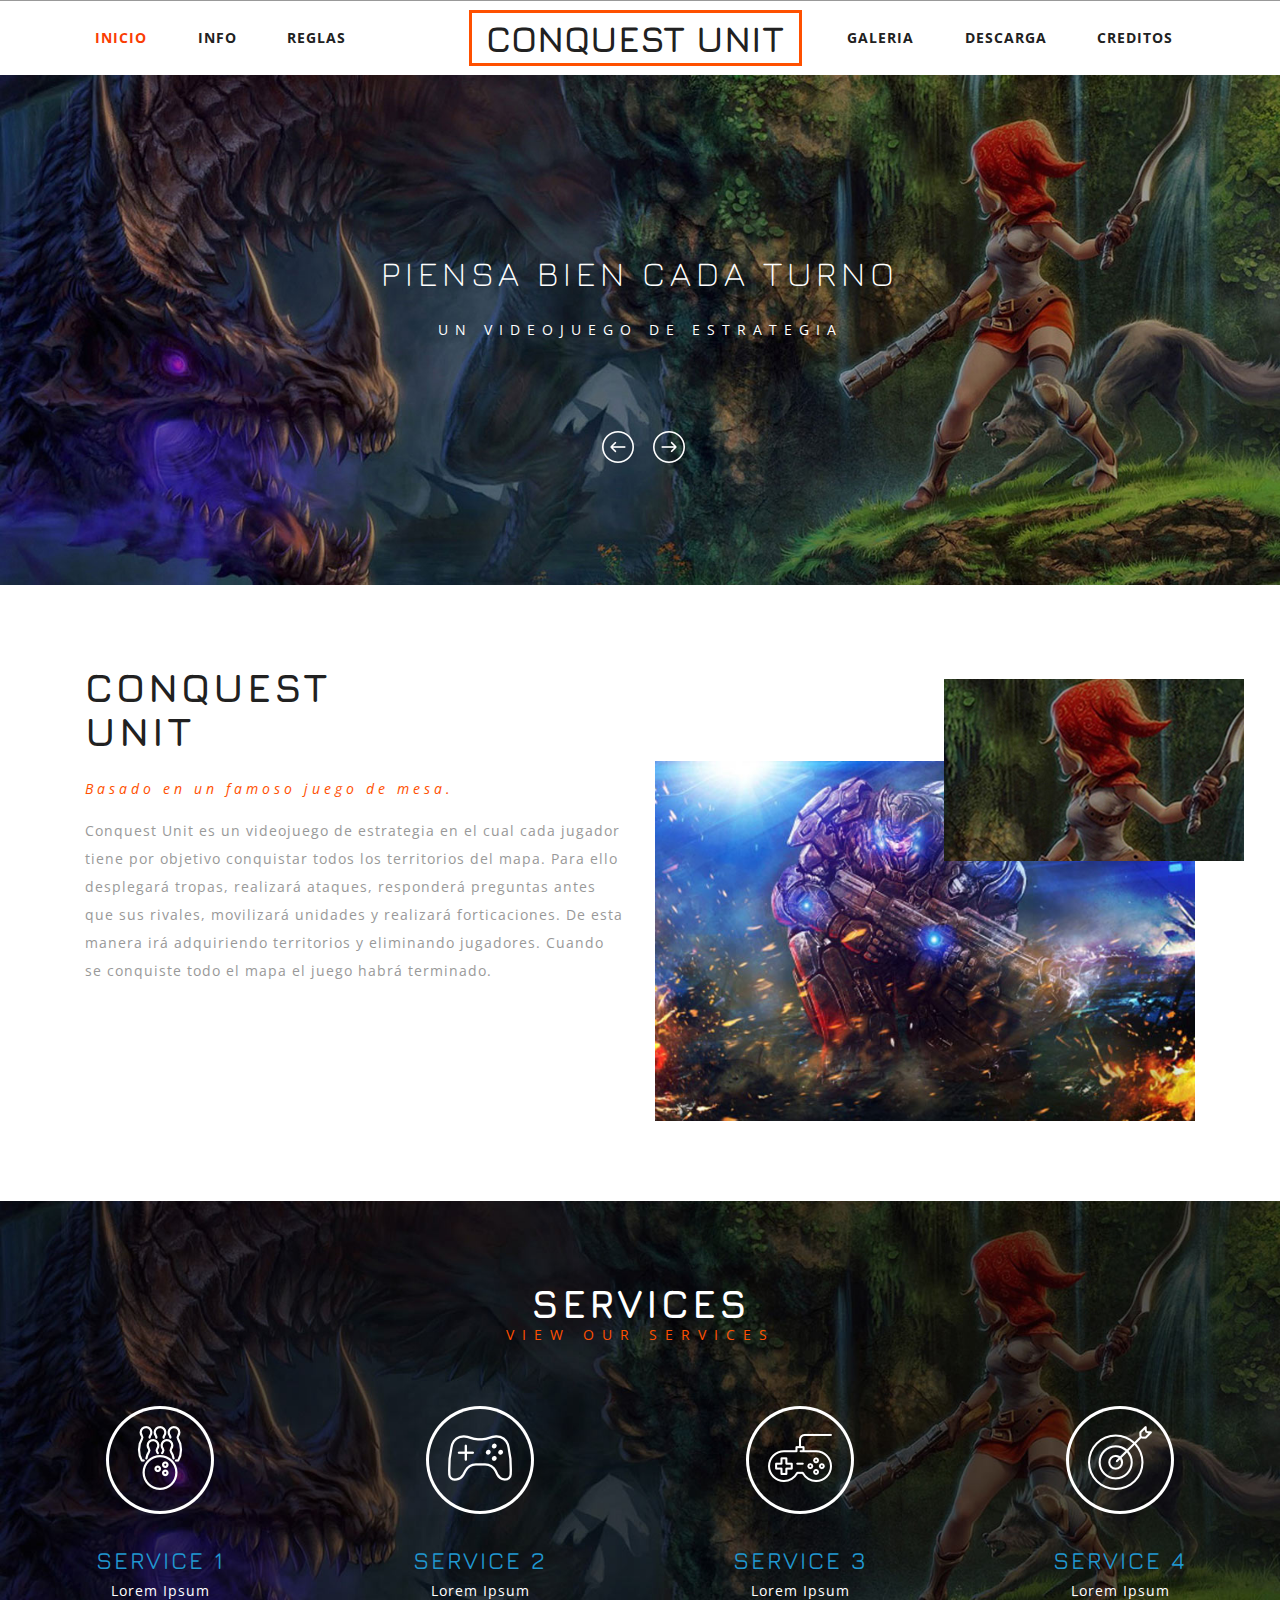
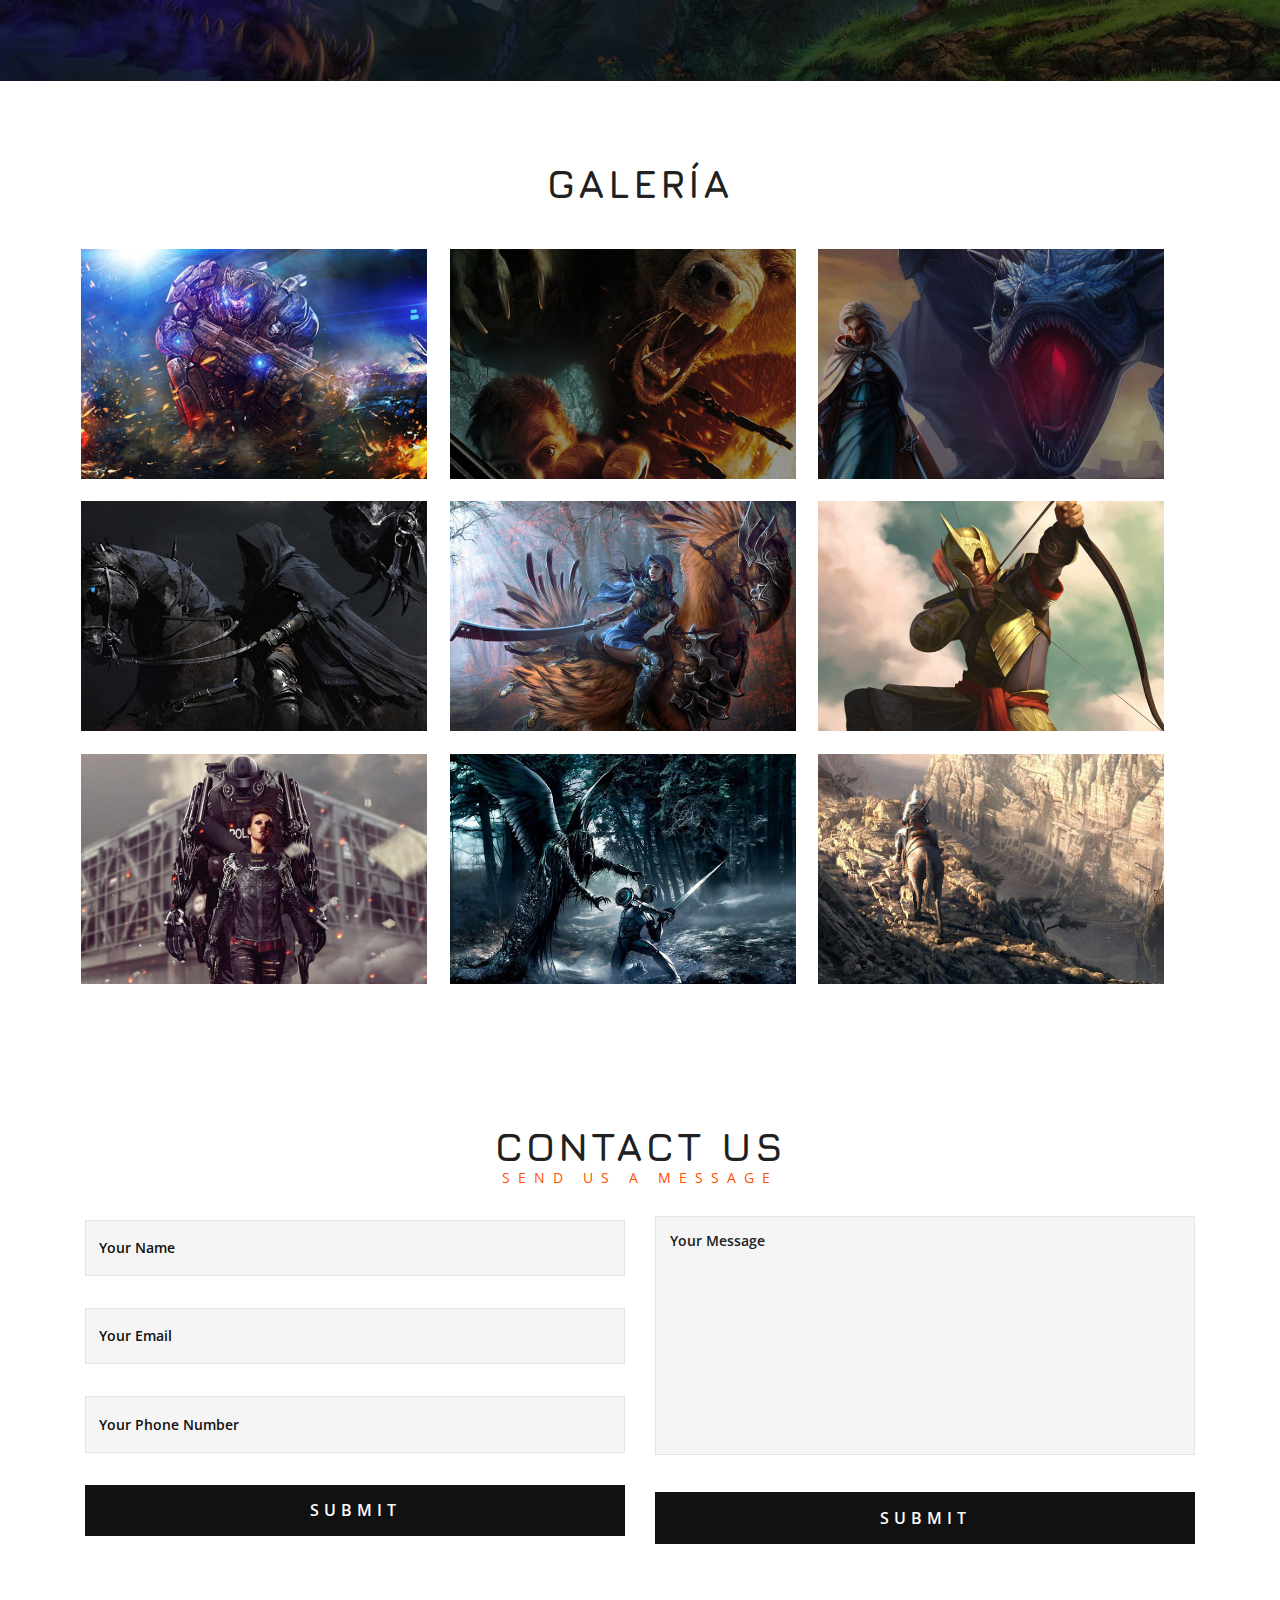
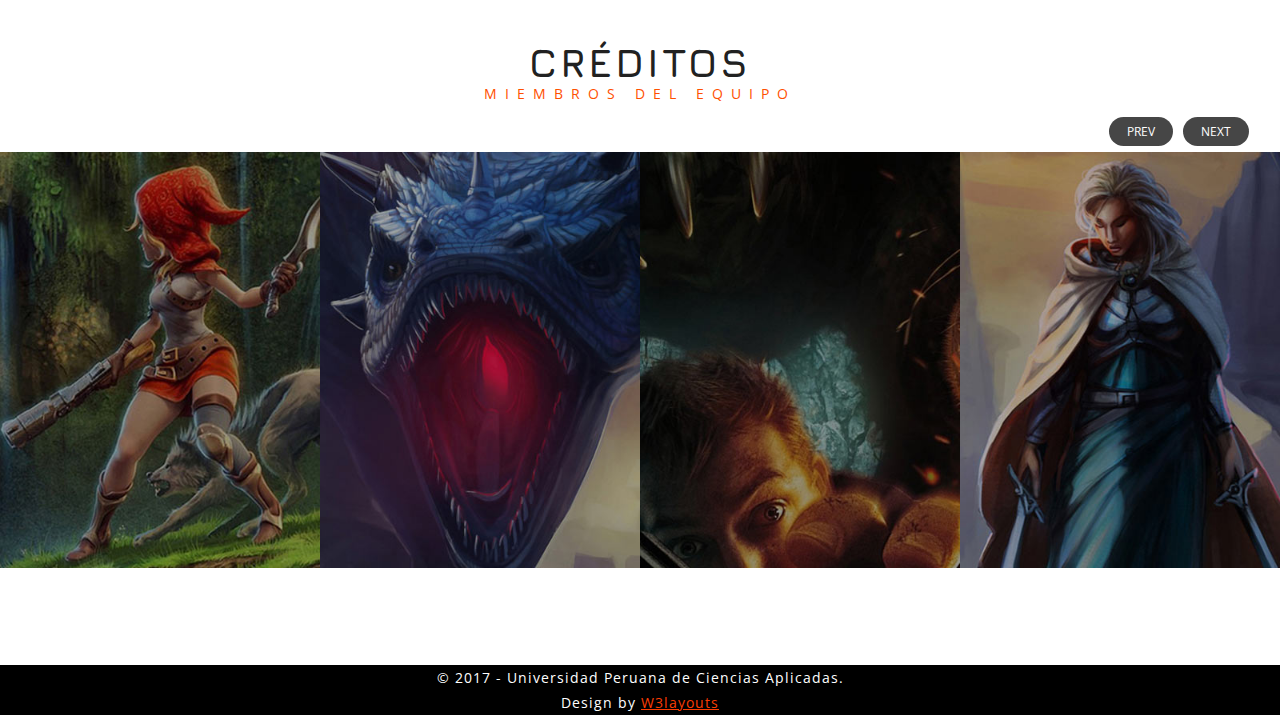
==== LandingPage/index.html @ 90d0a1b6 "Plantilla landing page para Conquest Unit" ====
﻿<!--
author: W3layouts
author URL: http://w3layouts.com
License: Creative Commons Attribution 3.0 Unported
License URL: http://creativecommons.org/licenses/by/3.0/
-->
<!DOCTYPE html>
<html lang="en">

<!-- Mirrored from p.w3layouts.com/demos_new/30-01-2017/fantasy_world-demo_Free/702005732/web/index.html by HTTrack Website Copier/3.x [XR&CO'2014], Wed, 31 May 2017 03:12:36 GMT -->
<head>
    <title>Conquest Unit</title>
    <link rel="icon" href="images/favicon.png">
    <!-- for-mobile-apps -->
    <meta name="viewport" content="width=device-width, initial-scale=1">
    <meta http-equiv="Content-Type" content="text/html; charset=utf-8" />
    <meta name="keywords" content="Game based on Risk, answer questions instead of dices. Play with your friends. Just consider to be connected in the same Wi-Fi network. Enjoy." />
    <script type="application/x-javascript">
        addEventListener("load", function() { setTimeout(hideURLbar, 0); }, false);
               function hideURLbar(){ window.scrollTo(0,1); } </script>
    <!-- //for-mobile-apps -->
    <link href="css/bootstrap.css" rel="stylesheet" type="text/css" media="all" />
    <link href="css/style.css" rel="stylesheet" type="text/css" media="all" />
    <!-- gallery -->
    <link rel="stylesheet" href="css/lightGallery.css" type="text/css" media="all" />
    <!-- //gallery -->
    <!-- font-awesome icons -->
    <link href="css/font-awesome.css" rel="stylesheet">

    <!-- //font-awesome icons -->
    <link href="http://fonts.googleapis.com/css?family=Questrial" rel="stylesheet">
    <link href="http://fonts.googleapis.com/css?family=Jura:300,400,500,600" rel="stylesheet">
    <link href='http://fonts.googleapis.com/css?family=Open+Sans:400,300,300italic,400italic,600,600italic,700,700italic,800,800italic' rel='stylesheet' type='text/css'>

</head>

<!--<body>
<script src='../../../../../../ajax.googleapis.com/ajax/libs/jquery/1.10.2/jquery.min.js'></script><script>
  (function(i,s,o,g,r,a,m){i['GoogleAnalyticsObject']=r;i[r]=i[r]||function(){
  (i[r].q=i[r].q||[]).push(arguments)},i[r].l=1*new Date();a=s.createElement(o),
  m=s.getElementsByTagName(o)[0];a.async=1;a.src=g;m.parentNode.insertBefore(a,m)
  })(window,document,'script','../../../../../../www.google-analytics.com/analytics.js','ga');
ga('create', 'UA-30027142-1', 'w3layouts.com');
  ga('send', 'pageview');
</script>
<script async type='text/javascript' src='../../../../../../cdn.fancybar.net/ac/fancybar6a2f.js?zoneid=1502&amp;serve=C6ADVKE&amp;placement=w3layouts' id='_fancybar_js'></script>
<style type='text/css'>  .adsense_fixed{position:fixed;bottom:-8px;width:100%;z-index:999999999999;}.adsense_content{width:720px;margin:0 auto;position:relative;background:#fff;}.adsense_btn_close,.adsense_btn_info{font-size:12px;color:#fff;height:20px;width:20px;vertical-align:middle;text-align:center;background:#000;top:4px;left:4px;position:absolute;z-index:99999999;font-family:Georgia;cursor:pointer;line-height:18px}.adsense_btn_info{left:26px;font-family:Georgia;font-style:italic}.adsense_info_content{display:none;width:260px;height:340px;position:absolute;top:-360px;background:rgba(255,255,255,.9);font-size:14px;padding:20px;font-family:Arial;border-radius:4px;-webkit-box-shadow:0 1px 26px -2px rgba(0,0,0,.3);-moz-box-shadow:0 1px 26px -2px rgba(0,0,0,.3);box-shadow:0 1px 26px -2px rgba(0,0,0,.3)}.adsense_info_content:after{content:'';position:absolute;left:25px;top:100%;width:0;height:0;border-left:10px solid transparent;border-right:10px solid transparent;border-top:10px solid #fff;clear:both}.adsense_info_content #adsense_h3{color:#000;margin:0;font-size:18px!important;font-family:'Arial'!important;margin-bottom:20px!important;}.adsense_info_content .adsense_p{color:#888;font-size:13px!important;line-height:20px;font-family:'Arial'!important;margin-bottom:20px!important;}.adsense_fh5co-team{color:#000;font-style:italic;}</style>
<script>

    $(function() {
      $('.adsense_btn_close').click(function() {
        $(this).closest('.adsense_fixed').css('display', 'none');
      });

      $('.adsense_btn_info').click(function() {
        if ($('.adsense_info_content').is(':visible')) {
          $('.adsense_info_content').css('display', 'none');
        } else {
          $('.adsense_info_content').css('display', 'block');
        }
      });

    });

  </script>
<body>

<div class='adsense_fixed'>
<div class='adsense_content'> <span class='adsense_btn_close' title='Hide Ads'>x</span>
  <div class='adsense_info_content'>
    <h3 id='adsense_h3'>Why Ads?</h3>
    <p class='adsense_p'>We hope you'll understand us why we display Ads here at w3layouts. We use Ads in order for us to continue working and provide you new template every day. As we all know domain, hosting servers and designers is not free and
      for us to pay it we have to display Ads. Thank you for Supporting Us.</p>
    <p class='adsense_p'>Love,
      <br><span class='adsense_fh5co-team'>w3layouts Team</span></p>
  </div><span class='adsense_btn_info' title='Why Ads'>i</span>

<script async src='../../../../../../pagead2.googlesyndication.com/pagead/js/f.txt'></script>
<ins class='adsbygoogle'
     style='display:block'
     data-ad-client='ca-pub-9153409599391170'
     data-ad-slot='7722137086'
     data-ad-format='auto'></ins>
<script>
(adsbygoogle = window.adsbygoogle || []).push({});
</script>

<ins class='adsbygoogle'
     style='display:inline-block;width:728px;height:90px'
     data-ad-client='ca-pub-9153409599391170'
     data-ad-slot='6850850687'></ins>
<script>
(adsbygoogle = window.adsbygoogle || []).push({});
</script>

  </div>
  </div>-->
<!-- header -->
<!--<div class="header">
    <div class="w3layouts_header_left">
            <div class="top-nav-text">
                    <p>Call Us : <span class="call">+00 111 2222 333</span></p>
                    <p>Email Us : <span class="mail"><a href="mailto:info@example.com">info@example.com</a></span></p>
                </div>
    </div>
    <div class="w3layouts_header_right">
             <form action="#" method="post">
                    <input name="Search heare" type="search" placeholder="Search" required="">

                    <input type="submit" value="">
                </form>
    </div>
    <div class="clearfix"> </div>
</div>-->
<body>
    <div class="w3_navigation">
        <div class="container">
            <nav class="navbar navbar-default">
                <div class="navbar-header navbar-left">
                    <button type="button" class="navbar-toggle collapsed" data-toggle="collapse" data-target="#bs-example-navbar-collapse-1">
                        <span class="sr-only">Toggle navigation</span>
                        <span class="icon-bar"></span>
                        <span class="icon-bar"></span>
                        <span class="icon-bar"></span>
                    </button>
                    <div class="w3_navigation_pos">
                        <h1><a href="index.html"><span>Conquest</span> Unit</a></h1>
                    </div>
                </div>
                <!-- Collect the nav links, forms, and other content for toggling -->
                <div class="collapse navbar-collapse navbar-right" id="bs-example-navbar-collapse-1">
                    <nav class="cl-effect-5" id="cl-effect-5">
                        <ul class="nav navbar-nav">
                            <li class="active"><a href="index.html"><span data-hover="Inicio">Inicio</span></a></li>
                            <li><a href="#about" class="scroll"><span data-hover="Info">Info</span></a></li>
                            <li><a href="#services" class="scroll"><span data-hover="Reglas">Reglas</span></a></li>
                            <li><a href="#work" class="scroll"><span data-hover="Galeria">Galeria</span></a></li>
                            <li><a href="#mail" class="scroll"><span data-hover="Descarga">Descarga</span></a></li>
                            <li><a href="#projects" class="scroll"><span data-hover="Creditos">Creditos</span></a></li>
                        </ul>
                    </nav>
                </div>
            </nav>
        </div>
    </div>
    <!-- //header -->
    <!-- banner -->
    <div class="banner">
        <!--Slider-->
        <div class="slider">
            <div class="callbacks_container">
                <ul class="rslides" id="slider3">
                    <li>
                        <div class="slider-img">
                            <img src="images/banner/banner1.jpg" class="img-responsive" alt="Fantasy World">
                        </div>
                        <div class="slider-info">
                            <h4>Piensa bien cada turno</h4>
                            <p>Un videojuego de estrategia </p>
                            <!--<a href="#about" class="hvr-shutter-in-horizontal scroll">Read More</a>-->
                        </div>
                    </li>
                    <li>
                        <div class="slider-img">
                            <img src="images/banner/banner2.jpg" class="img-responsive" alt="Fantasy World">
                        </div>
                        <div class="slider-info">
                            <h4>Cada movimiento es vital</h4>
                            <p>Un videojuego de estrategia </p>
                            <!--<a href="#about" class="hvr-shutter-in-horizontal scroll">Read More</a>-->
                        </div>
                    </li>
                    <li>
                        <div class="slider-img">
                            <img src="images/banner/banner3.jpg" class="img-responsive" alt="Fantasy World">
                        </div>
                        <div class="slider-info">
                            <h4>No dejes que te derroten</h4>
                            <p>World building is component of fantasy </p>
                            <!--<a href="#about" class="hvr-shutter-in-horizontal scroll">Read More</a>-->
                        </div>
                    </li>
                    <!--<li>
                        <div class="slider-img">
                            <img src="images/banner/splash.jpg" class="img-responsive" alt="Fantasy World">
                        </div>
                    </li>
                    <li>
                        <div class="slider-img">
                            <img src="images/banner/mesa.jpg" class="img-responsive" alt="Fantasy World">
                        </div>
                    </li>-->
                </ul>
            </div>
            <div class="clearfix"></div>
        </div>
        <!--//Slider-->
    </div>
    <!-- //banner -->
    <!-- Modal1 -->
    <!--<div class="modal fade" id="myModal1" role="dialog">
        <div class="modal-dialog">
            <div class="modal-content">
                <div class="modal-header">
                    <button type="button" class="close" data-dismiss="modal">&times;</button>
                    <h4>Contracts</h4>
                    <img src="images/ab.jpg" class="img-responsive">
                    <h5>Donec lobortis pharetra dolor</h5>
                    <p>Lorem Ipsum is simply dummy text of the printing and typesetting industry. Lorem Ipsum has been the industry's standard dummy text ever since the 1500s, rds which don't look even slightly believable. If you are going to use a passage of Lorem Ipsum, you need to be sure there isn't anything embarrassing hidden in the middle of text.</p>
                </div>
            </div>
        </div>
    </div>-->
    <!-- //Modal1 -->
    <!-- about -->
    <div class="about" id="about">
        <div class="container">
            <!---728x90--->
            <div class="col-md-4 agileits_about_left">
                <h3 class="w3l_head">Conquest Unit</h3>
                <!--<p class="w3ls_head_para">who we are</p>-->
            </div>
            <div class="agileits_banner_bottom_grids">
                <div class="col-md-6 agileits_banner_bottom_grid_l">
                    <!--<h4>Aliquam a nunc non erat lobortis</h4>-->
                    <p>
                        <i>
                            Basado en un famoso juego de mesa.
                        </i>
                        Conquest Unit es un videojuego de estrategia en el cual cada jugador tiene por objetivo conquistar todos los territorios del mapa.
                        Para ello desplegará tropas, realizará ataques, responderá preguntas antes que sus rivales, movilizará unidades y realizará
                        forticaciones. De esta manera irá adquiriendo territorios y eliminando jugadores. Cuando se conquiste todo el mapa el juego habrá terminado.
                    </p>
                </div>
                <div class="col-md-6 agileits_banner_bottom_grid_r">
                    <div class="agileits_banner_btm_grid_r">
                        <img src="images/ab.jpg" class="img-responsive">
                        <div class="agileits_banner_btm_grid_r_pos">
                            <img src="images/ab1.jpg" class="img-responsive">
                        </div>
                    </div>
                </div>
                <div class="clearfix"> </div>
            </div>
            <!---728x90--->
        </div>
    </div>
    <!-- //about-bottom -->
    <!-- services -->
    <div class="services" id="services">
        <h3 class="w3l_head w3l_head1">Services</h3>
        <p class="w3ls_head_para w3ls_head_para1">View Our Services</p>
        <div class="services-agile-w3l">
            <div class="col-md-3 services-gd text-center">
                <div class="hi-icon-wrap hi-icon-effect-9 hi-icon-effect-9a">
                    <a href="#" class="hi-icon"><img src="images/s1.png" /></a>
                </div>
                <h4>Service 1</h4>
                <p>Lorem Ipsum</p>
            </div>

            <div class="col-md-3 services-gd text-center">
                <div class="hi-icon-wrap hi-icon-effect-9 hi-icon-effect-9a">
                    <a href="#" class="hi-icon"><img src="images/s2.png" /></a>
                </div>
                <h4>Service 2</h4>
                <p>Lorem Ipsum</p>
            </div>
            <div class="col-md-3 services-gd text-center">
                <div class="hi-icon-wrap hi-icon-effect-9 hi-icon-effect-9a">
                    <a href="#" class="hi-icon"><img src="images/s3.png" /></a>
                </div>
                <h4>Service 3</h4>
                <p>Lorem Ipsum</p>
            </div>
            <div class="col-md-3 services-gd text-center">
                <div class="hi-icon-wrap hi-icon-effect-9 hi-icon-effect-9a">
                    <a href="#" class="hi-icon"><img src="images/s4.png" /></a>
                </div>
                <h4>Service 4</h4>
                <p>Lorem Ipsum</p>
            </div>
            <div class="clearfix"> </div>
        </div>
    </div>
    <!-- //services -->
    <!-- gallery -->
    <div class="team-bottom" id="work">
        <div class="container">
            <!---728x90--->
            <h3 class="w3l_head w3l_head1">Galería</h3>
            <!--<p class="w3ls_head_para w3ls_head_para1">Lorem Ipsum Dolor</p>-->
            <div class="w3layouts_gallery_grids">
                <ul class="w3l_gallery_grid" id="lightGallery">
                    <li data-title="Games" data-desc="Lorem Ipsum is simply dummy text of the printing." data-src="images/galeria/ab.jpg" data-responsive-src="images/8.jpg">
                        <div class="w3layouts_gallery_grid1 box">
                            <a href="#">
                                <img src="images/galeria/ab.jpg" class="img-responsive" />
                                <div class="overbox">
                                    <h4 class="title overtext"> Conquest Unit</h4>

                                </div>
                            </a>
                        </div>
                    </li>
                    <li data-title="Games" data-desc="Lorem Ipsum is simply dummy text of the printing." data-src="images/galeria/g1.jpg" data-responsive-src="images/9.jpg">
                        <div class="w3layouts_gallery_grid1 box">
                            <a href="#">
                                <img src="images/galeria/g1.jpg" class="img-responsive" />
                                <div class="overbox">
                                    <h4 class="title overtext"> Conquest Unit</h4>

                                </div>
                            </a>
                        </div>
                    </li>
                    <li data-title="Games" data-desc="Lorem Ipsum is simply dummy text of the printing." data-src="images/galeria/g2.jpg" data-responsive-src="images/10.jpg">
                        <div class="w3layouts_gallery_grid1 box">
                            <a href="#">
                                <img src="images/galeria/g2.jpg" class="img-responsive" />
                                <div class="overbox">
                                    <h4 class="title overtext"> Conquest Unit</h4>

                                </div>
                            </a>
                        </div>
                    </li>
                    <li data-title="Games" data-desc="Lorem Ipsum is simply dummy text of the printing." data-src="images/galeria/g3.jpg" data-responsive-src="images/11.jpg">
                        <div class="w3layouts_gallery_grid1 box">
                            <a href="#">
                                <img src="images/galeria/g3.jpg" class="img-responsive" />
                                <div class="overbox">
                                    <h4 class="title overtext"> Conquest Unit</h4>

                                </div>
                            </a>
                        </div>
                    </li>
                    <li data-title="Games" data-desc="Lorem Ipsum is simply dummy text of the printing." data-src="images/galeria/g4.jpg" data-responsive-src="images/12.jpg">
                        <div class="w3layouts_gallery_grid1 box">
                            <a href="#">
                                <img src="images/galeria/g4.jpg" class="img-responsive" />
                                <div class="overbox">
                                    <h4 class="title overtext"> Conquest Unit</h4>

                                </div>
                            </a>
                        </div>
                    </li>
                    <li data-title="Games" data-desc="Lorem Ipsum is simply dummy text of the printing." data-src="images/galeria/g5.jpg" data-responsive-src="images/13.jpg">
                        <div class="w3layouts_gallery_grid1 box">
                            <a href="#">
                                <img src="images/galeria/g5.jpg" class="img-responsive" />
                                <div class="overbox">
                                    <h4 class="title overtext"> Conquest Unit</h4>

                                </div>
                            </a>
                        </div>
                    </li>
                    <li data-title="Games" data-desc="Lorem Ipsum is simply dummy text of the printing." data-src="images/galeria/g8.jpg" data-responsive-src="images/14.jpg">
                        <div class="w3layouts_gallery_grid1 box">
                            <a href="#">
                                <img src="images/galeria/g8.jpg" class="img-responsive" />
                                <div class="overbox">
                                    <h4 class="title overtext"> Conquest Unit</h4>

                                </div>
                            </a>
                        </div>
                    </li>
                    <li data-title="Games" data-desc="Lorem Ipsum is simply dummy text of the printing." data-src="images/galeria/g6.jpg" data-responsive-src="images/15.jpg">
                        <div class="w3layouts_gallery_grid1 box">
                            <a href="#">
                                <img src="images/galeria/g6.jpg" class="img-responsive" />
                                <div class="overbox">
                                    <h4 class="title overtext"> Conquest Unit</h4>

                                </div>
                            </a>
                        </div>
                    </li>
                    <li data-title="Games" data-desc="Lorem Ipsum is simply dummy text of the printing." data-src="images/galeria/g7.jpg" data-responsive-src="images/16.jpg">
                        <div class="w3layouts_gallery_grid1 box">
                            <a href="#">
                                <img src="images/galeria/g7.jpg" class="img-responsive" />
                                <div class="overbox">
                                    <h4 class="title overtext"> Conquest Unit</h4>

                                </div>
                            </a>
                        </div>
                    </li>
                </ul>
            </div>
        </div>
    </div>
    <!-- //gallery -->
    <!-- mail -->
    <div class="mail" id="mail" style="padding: 3em 0 3em 0;">
        <div class="container">
            <h3 class="w3l_head w3l_head1">Contact Us</h3>
            <p class="w3ls_head_para w3ls_head_para1">send us a message</p>
            <div class="w3_mail_grids">
                <form action="#" method="post">
                    <div class="col-md-6 w3_agile_mail_grid">
                        <span class="input input--ichiro">
                            <input class="input__field input__field--ichiro" type="text" id="input-25" required="">
                            <label class="input__label input__label--ichiro" for="input-25">
                                <span class="input__label-content input__label-content--ichiro">Your Name</span>
                            </label>
                        </span>
                        <span class="input input--ichiro">
                            <input class="input__field input__field--ichiro" type="email" id="input-26" required="">
                            <label class="input__label input__label--ichiro" for="input-26">
                                <span class="input__label-content input__label-content--ichiro">Your Email</span>
                            </label>
                        </span>
                        <span class="input input--ichiro">
                            <input class="input__field input__field--ichiro" type="text" id="input-27" required="">
                            <label class="input__label input__label--ichiro" for="input-27">
                                <span class="input__label-content input__label-content--ichiro">Your Phone Number</span>
                            </label>
                        </span>
                        <input type="submit" value="Submit">
                    </div>
                    <div class="col-md-6 w3_agile_mail_grid">
                        <textarea name="Message" placeholder="Your Message" required=""></textarea>
                        <input type="submit" value="Submit">
                    </div>
                    <div class="clearfix"> </div>
                </form>
            </div>
        </div>
    </div>
    <!-- //mail -->
    <!-- projects -->
    <div class="projects" id="projects" style="padding: 3em 0 0 0;">
        <div class="container">
            <div class="port-head">
                <h3 class="w3l_head w3l_head1">Créditos</h3>
                <p class="w3ls_head_para w3ls_head_para1">Miembros del equipo</p>
            </div>
        </div>
        <div class="projects-grids">
            <div class="sreen-gallery-cursual">

                <div id="owl-demo" class="owl-carousel owl-theme">
                    <div class="item">
                        <div class="projects-agile-grid-info">
                            <img src="images/s1.jpg" alt="" />
                            <div class="projects-grid-caption">

                                <h4>Alfredo Barrientos</h4>
                                <p>Asesor</p>
                            </div>
                        </div>
                    </div>
                    <div class="item">
                        <div class="projects-agile-grid-info">
                            <img src="images/s2.jpg" alt="" />
                            <div class="projects-grid-caption">

                                <h4>César Palma</h4>
                                <p>Jefe de Proyecto</p>
                            </div>
                        </div>
                    </div>
                    <div class="item">
                        <div class="projects-agile-grid-info">
                            <img src="images/s3.jpg" alt="" />
                            <div class="projects-grid-caption">

                                <h4>Roy Taza</h4>
                                <p>Jefe de Desarrollo</p>
                            </div>
                        </div>
                    </div>
                    <div class="item">
                        <div class="projects-agile-grid-info">
                            <img src="images/s4.jpg" alt="" />
                            <div class="projects-grid-caption">

                                <h4>Christian Moscol</h4>
                                <p>Diseñador</p>
                            </div>
                        </div>
                    </div>
                    <div class="item">
                        <div class="projects-agile-grid-info">
                            <img src="images/s5.jpg" alt="" />
                            <div class="projects-grid-caption">

                                <h4>Maria Gracia Lengua</h4>
                                <p>Diseñadora</p>
                            </div>
                        </div>
                    </div>
                    <!--<div class="item">
                        <div class="projects-agile-grid-info">
                            <img src="images/s6.jpg" alt="" />
                            <div class="projects-grid-caption">

                                <h4>Fantasy World</h4>
                                <p>Lorem ipsum</p>
                            </div>
                        </div>
                    </div>
                    <div class="item">
                        <div class="projects-agile-grid-info">
                            <img src="images/s7.jpg" alt="" />
                            <div class="projects-grid-caption">

                                <h4>Fantasy World</h4>
                                <p>Lorem ipsum</p>
                            </div>
                        </div>
                    </div>
                    <div class="item">
                        <div class="projects-agile-grid-info">
                            <img src="images/s1.jpg" alt="" />
                            <div class="projects-grid-caption">
                                <h4>Fantasy World</h4>
                                <p>Lorem ipsum</p>
                            </div>
                        </div>
                    </div>-->
                </div>
            </div>
        </div>
    </div>
    <!-- //projects -->
    <!--<div class="map">
        <div class="container">
            <h3 class="w3l_head w3l_head1">Locate Us</h3>
            <p class="w3ls_head_para w3ls_head_para1">How to find us</p>
        </div>
    <iframe src="https://www.google.com/maps/embed?pb=!1m18!1m12!1m3!1d57537.641430789925!2d-74.03215321337959!3d40.719122105634035!2m3!1f0!2f0!3f0!3m2!1i1024!2i768!4f13.1!3m3!1m2!1s0x89c24fa5d33f083b%3A0xc80b8f06e177fe62!2sNew+York%2C+NY%2C+USA!5e0!3m2!1sen!2sin!4v1456152197129" allowfullscreen=""></iframe>

    </div>-->
    <!-- footer -->
    <div class="w3l_footer" style="padding: 0 0 0 0;">
        <!--<div class="container">

            <div class="w3ls_footer_grids">

                <div class="w3ls_footer_grid">
                    <div class="col-md-4 w3ls_footer_grid_left">
                        <div class="w3ls_footer_grid_leftl">
                            <i class="fa fa-map-marker" aria-hidden="true"></i>
                        </div>
                        <div class="w3ls_footer_grid_leftr">
                            <h4>Location</h4>
                            <p>3030 New York, NY, USA</p>
                        </div>
                        <div class="clearfix"> </div>
                    </div>
                    <div class="col-md-4 w3ls_footer_grid_left">
                        <div class="w3ls_footer_grid_leftl">
                            <i class="fa fa-envelope" aria-hidden="true"></i>
                        </div>
                        <div class="w3ls_footer_grid_leftr">
                            <h4>Email</h4>
                            <a href="mailto:info@example.com">info@example.com</a>
                        </div>
                        <div class="clearfix"> </div>
                    </div>
                    <div class="col-md-4 w3ls_footer_grid_left">
                        <div class="w3ls_footer_grid_leftl">
                            <i class="fa fa-phone" aria-hidden="true"></i>
                        </div>
                        <div class="w3ls_footer_grid_leftr">
                            <h4>Call Us</h4>
                            <p>(+000) 003 003 0052</p>
                        </div>
                        <div class="clearfix"> </div>
                    </div>
                    <div class="clearfix"> </div>
                </div>
            </div>
        </div>-->
        <div class="w3l_footer_pos">
            <p>© 2017 - Universidad Peruana de Ciencias Aplicadas.<br />Design by <a href="https://w3layouts.com/">W3layouts</a></p>
        </div>
    </div>
    <!-- //footer -->
    <!--banner Slider starts Here-->
    <script src="js/jquery-2.2.3.min.js"></script>
    <script src="js/responsiveslides.min.js"></script>
    <script>
        // You can also use "$(window).load(function() {"
        $(function () {
            // Slideshow 4
            $("#slider3").responsiveSlides({
                auto: true,
                pager: false,
                nav: true,
                speed: 500,
                namespace: "callbacks",
                before: function () {
                    $('.events').append("<li>before event fired.</li>");
                },
                after: function () {
                    $('.events').append("<li>after event fired.</li>");
                }
            });

        });
    </script>
    <!-- js -->
    <!-- start-smoth-scrolling -->
    <script src="js/lightGallery.js"></script>
    <script>
        $(document).ready(function () {
            $("#lightGallery").lightGallery({
                mode: "fade",
                speed: 800,
                caption: true,
                desc: true,
                mobileSrc: true
            });
        });
    </script>

    <script src="js/owl.carousel.js"></script>
    <link href="css/owl.theme.css" rel="stylesheet">
    <link rel="stylesheet" href="css/owl.carousel.css" type="text/css" media="all">
    <script>
        $(document).ready(function () {
            $("#owl-demo").owlCarousel({

                autoPlay: 3000, //Set AutoPlay to 3 seconds
                autoPlay: true,
                navigation: true,

                items: 4,
                itemsDesktop: [640, 5],
                itemsDesktopSmall: [414, 4]

            });

        });
    </script>
    <!-- start-smoth-scrolling -->
    <script type="text/javascript" src="js/move-top.js"></script>
    <script type="text/javascript" src="js/easing.js"></script>
    <script type="text/javascript">
        jQuery(document).ready(function ($) {
            $(".scroll").click(function (event) {
                event.preventDefault();
                $('html,body').animate({ scrollTop: $(this.hash).offset().top }, 1000);
            });
        });
    </script>
    <!-- start-smoth-scrolling -->
    <!-- //js -->
    <script src="js/bootstrap.js"></script>
    <!-- //for bootstrap working -->
    <!-- here stars scrolling icon -->
    <script type="text/javascript">
        $(document).ready(function () {
            /*
				var defaults = {
				containerID: 'toTop', // fading element id
				containerHoverID: 'toTopHover', // fading element hover id
				scrollSpeed: 1200,
				easingType: 'linear'
				};
			*/

            $().UItoTop({ easingType: 'easeOutQuart' });

        });
    </script>
    <!-- //here ends scrolling icon -->
</body>
<!-- Mirrored from p.w3layouts.com/demos_new/30-01-2017/fantasy_world-demo_Free/702005732/web/index.html by HTTrack Website Copier/3.x [XR&CO'2014], Wed, 31 May 2017 03:12:58 GMT -->
</html>
---- LandingPage/css/style.css ----
/*--
Author: W3layouts
Author URL: http://w3layouts.com
License: Creative Commons Attribution 3.0 Unported
License URL: http://creativecommons.org/licenses/by/3.0/
--*/
html, body{
    font-size: 100%;
	font-family: 'Open Sans', sans-serif;
	background:#ffffff;
	margin: 0;
}
p,ul li,ol li{
	margin:0;
	font-size:14px;
	letter-spacing: 1px;
}
h1,h2,h3,h4,h5,h6{
	font-family: 'Jura', sans-serif;
	text-transform:uppercase;
	margin:0;
}
ul,label{
	margin:0;
	padding:0;
}
body a:hover{
	text-decoration:none;
}
input[type="submit"],input[type="reset"],.w3ls_footer_grid_leftl,.w3ls_footer_grid_leftr h4,.w3l_footer_pos p a,.w3ls_footer_grid_leftr a,.w3layouts_header_right ul li a,.w3ls_social li a,.w3_team_grid1_pos,.w3_team_grid1_pos img{
	transition: .5s ease-in;
	-webkit-transition: .5s ease-in;
	-moz-transition: .5s ease-in;
	-o-transition: .5s ease-in;
	-ms-transition: .5s ease-in;
}
/*-- header --*/
.w3layouts_header_left{
	float:left;
}
.w3layouts_header_left p{
    color: #999;
    line-height: 1.8em;
    float: left;
    margin: 5px 42px 0 0;
}
.w3layouts_header_left a {
	 color: #999;
}
.w3layouts_header_right{
    float: right;
    position: relative;
    width: 23%;
}
.header {
	    padding: 0.6em 3em;
    background: #1d1d1d;
}
.w3layouts_header_right input[type="search"] {
       width: 65%;
    border-top-left-radius: 20px;
    border-bottom-left-radius: 20px;
    outline: none;
    border: none;
    background: #fff;
    color: #999;
    padding:8px 15px 8px 15px;
    font-size: 13px;
    float: left;
}
.w3layouts_header_right input[type="submit"] {
	     outline: none;
    border: none;
    background: #ff5000 url(../images/search.png)no-repeat 12px 5px;
    color: #fff;
    padding: 6px 0;
    width: 17%;
    border-top-right-radius: 20px;
    border-bottom-right-radius: 20px;
    -webkit-transition: all 0.2s ease 0s;
    -moz-transition: all 0.2s ease 0s;
    -o-transition: all 0.2s ease 0s;
    -ms-transition: all 0.2s ease 0s;
}
/*-- nav --*/
.navbar-default {
    background: none;
    border: none;
}
.navbar {
    margin-bottom: 0;
}
.w3_navigation {
    border-top: 1px solid #999;
	position:relative;
}
.navbar-nav {
    float: none;
    margin: 1em 0 1em 0;
}
.navbar-collapse {
    padding: 0;
}
.navbar-right {
    float: none !important;
    margin-right: 0;
}
.navbar-default .navbar-nav > .active > a, .navbar-default .navbar-nav > .active > a:hover, .navbar-default .navbar-nav > .active > a:focus {
    color:#fa3d03;
    background: none;
}
.navbar-default .navbar-nav > li > a {
    color: #212121;
}
.navbar-nav > li > a {
      margin:1em 1.8em;
    padding: 0;
	line-height: 1em;
	font-weight: bold;
    text-transform: uppercase;
}
.navbar-nav > li:nth-child(3) a {
        margin-right: 34em !important;
}
.navbar-nav > li:nth-child(6) a {
        margin-right:0px!important;
}
.w3_navigation_pos {
       position: absolute;
    top: 24%;
    left: 35%;
    z-index: 999;
}
.w3_navigation_pos h1 a {
     font-size: 1em;
    color: #212121;
    text-decoration: none;
    border: 3px solid #ff5000;
    padding: 0.1em .4em;
    font-weight: 700;
    text-transform: uppercase;
    font-family: 'Jura', sans-serif;
}
.navbar-default .navbar-nav > li > a:hover{
    color: #fa3d03;
}
/* Effect 5: same word slide in */
.cl-effect-5 a {
	overflow: hidden;
	padding: 0 4px;
}

.cl-effect-5 a span {
	position: relative;
	display: inline-block;
	-webkit-transition: -webkit-transform 0.3s;
	-moz-transition: -moz-transform 0.3s;
	transition: transform 0.3s;
}

.cl-effect-5 a span::before {
	position: absolute;
	top: 100%;
	content: attr(data-hover);
	-webkit-transform: translate3d(0,0,0);
	-moz-transform: translate3d(0,0,0);
	transform: translate3d(0,0,0);
}

.cl-effect-5 a:hover span,
.cl-effect-5 a:focus span {
	-webkit-transform: translateY(-100%);
	-moz-transform: translateY(-100%);
	transform: translateY(-100%);
}

/* Effect 5: same word slide in and border bottom */
/*-- //nav --*/
.fa-cog{
    -webkit-animation: fa-spin 3s infinite linear;
    animation: fa-spin 3s infinite linear;
}
/*-- //header --*/
/*-- banner --*/
.w3_navigation_pos h1 a i {
    font-size: .6em;
    color: #f83e03;
}
.slider-info {
    position: absolute;
    top: 40%;
    z-index: 999;
    left: 0px;
    width: 100%;
    height: 100%;
	text-align:center;
}
.slider-info h4 {
    font-size: 3em;
    color: #fff;
    letter-spacing: 5px;
    text-transform: uppercase;
    font-weight: 200;
}
.slider-info a {
	font-size:1em;
	padding:0.6em 2em;
	color:#fff;
	}
/* Shutter In Horizontal */
.hvr-shutter-in-horizontal {
  display: inline-block;
  vertical-align: middle;
  -webkit-transform: translateZ(0);
  transform: translateZ(0);
  box-shadow: 0 0 1px rgba(0, 0, 0, 0);
  -webkit-backface-visibility: hidden;
  backface-visibility: hidden;
  -moz-osx-font-smoothing: grayscale;
  position: relative;
  background: #2098d1;
  -webkit-transition-property: color;
  transition-property: color;
  -webkit-transition-duration: 0.3s;
  transition-duration: 0.3s;
}
.hvr-shutter-in-horizontal:before {
  content: "";
  position: absolute;
  z-index: -1;
  top: 0;
  bottom: 0;
  left: 0;
  right: 0;
  background: #ff5000;
  -webkit-transform: scaleX(1);
  transform: scaleX(1);
  -webkit-transform-origin: 50%;
  transform-origin: 50%;
  -webkit-transition-property: transform;
  transition-property: transform;
  -webkit-transition-duration: 0.3s;
  transition-duration: 0.3s;
  -webkit-transition-timing-function: ease-out;
  transition-timing-function: ease-out;
}
.hvr-shutter-in-horizontal:hover, .hvr-shutter-in-horizontal:focus, .hvr-shutter-in-horizontal:active {
  color: white;
}
.hvr-shutter-in-horizontal:hover:before, .hvr-shutter-in-horizontal:focus:before, .hvr-shutter-in-horizontal:active:before {
  -webkit-transform: scaleX(0);
  transform: scaleX(0);
}
.slider-info p {
    font-size:1em;
    text-transform: uppercase;
    color: #fff;
    letter-spacing: 7px;
    margin: 2em 0;
}
/*--slider--*/
#slider2,
#slider3 {
  box-shadow: none;
  -moz-box-shadow: none;
  -webkit-box-shadow: none;
  margin: 0 auto;
}
.rslides_tabs li:first-child {
  margin-left: 0;
}
.rslides_tabs .rslides_here a {
  background: rgba(255,255,255,.1);
  color: #fff;
  font-weight: bold;
}
.events {
  list-style: none;
}
.callbacks_container {
  position: relative;
  float: left;
  width: 100%;
}
.callbacks {
  position: relative;
  list-style: none;
  overflow: hidden;
  width: 100%;
  padding: 0;
  margin: 0;
}
.callbacks li {
  position: absolute;
  width: 100%;
}
.callbacks img {
  position: relative;
  z-index: 1;
  height: auto;
  border: 0;
}
.callbacks .caption {
	display: block;
	position: absolute;
	z-index: 2;
	font-size: 20px;
	text-shadow: none;
	color: #fff;
	left: 0;
	right: 0;
	padding: 10px 20px;
	margin: 0;
	max-width: none;
	top: 10%;
	text-align: center;
}
.callbacks_nav {
    position: absolute;
    -webkit-tap-highlight-color: rgba(0,0,0,0);
       bottom: 24%;
    left: 0;
    z-index: 3;
    text-indent: -9999px;
    overflow: hidden;
    text-decoration: none;
    width:32px;
    height:32px;
    background: transparent url("../images/left.png") no-repeat left top;
}
 .callbacks_nav:hover{
  	opacity: 0.5;
  }
.callbacks_nav.next {
  left: auto;
   background: transparent url("../images/right.png") no-repeat right top;
       left: 51%;
 }
 .callbacks_nav.prev {
	right: auto;
	background-position:left top;
	left: 47%;
}
#slider3-pager a {
  display: inline-block;
}
#slider3-pager span{
  float: left;
}
#slider3-pager span{
	width:100px;
	height:15px;
	background:#fff;
	display:inline-block;
	border-radius:30em;
	opacity:0.6;
}
#slider3-pager .rslides_here a {
  background: #FFF;
  border-radius:30em;
  opacity:1;
}
#slider3-pager a {
  padding: 0;
}
#slider3-pager li{
	display:inline-block;
}
.rslides {
  position: relative;
  list-style: none;
  overflow: hidden;
  width: 100%;
  padding: 0;
}
.rslides li {
  -webkit-backface-visibility: hidden;
  position: absolute;
  display:none;
  width: 100%;
  left: 0;
  top: 0;
}
.rslides li{
  position: relative;
  display: block;
  float: left;
}
.rslides img {
  height: auto;
  border: 0;
  }
.callbacks_tabs{
       list-style: none;
    position: absolute;
    bottom: -39%;
    left: 42%;
    padding: 0;
    margin: 0;
    z-index: 990;
    display: block;
    text-align: center;
}
.slider-top span{
	font-weight:600;
}
.callbacks_tabs li{
       display: inline-block;
    margin: 0 7px;
}
/*----*/
.callbacks_tabs a{
 visibility: hidden;
}
.callbacks_tabs a:after {
    content: "\f111";
    font-size: 0;
    font-family: FontAwesome;
    visibility: visible;
    display: block;
    height: 12px;
    width: 12px;
    display: inline-block;
    background: #fff;
    border-radius: 50%;
    -webkit-border-radius: 50%;
    -o-border-radius: 50%;
    -moz-border-radius: 50%;
    -ms-border-radius: 50%;
}
.callbacks_here a:after{
	background: #f53753;
    border: 1px solid #f53753;
    height:1px;
    width:40px;
    border-radius: 0;
}
/*-- //banner --*/
/*-- about --*/
.about,.services,.team-bottom,.mail{
	padding:5em 0;
}
.w3l_head{
	font-size: 2.5em;
    font-weight: bold;
    color: #212121;
	letter-spacing: 3px;
	text-align: center;
}
.w3ls_head_para{
	color:#ff5000;
	text-transform:uppercase;
	letter-spacing:8px;
	text-align: center;
}

.agileits_about_right p{
	color:#999;
	line-height:2em;
	margin-bottom:3em;
}
.agileits_about_right p i{
	display:block;
	margin:2em 0 0;
}
.agileits_about_right {
    padding-left: 7em;
}
.agileits_about_right ul li{
	display: block;
    margin-bottom: 1em;
    color: #212121;
    line-height: 1.5em;
    text-transform: capitalize;
    font-family: 'Questrial', sans-serif;
    font-size: 1em;
	font-weight:600;
	letter-spacing:2px;
}
.agileits_about_right ul li i{
	color:#fa3d43;
	padding-right:1em;
}
.agileits_about_right ul li:last-child,.agileinfo_about_bottom_right_wthree ul li:last-child{
	margin-bottom:0;
}
/*-- //about --*/
/*-- about-bottom --*/
.agileits_banner_bottom_grid_l h4{
	text-transform:capitalize;
	font-size:1.8em;
	color:#212121;
	line-height:1.5em;
}
.agileits_banner_bottom_grid_l p{
	margin:1em 0 0;
	line-height:2em;
	color:#999;
}
.agileits_banner_bottom_grid_l p i{
	    display: block;
    margin-bottom: 1em;
    color: #ff5000;
    letter-spacing: 4px;
    font-weight: 400;
}
.agileits_banner_bottom_grids{
	margin:6em 0 0;
}
.agileits_banner_btm_grid_r{
	position:relative;
}
.agileits_banner_btm_grid_r_pos{
	position:absolute;
	top: -23%;
    right: -15%;
}
/*-- //about-bottom --*/
/*-- services --*/
/*-- services --*/
.services{
	background:url(../images/service.jpg) no-repeat center;
	background-size:cover;
	-webkit-background-size: cover;
	-o-background-size: cover;
	-ms-background-size: cover;
	-moz-background-size: cover;
}
#services h3 {
    text-align: center;
    color: #fff;

}
.services-agile-w3l,.services-gd {
    margin: 0 auto;
    text-align: center;
}
.services-agile-w3l {
    margin-top: 2em;
}
.hi-icon,.hi-icon:after{
	border-radius:0px;
}
.hi-icon:before {
    font-family: inherit;
}

a.hi-icon img {
    margin: 17px 0 0;
}
.hi-icon-wrap {
    padding: 0;
}

.services-gd h4 {
	color: #2098d1;
    margin-top: 20px;
    font-size: 1.5em;
    letter-spacing: 2px;
    margin-bottom: 8px;
}
.services-gd p {
    color: #fff;
}
.hi-icon-wrap {
	text-align: center;
	margin: 0 auto;
	padding: 2em 0 1em;
}

.hi-icon {
	display: inline-block;
	font-size: 0px;
	cursor: pointer;
    margin: 0 auto;
	width: 102px;
	height: 102px;
	text-align: center;
	position: relative;
	z-index: 1;
	color: #fff;
	    border-radius: 50%;
}

.hi-icon:after {
	pointer-events: none;
	position: absolute;
	width: 100%;
	height: 100%;
	content: '';
	-webkit-box-sizing: content-box; 
	-moz-box-sizing: content-box; 
	box-sizing: content-box;
}

.hi-icon:before {
	font-family: 'ecoicon';
	speak: none;
	font-size: 48px;
	line-height: 90px;
	font-style: normal;
	font-weight: normal;
	font-variant: normal;
	text-transform: none;
	display: block;
	-webkit-font-smoothing: antialiased;
}

/* Effect 9 */
.hi-icon-effect-9 .hi-icon {
	-webkit-transition: box-shadow 0.2s;
	-moz-transition: box-shadow 0.2s;
	transition: box-shadow 0.2s;
}

.hi-icon-effect-9 .hi-icon:after {
	top: 0;
	left: 0;
	padding: 0;
	box-shadow: 0 0 0 3px #fff;
	-webkit-transition: -webkit-transform 0.2s, opacity 0.2s;
	-moz-transition: -moz-transform 0.2s, opacity 0.2s;
	transition: transform 0.2s, opacity 0.2s;
	    border-radius: 50%;
}

/* Effect 9a */
.hi-icon-effect-9a .hi-icon:hover:after {
	-webkit-transform: scale(0.85);
	-moz-transform: scale(0.85);
	-ms-transform: scale(0.85);
	transform: scale(0.85);
	opacity: 0.5;
}

.hi-icon-effect-9a .hi-icon:hover {
	box-shadow: 0 0 0 6px #fff;
	color: #fff;
}
/*-- //services --*/
/*-- //services-bottom --*/
/*-- /news --*/
.projects{
	padding:5em 0 0 0;
}
.projects-info{
	text-align:center;
}
.projects-info p{
    color: #999999;
    font-size: .9em;
    margin: 1em auto 0;
    width: 40%;
}
.projects-grids {
  margin: 3em 0 0 0;
}
#owl-demo .item{
    text-align: center;
}
.projects-agile-grid-info{
    position: relative;
    overflow: hidden;	
}
.projects-agile-grid-info img{
	width:100%;
}
i.fa.fa-cutlery {
    color: #FFFFFF;
    font-size: 2em;
}
.projects-grid-caption h4 {
      color: #fff;
    font-size: 1.7em;
    font-weight: 700;
    margin: 7.2em 0 0.5em 0;
    text-transform: uppercase;
    background: hsla(192, 18%, 92%, 0.31);
    padding: 10px;
    letter-spacing: 6px;
}
.projects-grid-caption p {
    color: #fff;
    font-size: 0.95em;
    margin: 0;
    letter-spacing: 12px;
}
.projects-grid-caption {
    background: rgba(0, 0, 0, 0.61);
    padding: 8em 1em 1em 1em;
    position: absolute;
    left: 0;
    bottom: -135%;
    text-align: center;
    width: 100%;
     height: 617px;
    -webkit-transition: .5s all;
    transition: .5s all;
    -moz-transition: .5s all;
	border: 1px solid #999;
}
.projects-agile-grid-info:hover .projects-grid-caption{
    bottom: 0%;
}
/*-- //news --*/
/*-- gallery --*/
.w3l_gallery_grid li{
	display: inline-block;
    float: left;
    width: 32.33%;
    padding: 1%;
}
.box {
    position: relative;
    overflow: hidden;
}

.box img {
  position: absolute;
  left: 0;
  -webkit-transition: all 300ms ease-out;
  -moz-transition: all 300ms ease-out;
  -o-transition: all 300ms ease-out;
  -ms-transition: all 300ms ease-out;
  transition: all 300ms ease-out;
}

.box .overbox {
	background-color: hsla(0, 0%, 11%, 0.6);
    position: absolute;
    top: 0;
    left: 0;
    color: #fff;
    z-index: 100;
    -webkit-transition: all 300ms ease-out;
    -moz-transition: all 300ms ease-out;
    -o-transition: all 300ms ease-out;
    -ms-transition: all 300ms ease-out;
    transition: all 300ms ease-out;
    opacity: 0;
    width: 100%;
       padding: 7em 2em 2em;
}
.box,.box .overbox {
	height: 230px;
}
.box:hover .overbox { opacity: 1; }

.box .overtext {
  -webkit-transition: all 300ms ease-out;
  -moz-transition: all 300ms ease-out;
  -o-transition: all 300ms ease-out;
  -ms-transition: all 300ms ease-out;
  transition: all 300ms ease-out;
  transform: translateY(40px);
  -webkit-transform: translateY(40px);
}

.box .title {
     font-size: 1.6em;
    text-transform: uppercase;
    opacity: 0;
    transition-delay: 0.1s;
    transition-duration: 0.2s;
    background: rgba(236, 81, 9, 0.72);
    text-align: center;
    padding: 10px;
}

.box:hover .title,
.box:focus .title {
  opacity: 1;
  transform: translateY(0px);
  -webkit-transform: translateY(0px);
}

.box .tagline {
	font-size: 13px;
    line-height:1.8em;
	opacity: 0;
	transition-delay: 0.2s;
	transition-duration: 0.2s;
}

.box:hover .tagline,
.box:focus .tagline {
  opacity: 1;
  transform: translateX(0px);
  -webkit-transform: translateX(0px);
}
ul#lightGallery {
    margin-top: 2em;
}
.modal-content  img{
	width:100%;
}
.modal-content h4 {
    color: #0099e5;
    text-align: center;
    font-size: 35px;
    margin-bottom: 15px;
}
.modal-content h5 {
    color: #000;
    padding: 20px 0 6px;
    font-size: 22px;
    margin-left: 0px;
}
.modal-content p {
    color: #676464;
    font-size: 14px;
    line-height: 28px;
    letter-spacing: 0.2px;
    word-spacing: 1px;
}
.modal-header {
    min-height: 16.42857143px;
    padding: 20px 30px;
}
 .modal-dialog {
    width: 600px;
    margin: 109px auto;
}
.agileits_about_left h3 {
    text-align: left;
}
.agileits_about_left p {
    text-align: left;
}
/*-- mail --*/
.w3_mail_grids textarea{
	outline: none;
    padding: 10px;
    color: #212121;
    font-size: 14px;
    border: none;
    border-bottom:2px solid #f2f2f2;
    background: none;
    width: 97.3%;
    margin:0 0 3em 1.1em;
    min-height: 150px;
    resize: none;
	font-weight:600;
}
.w3_mail_grids textarea::-webkit-input-placeholder {
	color: #212121 !important;
}
.w3_mail_grids input[type="submit"]{
    outline: none;
    color: #fff;
    letter-spacing: 5px;
    font-size: 1em;
    border: none;
    text-transform: uppercase;
    width: 100%;
    font-weight: 600;
    background: #111;
    padding: 0.9em;
    margin-top: 2em;
}
.w3_mail_grids input[type="submit"]:hover{
 background:#fa3d03;
}
/*-- mail --*/
.input {
	position: relative;
	z-index: 1;
	display: inline-block;
	margin: 0;
	max-width: 100%;
	width: calc(100% - 0em);
	vertical-align: top;
}

.input__field {
	position: relative;
	display: block;
	float: right;
	padding: 0.8em;
	width: 60%;
	border: none;
	border-radius: 0;
	background: #f0f0f0;
	color: #aaa;=
	-webkit-appearance: none; /* for box shadows to show on iOS */
}

.input__field:focus {
	outline: none;
}

.input__label {
	display: inline-block;
    float: right;
    padding: 0 1em;
    width: 40%;
    color: #111;
    font-size: 14px;
    -webkit-font-smoothing: antialiased;
    -moz-osx-font-smoothing: grayscale;
    -webkit-touch-callout: none;
    -webkit-user-select: none;
    -khtml-user-select: none;
    -moz-user-select: none;
    -ms-user-select: none;
    user-select: none;
	    font-weight: 600;
}

.input__label-content {
	position: relative;
	display: block;
	padding:1.3em 0;
	width: 100%;
}
/* Ichiro */
.input--ichiro {
	margin-top: 2em;
}

.input__field--ichiro {
	position: absolute;
    top: 4px;
    left: 4px;
    z-index: 100;
    display: block;
    padding: 0 1em;
    width: calc(100% - 8px);
    height: calc(100% - 8px);
    background: #fff;
    color: #212121;
    opacity: 0;
    -webkit-transform: scale3d(1, 0, 1);
    transform: scale3d(1, 0, 1);
    -webkit-transform-origin: 50% 100%;
    transform-origin: 50% 100%;
    -webkit-transition: opacity 0.3s, -webkit-transform 0.3s;
    transition: opacity 0.3s, transform 0.3s;
}

.input__label--ichiro {
	width: 100%;
	text-align: left;
	cursor: text;
}

.input__label--ichiro::before {
	content: '';
	position: absolute;
	top: 0;
	left: 0;
	width: 100%;
	height: 100%;
	background: #f5f5f5;
	-webkit-transform-origin: 50% 100%;
	transform-origin: 50% 100%;
	-webkit-transition: -webkit-transform 0.3s;
	transition: transform 0.3s;
	border: 1px solid #e4e4e4;
}

.input__label-content--ichiro {
	-webkit-transform-origin: 0% 50%;
	transform-origin: 0% 50%;
	-webkit-transition: -webkit-transform 0.3s;
	transition: transform 0.3s;
}

.input__field--ichiro:focus,
.input--filled .input__field--ichiro {
	opacity: 1;
	-webkit-transform: scale3d(1, 1, 1);
	transform: scale3d(1, 1, 1);
}

.input__field--ichiro:focus + .input__label--ichiro,
.input--filled .input__label--ichiro {
	cursor: default;
	pointer-events: none;
}

.input__field--ichiro:focus + .input__label--ichiro::before,
.input--filled .input__label--ichiro::before {
	-webkit-transform: scale3d(1, 1.5, 1);
	transform: scale3d(1, 1.5, 1);
	border: none;
}

.input__field--ichiro:focus + .input__label--ichiro .input__label-content--ichiro,
.input--filled .input__label-content--ichiro {
	-webkit-transform: translate3d(0, -2.9em, 0) scale3d(0.8, 0.8, 1);
	transform:translate3d(0, -2.9em, 0) scale3d(0.8, 0.8, 1) translateZ(1px);
}
.w3_agile_mail_grid textarea {
    outline: none;
    width: 100%;
    background: #f5f5f5;
    color: #111;
    padding:1em;
    font-size: 14px;
    border: 1px solid #e4e4e4;
     min-height: 239px;
     font-weight: 600;
    margin: 2em 0 0;
}
.w3_agile_mail_grid textarea::-webkit-input-placeholder {
	color: #212121 !important;
}
/*-- //mail --*/
/*-- footer --*/
.w3l_footer{
	    background: #000;
         padding: 6em 0 5em 0;
}
.w3l_footer form{
	width: 45%;
    margin: 3em auto 0;
}
.w3ls_footer_grid {
    margin: 0 auto;
    text-align: center;
}
.w3ls_footer_grids p.agileits_w3layouts_est{
	color:#fff;
	line-height:2em;
	margin:2em auto 5em;
	width:65%;
	text-align:center;
}
.w3ls_footer_grid_leftl{
	float:left;
	width:55px;
	height:55px;
	border-radius:50px;
	text-align:center;
	background:#fa3d03;
}
.w3ls_footer_grid_leftl i{
	color: #fff;
    font-size: 1em;
    line-height: 3.4em;
}
.w3ls_footer_grid_leftr{
    float: right;
    width: 80%;
    text-align: left;
}
.w3ls_footer_grid_leftr h4{
	font-size: 1.2em;
    color: #fff;
    letter-spacing: 3px;
    margin-bottom: .5em;
}
.w3ls_footer_grid_leftr p{
	color:#999;
	line-height:1.5em;
}
.w3ls_footer_grid_leftr a{
	color:#999;
	text-decoration:none;
	font-size:14px;
}
.w3ls_footer_grid_leftr a:hover{
	color:#fa3d03;
}
.w3l_footer_pos{
      margin-top: 4em;
}
.w3l_footer_pos p{
	text-align:center;
	color:#fff;
	line-height:1.8em;
}
.w3l_footer_pos p a{
	color:#fa3d03;
	text-decoration:underline;
}
.w3l_footer_pos p a:hover{
	color:#fff;
}
.w3ls_footer_grid_left:hover .w3ls_footer_grid_leftl{
	background:#fff;
}
.w3ls_footer_grid_left:hover .w3ls_footer_grid_leftl i{
	color:#212121;
}
.w3ls_footer_grid_left:hover .w3ls_footer_grid_leftr h4{
	color:#fa3d43;
}
.w3ls_footer_grid_left {
    background: #2e2e2e;
    float: left;
    width: 31%;
    margin: 0 10px;
    padding: 30px 20px;
}
/*-- //footer --*/
.map iframe{
	width:100%;
	min-height:350px;
	margin-top:2em;
	margin-bottom:-6px;
	border:none;
}
/*-- to-top --*/
#toTop {
	display: none;
	text-decoration: none;
	position: fixed;
	bottom: 20px;
	right: 2%;
	overflow: hidden;
	z-index: 999; 
	width: 32px;
	height: 32px;
	border: none;
	text-indent: 100%;
	background: url(../images/arrow.png) no-repeat 0px 0px;
}
#toTopHover {
	width: 32px;
	height: 32px;
	display: block;
	overflow: hidden;
	float: right;
	opacity: 0;
	-moz-opacity: 0;
	filter: alpha(opacity=0);
}
/*-- //to-top --*/
/*-- start-responsive-design --*/
@media (max-width:1440px){
	.slider-info {
		position: absolute;
		top: 35%;
	}
}
@media (max-width:1366px){
	.slider-info h4 {
		font-size: 2.8em;
	}
	.projects-grid-caption {
		padding: 8em 1em 1em 1em;
		position: absolute;
		left: 0;
		bottom: -146%;
	}
	.projects-grid-caption h4 {
		font-size: 1.4em;
		margin: 7.2em 0 0.5em 0;
	}
}
@media (max-width:1280px){
	.slider-info h4 {
		font-size: 2.5em;
	}
	.agileits_banner_btm_grid_r_pos {
		position: absolute;
		top: -23%;
		right: -9%;
	}
	.projects-grid-caption {
		padding: 14em 1em 1em 1em;
		position: absolute;
		left: 0;
		bottom: -156%;
	}
}
@media (max-width:1080px){
	.w3_navigation_pos {
		left:41%;
	}
	.agileits_about_right {
		padding-left: 4em;
	}
	.w3layouts_header_right {
		float: right;
		position: relative;
		width: 30%;
	}
	.slider-info p {
		font-size: 0.9em;
		letter-spacing: 6px;
		margin: 2em 0;
	}
	.slider-info h4 {
		font-size: 2.3em;
	}
	.slider-info {
		position: absolute;
		top: 28%;
	}
	.callbacks_nav.prev {
		right: auto;
		background-position: left top;
		left: 45%;
	}
	.navbar-nav > li > a {
		margin: 2em 1em;
		font-size: 0.9em;
	}
		.w3_navigation_pos h1 a {
       font-size: 0.9em;
	}
	.navbar-nav > li:nth-child(3) a {
		margin-right: 37.1em !important;
	}
	.w3_navigation_pos {
		left: 35%;
	}
	.agileits_banner_bottom_grid_l h4 {
       font-size: 1.6em;
	}
	.projects-grid-caption h4 {
		font-size: 1em;
		margin: 7.2em 0 0.5em 0;
	}
	.projects-grid-caption {
		padding: 19em 1em 1em 1em;
		position: absolute;
		left: 0;
		bottom: -179%;
	}
	.projects-grid-caption p {
		font-size: 0.85em;
		margin: 0;
		letter-spacing: 10px;
	}
	.w3ls_footer_grid_leftl {
		float: left;
		width: 43px;
		height: 43px;
	}
	.w3ls_footer_grid_leftl i {
		font-size: 1em;
		line-height: 2.7em;
	}
	.w3ls_footer_grid_leftr h4 {
		font-size: 1.1em;
		letter-spacing: 2px;
	}
	.box .overbox {
		padding: 6em 1em 2em;
	}
	.box, .box .overbox {
		height: 189px;
	}
}
@media (max-width: 1024px){
	.w3_navigation_pos {
		left:41%;
	}
	.agileits_about_right {
		padding-left: 4em;
	}
	.w3layouts_header_right {
		float: right;
		position: relative;
		width: 36%;
	}
	.slider-info p {
		font-size: 0.9em;
		letter-spacing: 6px;
		margin: 2em 0;
	}
	.slider-info h4 {
		font-size: 2.3em;
	}
	.slider-info {
		position: absolute;
		top: 28%;
	}
	.callbacks_nav.prev {
		right: auto;
		background-position: left top;
		left: 45%;
	}
	.navbar-nav > li > a {
		margin: 2em 1em;
		font-size: 0.9em;
	}
		.w3_navigation_pos h1 a {
       font-size: 0.9em;
	}
	.navbar-nav > li:nth-child(3) a {
		margin-right: 37.1em !important;
	}
	.w3_navigation_pos {
		left: 35%;
	}
	.projects-grid-caption {
		padding: 19em 1em 1em 1em;
		position: absolute;
		left: 0;
		bottom: -190%;
	}
	.projects-grid-caption h4 {
		font-size: 0.9em;
		margin: 8.2em 0 0.5em 0;
	}
}	
@media (max-width: 991px){
	.w3_navigation_pos h1 a {
		font-size: 0.7em;
	}
	.navbar-nav > li:nth-child(3) a {
		margin-right: 26em !important;
	}
	.navbar-nav > li > a {
	   margin: 2em 0.5em;
	}
	.w3_navigation_pos {
		top: 28%;
		left: 38.5%;
	}
	.navbar-nav > li > a {
		padding: 0;
		line-height: 0.8em;
	}
	.w3_navigation_pos {
		top: 28%;
		left: 33.5%;
	}
	.w3layouts_header_right {
		float: right;
		position: relative;
		width: 36%;
	}
	.callbacks_nav.prev {
		right: auto;
		background-position: left top;
		left: 45%;
	}
	.agileits_banner_bottom_grids {
		margin: 1em 0 0;
	}
	.agileits_banner_bottom_grid_r {
		margin-top: 6em;
	}
	.agileits_banner_btm_grid_r_pos {
		position: absolute;
		top: -23%;
		right: 0%;
	}
	.services-gd.text-center {
		float: left;
		width: 25%;
	}
	.w3l_head {
			font-size: 2.3em;
	}
	
	.box .title {
		font-size: 1.2em;
	}
	.box, .box .overbox {
		height: 146px;
	}
	.box .overbox {
		padding: 4em 1em 2em;
	}
	.projects-grid-caption {
		padding: 21em 1em 1em 1em;
		position: absolute;
		left: 0;
		bottom: -248%;
	}
	.projects-grid-caption h4 {
		font-size: 0.9em;
		margin: 9.2em 0 0.5em 0;
	}
	.projects-grid-caption p {
		font-size: 0.8em;
		margin: 0;
		letter-spacing: 7px;
	}
	.w3ls_footer_grid_left {
		float: left;
		width: 100%;
		margin: 0 0px;
		padding: 20px 30px;
		margin-bottom: 10px;
	}
	.w3ls_footer_grid_leftr {
		float: right;
		width: 75%;
		text-align: left;
	}
	.w3l_footer {
		padding: 4em 0 3em 0;
	}
	.about, .services, .team-bottom, .mail {
		padding: 3em 0;
	}
	.w3l_footer_pos {
		margin-top: 2em;
	}
	
}
@media (max-width: 800px){
	.w3_navigation_pos {
		left:38.5%;
	}
	.navbar-nav > li:nth-child(3) a {
		margin-right: 26em !important;
	}
	.w3_navigation_pos h1 a {
		font-size: .75em;
	}
	.w3_navigation_pos {
		left: 34%;
	}
	.navbar-nav {
		float: none;
		margin: 0em 0 0em 0;
	}
	.w3_navigation_pos {
		top: 12%;
		left: 33.5%;
	}
	.w3layouts_header_left p {
		float: left;
		margin: 5px 19px 0 0;
		font-size: 13px;
	}
	.header {
		padding: 0.6em 1em;
	}
	.slider-info h4 {
		font-size: 1.8em;
	}
	.slider-info a {
		font-size: 0.9em;
		padding: 0.6em 1.5em;
	}
	.slider-info p {
		font-size: 0.85em;
		letter-spacing: 5px;
		margin: 1em 0 1.5em 0;
	}
	.projects-grid-caption h4 {
		font-size: 0.9em;
		margin: 9.2em 0 0.5em 0;
		padding: 8px;
		letter-spacing: 2px;
	}
	.projects-grid-caption p {
		font-size: 0.8em;
		margin: 0;
		letter-spacing: 3px;
	}
	.services-gd h4 {
		margin-top: 20px;
		font-size: 1.3em;
	}
	.callbacks_nav {
		position: absolute;
		bottom: 21%;
	}
	.w3layouts_header_right {
		float: right;
		position: relative;
		width: 40%;
	}
}
@media (max-width: 768px){
	.w3_navigation_pos h1 a {
		font-size: .75em;
	}
	.w3_navigation_pos {
		left: 34%;
	}
	.w3l_head {
		font-size: 2em;
	}
	.agileits_about_right {
		padding-left: 3em;
	}
	.agileinfo_about_bottom_right h2 {
		font-size: 1.7em;
	}
	.w3ls_head_para {
      letter-spacing: 5px;
	}
	.projects-grid-caption h4 {
		font-size: 1.1em;
		margin: 1.2em 0 0.5em 0;
		padding: 8px;
		letter-spacing: 2px;
	}
	.w3_agile_mail_grid textarea {
		outline: none;
		min-height: 191px;
		margin: 2em 0 0;
	}
	.map iframe {
    width: 100%;
    min-height: 250px;
    margin-top: 2em;
	}
	.projects {
		padding: 3em 0 0 0;
	}
}
@media (max-width: 767px){
	.navbar-default .navbar-toggle {
		border-color: #212121;
	}
	.navbar-default .navbar-toggle .icon-bar {
		background-color: #212121;
	}
	.navbar-toggle {
		margin: 1em 0;
	}
	.navbar-default .navbar-toggle:hover, .navbar-default .navbar-toggle:focus {
		background-color: transparent;
	}

	.navbar-nav {
		float: none;
		margin: 0;
		text-align: center;
		background: #dfdfdf;
	}
	.navbar-nav > li > a {
		margin: 2em 0;
	}
	.navbar-nav > li:nth-child(3) a {
		margin-right: auto !important;
	}
	.w3_navigation_pos {
		left: 0;
	}
	.w3_navigation_pos {
		position: inherit;
		float: left;
		margin-top: .9em;
	}
}
@media (max-width: 736px){
	.header {
		padding: 0.6em 1em;
	}
	.box .overbox {
		padding: 3em 1em 2em;
	}
	.box, .box .overbox {
		height: 139px;
	}
	
	.map iframe {
		min-height: 300px;
	}
	.box .overbox {
		padding: 3em 1em 2em;
	}
	.box, .box .overbox {
		height: 139px;
	}
	.w3layouts_header_right {
		float: right;
		position: relative;
		width: 37%;
	}
	.about, .services, .team-bottom, .mail {
		padding: 2em 0;
	}
	.projects {
		padding: 2em 0 0 0;
	}
}
@media (max-width: 667px){
	.w3layouts_header_right ul li:last-child {
		margin-left: 1em;
	}

	.box, .box .overbox {
		height: 125px;
	}
	.box .title {
		font-size: 1em;
	}
	.w3layouts_header_left {
		float: none;
		width: 100%;
		margin: 0 auto;
	}
	.w3layouts_header_left p{
		float: none;
		margin: 0 auto;
		text-align:center;
		
	}
	.w3layouts_header_right {
		float: none;
		position: relative;
		width: 56%;
	margin: 4px auto 0;
	}
	.w3layouts_header_right input[type="search"] {
      width: 83%;
	}
	.callbacks_nav {
		position: absolute;
		bottom: 14%;
	}
	.callbacks_nav.prev {
		right: auto;
		background-position: left top;
       left: 43%;
	}
}
@media (max-width: 640px){
	.box, .box .overbox {
		height: 114px;
	}
	.w3l_head {
		font-size: 1.8em;
	}
	.w3ls_head_para {
		letter-spacing: 5px;
		font-size: 12px!important;
	}
	.services-gd.text-center {
		float: left;
		width: 50%;
	}
}
@media (max-width: 600px){
	.slider-info h4 {
		font-size: 1.5em;
	}
	.slider-info p {
		font-size: 0.8em;
		letter-spacing: 3px;
		margin: 1em 0 1.5em 0;
	}
	.slider-info {
		position: absolute;
		top: 21%;
	}
}
@media (max-width: 568px){
	.agileits_banner_bottom_grid_l h4 {
		font-size: 1.4em;
	}
	.w3l_gallery_grid li {
		display: inline-block;
		float: left;
		width: 50%;
		padding: 1%;
	}
	.box, .box .overbox {
		height: 166px;
	}
	.box .overbox {
		padding: 5em 1em 2em;
	}
	.projects-grid-caption h4 {
		font-size: 1.1em;
		margin: 5em 0 0.5em 0;
		padding: 8px;
		letter-spacing: 2px;
	}
	.w3l_footer {
		padding: 2em 0 2em 0;
	}
	.w3l_footer_pos {
		margin-top: 1em;
	}
}
@media (max-width: 480px){

	p, ul li, ol li {
    margin: 0;
    font-size: 13px;
	}
	.w3layouts_header_right {
		float: none;
		position: relative;
		width: 80%;
		margin: 4px auto 0;
	}
	.callbacks_nav {
		position: absolute;
		bottom: 9%;
	}
	.slider-info h4 {
		font-size: 1.4em;
		letter-spacing: 4px;
	}
	.box .overbox {
		padding: 4em 1em 2em;
	}
	.box, .box .overbox {
		height: 138px;
	}
	.projects-grid-caption h4 {
		font-size: 1.1em;
		margin: 0em 0 0.5em 0;
		padding: 8px;
		letter-spacing: 2px;
	}
	.w3_agile_mail_grid textarea {
		outline: none;
		min-height: 119px;
		margin: 2em 0 0;
	}
	.w3_agile_mail_grid {
		padding: 0 0px;
	}
}
@media (max-width: 414px){
	.agileits_banner_btm_grid_r_pos {
		position: absolute;
		top: -37%;
		right: 0%;
	}
	.agileits_banner_bottom_grid_l {
		padding: 0 5px;
	}
	.agileits_about_left {
		padding: 0 5px;
	}
	.slider-info h4 {
		font-size: 1.3em;
		letter-spacing: 3px;
	}
	.slider-info h4 {
		font-size: 1.3em;
		letter-spacing: 3px;
	}
	.slider-info a {
		font-size: 0.9em;
		padding: 0.4em 1.5em 0.7em 1.5em;
	}
	.w3_navigation_pos {
		position: inherit;
		float: left;
		margin-top: .7em;
	}
	.callbacks_nav.prev {
		right: auto;
		background-position: left top;
		left: 40%;
		background-size: 72%;
	}
	.callbacks_nav.next {
		left: auto;
		background: transparent url(../images/right.png) no-repeat right top;
		left: 51%;
		background-size: 72%;
	}
	.callbacks_nav {
		position: absolute;
		bottom: 5%;
	}
	.box, .box .overbox {
		height: 112px;
	}
	.box .overbox {
		padding: 3em 1em 2em;
	}
	ul#lightGallery {
		margin-top: 1em;
	}
	
	.slider-img img {
		min-height: 175px;
	}
	.map iframe {
		min-height: 231px;
	}
	.agileits_banner_bottom_grid_l h4 {
		font-size: 1.2em;
	}
	.w3l_head {
		font-size: 1.5em;
	}
	.agileits_banner_btm_grid_r_pos img {
		width: 57%;
	}
	.agileits_banner_btm_grid_r_pos {
		position: absolute;
		top: -28%;
		    right: -3%;
	}
}
@media (max-width: 384px){
	.slider-info h4 {
		font-size: 1.2em;
		letter-spacing: 2px;
	}
	.slider-info p {
		font-size: 0.8em;
		letter-spacing: 1px;
		margin: 0.5em 0 1em 0;
	}
	.agileits_banner_btm_grid_r_pos img {
		width: 57%;
	}
	.agileits_banner_btm_grid_r_pos {
		position: absolute;
		top: -28%;
		   right: -3%;
	}
	.box .overbox {
		padding: 3em 1em 2em;
	}
	.box, .box .overbox {
		height: 103px;
	}
	.services-gd h4 {
		margin-top: 20px;
		font-size: 1.2em;
	}
}
@media (max-width: 375px){
	.w3layouts_header_right {
		float: none;
		position: relative;
		width: 95%;
		margin: 4px auto 0;
	}
}
@media (max-width: 320px){
	.w3_navigation_pos h1 a {
		font-size: .65em;
	}
	.slider-info h4 {
		font-size: 1.2em;
		letter-spacing: 2px;
	}
	.slider-img img {
		min-height: 151px;
	}
	.w3l_gallery_grid li {
		display: inline-block;
		float: left;
		width: 100%;
		padding: 1%;
	}
	.box, .box .overbox {
		height: 120px;
	}
	.projects-grid-caption {
		padding: 24em 1em 1em 1em;
		position: absolute;
	}
	.w3layouts_header_right {
		float: none;
		position: relative;
		width: 100%;
		margin: 4px auto 0;
	}
	#mail {
    padding: 0em 0 2em 0;
}
}
---- LandingPage/css/lightGallery.css ----
/*clearfix*/
.group {
  *zoom: 1;
}
.group:before, .group:after {
  	display: table;
    content: "";
    line-height: 0;
}
.group:after{
	clear: both;
}
/*/clearfix*/


/** /font-icons/**/
@font-face {
	font-family: 'Slide-icons';
	src:url('../font/Slide-icons.html');
}
@font-face {
	font-family: 'Slide-icons';
	src: url([data-uri]) format('woff'),
		 url([data-uri]) format('truetype');
	font-weight: normal;
	font-style: normal;
}

/* Use the following CSS code if you want to use data attributes for inserting your icons */
[data-icon]:before {
	font-family: 'Slide-icons';
	content: attr(data-icon);
	speak: none;
	font-weight: normal;
	font-variant: normal;
	text-transform: none;
	line-height: 1;
	-webkit-font-smoothing: antialiased;
	-moz-osx-font-smoothing: grayscale;
}

/** //font-icons/**/




.lightGallery {
	overflow: hidden!important;
}
#lightGallery-Gallery img {
	border: none!important;
}
#lightGallery-outer{
	width: 100%;
	height: 100%;
	position: fixed;
	top: 0;
	left: 0;
	z-index: 99999!important;
	overflow: hidden;
	-webkit-user-select: none;
	-moz-user-select: none;
	user-select: none;
	opacity:1;
	-webkit-transition: opacity 0.35s ease;
	-moz-transition: opacity 0.35s ease;
	-o-transition: opacity 0.35s ease;
	-ms-transition: opacity 0.35s ease;
	transition: opacity 0.35s ease;
	background: #0d0d0d;
}

/*lightGallery starting effects*/
#lightGallery-Gallery.opacity{
	opacity: 1;
	transition: all 1s ease 0s;
	-moz-transition: all 1s ease 0s;
	-webkit-transition: all 1s ease 0s;
	-o-transition: all 1s ease 0s;
	-ms-transition: all 1s ease 0s;
}
#lightGallery-Gallery.opacity .thumb_cont{
	opacity: 1;
}
#lightGallery-Gallery.fadeM{
	opacity: 0;
	transition: all 0.5s ease 0s;
	-moz-transition: all 0.5s ease 0s;
	-webkit-transition: all 0.5s ease 0s;
	-o-transition: all 0.5s ease 0s;
	-ms-transition: all 0.5s ease 0s;
}
/*lightGallery starting effects*/


/*lightGallery core*/
#lightGallery-Gallery {
	height: 100%;
    opacity: 0;
    width: 100%;	
	transition:all 1s ease 0s;
	-moz-transition: all 1s ease 0s;
	-webkit-transition: all 1s ease 0s;
	-o-transition: all 1s ease 0s;
	-ms-transition: all 1s ease 0s;
}
#lightGallery-slider {
	height: 100%;
	left: 0;
	top: 0;
	width: 100%;
	white-space: nowrap;
	position: absolute;
}
#lightGallery-slider .lightGallery-slide {
    background:none;
    display: inline-block;
    height: 100%;
    line-height: 1px;
    text-align: center;
    width: 100%;
}
#lightGallery-slider.slide .lightGallery-slide{
	 position: absolute;	
	 opacity: 0.4;
}
#lightGallery-slider.fadeM .lightGallery-slide{
	position:absolute;
	left:0;
	opacity:0;
}
#lightGallery-slider.animate .lightGallery-slide{
	position:absolute;
	left:0;
}
#lightGallery-slider.fadeM .current{
	opacity:1;	
}
#lightGallery-Gallery.opacity .lightGallery-slide.current img, #lightGallery-Gallery.opacity .lightGallery-slide.current iframe {
	transform:scale(1, 1);
	-moz-transform:scale(1, 1);
	-ms-transform:scale(1, 1);
	-webkit-transform:scale(1, 1);
	-o-transform:scale(1, 1);
}
.lightGallery-slide.current img, .lightGallery-slide.current iframe {
	transform:scale(0.5, 0.5);
	-moz-transform:scale(0.5, 0.5);
	-ms-transform:scale(0.5, 0.5);
	-webkit-transform:scale(0.5, 0.5);
	-o-transform:scale(0.5, 0.5);
	transition: all 1s ease 0s;
	-moz-transition: all 1s ease 0s;
	-webkit-transition: all 1s ease 0s;
	-o-transition: all 1s ease 0s;
	-ms-transition: all 1s ease 0s;
}
#lightGallery-Gallery.fadeM .lightGallery-slide.current img, #lightGallery-Gallery.fadeM .lightGallery-slide.current iframe{
	transform:scale(0.5, 0.5);
	-moz-transform:scale(0.5, 0.5);
	-ms-transform:scale(0.5, 0.5);
	-webkit-transform:scale(0.5, 0.5);
	-o-transform:scale(0.5, 0.5);
}
#lightGallery-slider.fadeM.on .current{
	opacity:1;	
	transition: all 0.5s ease 0s;
	-moz-transition: all 0.5s ease 0s;
	-webkit-transition: all 0.5s ease 0s;
	-o-transition: all 0.5s ease 0s;
	-ms-transition: all 0.5s ease 0s;
}
#lightGallery-slider.fadeM .lightGallery-slide {
	transition: opacity 0.4s ease 0s;
	-moz-transition: opacity 0.4s ease 0s;
	-webkit-transition: opacity 0.4s ease 0s;
	-o-transition: opacity 0.4s ease 0s;
	-ms-transition: opacity 0.4s ease 0s;
}
#lightGallery-slider.slide .lightGallery-slide {
	transform:translate3d(100%, 0px, 0px);
	-moz-transform:translate3d(100%, 0px, 0px);
	-ms-transform:translate3d(100%, 0px, 0px);
	-webkit-transform:translate3d(100%, 0px, 0px);
	-o-transform:translate3d(100%, 0px, 0px);
}
#lightGallery-slider.slide.on .lightGallery-slide {
    opacity: 0;
}
#lightGallery-slider.slide .lightGallery-slide.current {
    opacity: 1 !important;
	transform:translate3d(0px, 0px, 0px) !important;
	-moz-transform:translate3d(0px, 0px, 0px) !important;
	-ms-transform:translate3d(0px, 0px, 0px) !important;
	-webkit-transform:translate3d(0px, 0px, 0px) !important;
	-o-transform:translate3d(0px, 0px, 0px) !important;
}
#lightGallery-slider.slide .lightGallery-slide.prevSlide {
	opacity: 0;
    transform: translate3d(-100%, 0px, 0px);
	-moz-transform:translate3d(-100%, 0px, 0px);
	-ms-transform:translate3d(-100%, 0px, 0px);
	-webkit-transform:translate3d(-100%, 0px, 0px);
	-o-transform:translate3d(-100%, 0px, 0px);
}
#lightGallery-slider.slide .lightGallery-slide.nextSlide {
	opacity: 0;
    transform: translate3d(100%, 0px, 0px);
	-moz-transform:translate3d(100%, 0px, 0px);
	-ms-transform:translate3d(100%, 0px, 0px);
	-webkit-transform:translate3d(100%, 0px, 0px);
	-o-transform:translate3d(100%, 0px, 0px);
}
#lightGallery-slider.slide.on .lightGallery-slide, #lightGallery-slider.slide.on .current, #lightGallery-slider.slide.on .prevSlide, #lightGallery-slider.slide.on .nextSlide{
	transition: all 1s cubic-bezier(0, 0, 0.25, 1) 0s;
	-moz-transition: all 1s cubic-bezier(0, 0, 0.25, 1) 0s;
	-webkit-transition: all 1s cubic-bezier(0, 0, 0.25, 1) 0s;
	-o-transition: all 1s cubic-bezier(0, 0, 0.25, 1) 0s;
	-ms-transition: all 1s cubic-bezier(0, 0, 0.25, 1) 0s;
}
#lightGallery-slider.speed .lightGallery-slide, #lightGallery-slider.speed .current, #lightGallery-slider.speed .prevSlide, #lightGallery-slider.speed .nextSlide{
	transition-duration:inherit !important;
	-moz-transition-duration:inherit !important;
	-webkit-transition-duration:inherit !important;
	-o-transition-duration:inherit !important;
	-ms-transition-duration:inherit !important;
}
#lightGallery-slider.timing .lightGallery-slide, #lightGallery-slider.timing .current, #lightGallery-slider.timing .prevSlide, #lightGallery-slider.timing .nextSlide{
	transition-timing-function:inherit !important;
	-moz-transition-timing-function:inherit !important;
	-webkit-transition-timing-function:inherit !important;
	-o-transition-timing-function:inherit !important;
	-ms-transition-timing-function:inherit !important;
}
#lightGallery-slider .lightGallery-slide:before {
	content: "";
	display: inline-block;
	height: 50%;
	width: 1px;
	margin-right: -1px;
}
#lightGallery-slider .lightGallery-slide img {
	display: inline-block;
	max-height: 100%;
	max-width: 100%;
	margin: 0;
	padding: 0;
	width: auto;
	height: auto;
	vertical-align: middle;
}
/*lightGallery core*/


/*action*/
#lightGallery-action {
	bottom: 20px;
	position: absolute;
	left: 50%;
	margin-left: -55px;
	z-index: 9;
}
#lightGallery-action a {
	margin: 0 3px 0 0 !important;
	-webkit-border-radius: 2px;
	-moz-border-radius: 2px;
	border-radius: 2px;
	position: relative;
	top: auto;
	left: auto;
	bottom: auto;
	right: auto;
	display: inline-block !important;
	display: inline-block;
	vertical-align: middle;
	 *display: inline;
	  *zoom: 1;
	background-color: rgba(0, 0, 0, 0.65);
	font-size: 16px;
	width: 28px;
	height: 28px;
	font-family: 'Slide-icons';
	color: #FFF;
	cursor: pointer;
}
#lightGallery-action a:hover, #lightGallery-action a:focus {
	background-color: rgba(0, 0, 0, 0.85);
}
#lightGallery-action a#lightGallery-prev:before, #lightGallery-action a#lightGallery-next:after {
	content: "\e01d";
	left: 5px;
	bottom: 3px;
	position: absolute;
}
#lightGallery-action a#lightGallery-prev:before {
	content: "\e01d";
}
#lightGallery-action a#lightGallery-next:after {
	content: "\e01b";
}
#lightGallery-action a.cLthumb:after {
	font-family: 'Slide-icons';
  	content: "\e01c";
	left: 6px;
	bottom: 4px;
	font-size: 16px;
	position: absolute;
}
/*action*/

/*lightGallery Thumb*/
#lightGallery-Gallery .thumb_cont {
	position: absolute;
	bottom: 0;
	width: 100%;
	-webkit-box-sizing: border-box;
	-moz-box-sizing: border-box;
	box-sizing: border-box;
	background-color: #000000;
	-webkit-transition: max-height 0.4s ease-in-out;
	-moz-transition: max-height 0.4s ease-in-out;
	-o-transition: max-height 0.4s ease-in-out;
	-ms-transition: max-height 0.4s ease-in-out;
	transition: max-height 0.4s ease-in-out;
	z-index: 9;
	max-height: 0;
	opacity:0;
}
#lightGallery-Gallery .thumb_cont.open {
	max-height: 350px;
}
#lightGallery-Gallery .thumb_cont .thumb_inner {
	margin-left: -12px;
	padding: 12px;
	max-height: 290px;
	overflow-y: auto;
}
#lightGallery-Gallery .thumb_cont .thumb_info {
	background-color: #333;
	padding: 7px 10px;
}
#lightGallery-Gallery .thumb_cont .thumb_info .count {
	color: #ffffff;
	font-weight: bold;
	font-size: 12px;
}
#lightGallery-Gallery .thumb_cont .thumb_info .close {
	color: #FFFFFF;
	display: block;
	float: right !important;
	opacity: 0.6;
	-webkit-transition: opacity 0.3s ease 0s;
	-moz-transition: opacity 0.3s ease 0s;
	-o-transition: opacity 0.3s ease 0s;
	-ms-transition: opacity 0.3s ease 0s;
	transition: opacity 0.3s ease 0s;
	z-index: 1090;
	cursor:pointer;
}
#lightGallery-Gallery .thumb_cont .thumb_info .close i:after, #lightGallery-close:after{
	content: "\e01a";
	font-family: 'Slide-icons';
	font-style:normal;
}
#lightGallery-Gallery .thumb_cont .thumb_info .close:hover {
	opacity: 1;
	filter: alpha(opacity=100);
	-webkit-transition: opacity 0.3s ease;
	-moz-transition: opacity 0.3s ease;
	-o-transition: opacity 0.3s ease;
	-ms-transition: opacity 0.3s ease;
	transition: opacity 0.3s ease;
}
#lightGallery-Gallery .thumb_cont .thumb {
	display: inline-block !important;
	vertical-align: middle;
 *display: inline;
  /* IE7 inline-block hack */

  *zoom: 1;
	margin-bottom: 4px;
	margin-left: 4px;
	width: 94px;
	height: 94px;
	opacity: 0.6;
	filter: alpha(opacity=60);
	overflow: hidden;
	border-radius: 3px;
	border: 3px solid transparent;
	-webkit-transition: border-color linear .2s, opacity linear .2s;
	-moz-transition: border-color linear .2s, opacity linear .2s;
	-o-transition: border-color linear .2s, opacity linear .2s;
	-ms-transition: border-color linear .2s, opacity linear .2s;
	transition: border-color linear .2s, opacity linear .2s;
}
#lightGallery-Gallery .thumb_cont .thumb > img {
	height: 100%;
}
#lightGallery-Gallery .thumb_cont .thumb.active, #lightGallery-Gallery .thumb_cont .thumb:hover {
	opacity: 1;
	filter: alpha(opacity=100);
	border-color: #ffffff;
}
/*lightGallery Thumb*/

/*lightGallery Video*/
#lightGallery-slider .video_cont {
	display: inline-block;
	max-height: 100%;
	max-width: 100%;
	margin: 0;
	padding: 0;
	width: auto;
	height: auto;
	vertical-align: middle;
}
#lightGallery-slider .video_cont {
	background: none;
	max-width: 1140px;
	max-height: 100%;
	width: 100%;
	box-sizing: border-box;
	-webkit-box-sizing: border-box;
	-moz-box-sizing: border-box;
}
#lightGallery-slider .video {
	width: 100%;
	height: 0;
	padding-bottom: 56.25%;
	overflow: hidden;
	position: relative;
}
#lightGallery-slider .video iframe {
	width: 100%!important;
	height: 100%!important;
	position: absolute;
	top: 0;
	left: 0;
}
/*lightGallery Video*/


/*lightGallery info Title Desc*/
#lightGallery-slider .info {
    background: none repeat scroll 0 0 rgba(0, 0, 0, 0.55);
    color: #FFFFFF;
    padding:10px;
    position: absolute;
    top: 0;
    width: 100%;
}
#lightGallery-slider .info span {
  display: block;
  line-height: 1;
}
#lightGallery-slider .info span:last-child {
	margin-top:6px;
}
#lightGallery-slider .info .title {
    font-size: 16px;
    font-weight: bold;
}
#lightGallery-slider .info .desc {
    color: #DDDDDD;
    font-size: 12px;
}
/*lightGallery info Title Desc*/



/*lightGallery Close*/
#lightGallery-close {
	color: #FFFFFF;
	height: 20px;
	opacity: 0.6;
	filter: alpha(opacity=60);
	position: absolute;
	right: 20px;
	top: 20px;
	transition: opacity 0.3s ease 0s;
	-webkit-transition: opacity 0.3s ease 0s;
	-moz-transition: opacity 0.3s ease 0s;
	-o-transition: opacity 0.3s ease 0s;
	-ms-transition: opacity 0.3s ease 0s;
	width: 20px;
	z-index: 1090;
	cursor:pointer;
}
#lightGallery-close:hover {
	opacity: 1;
	filter: alpha(opacity=100);
	-webkit-transition: opacity 0.3s ease;
	-moz-transition: opacity 0.3s ease;
	-o-transition: opacity 0.3s ease;
	-ms-transition: opacity 0.3s ease;
	transition: opacity 0.3s ease;
}
@media (max-width: 568px){
	#lightGallery-Gallery .thumb_cont .thumb {
		width: 60px;
		height: 60px;
	}
}
@media (max-width: 320px){
	#lightGallery-close {
		top: 9px;
	}
}
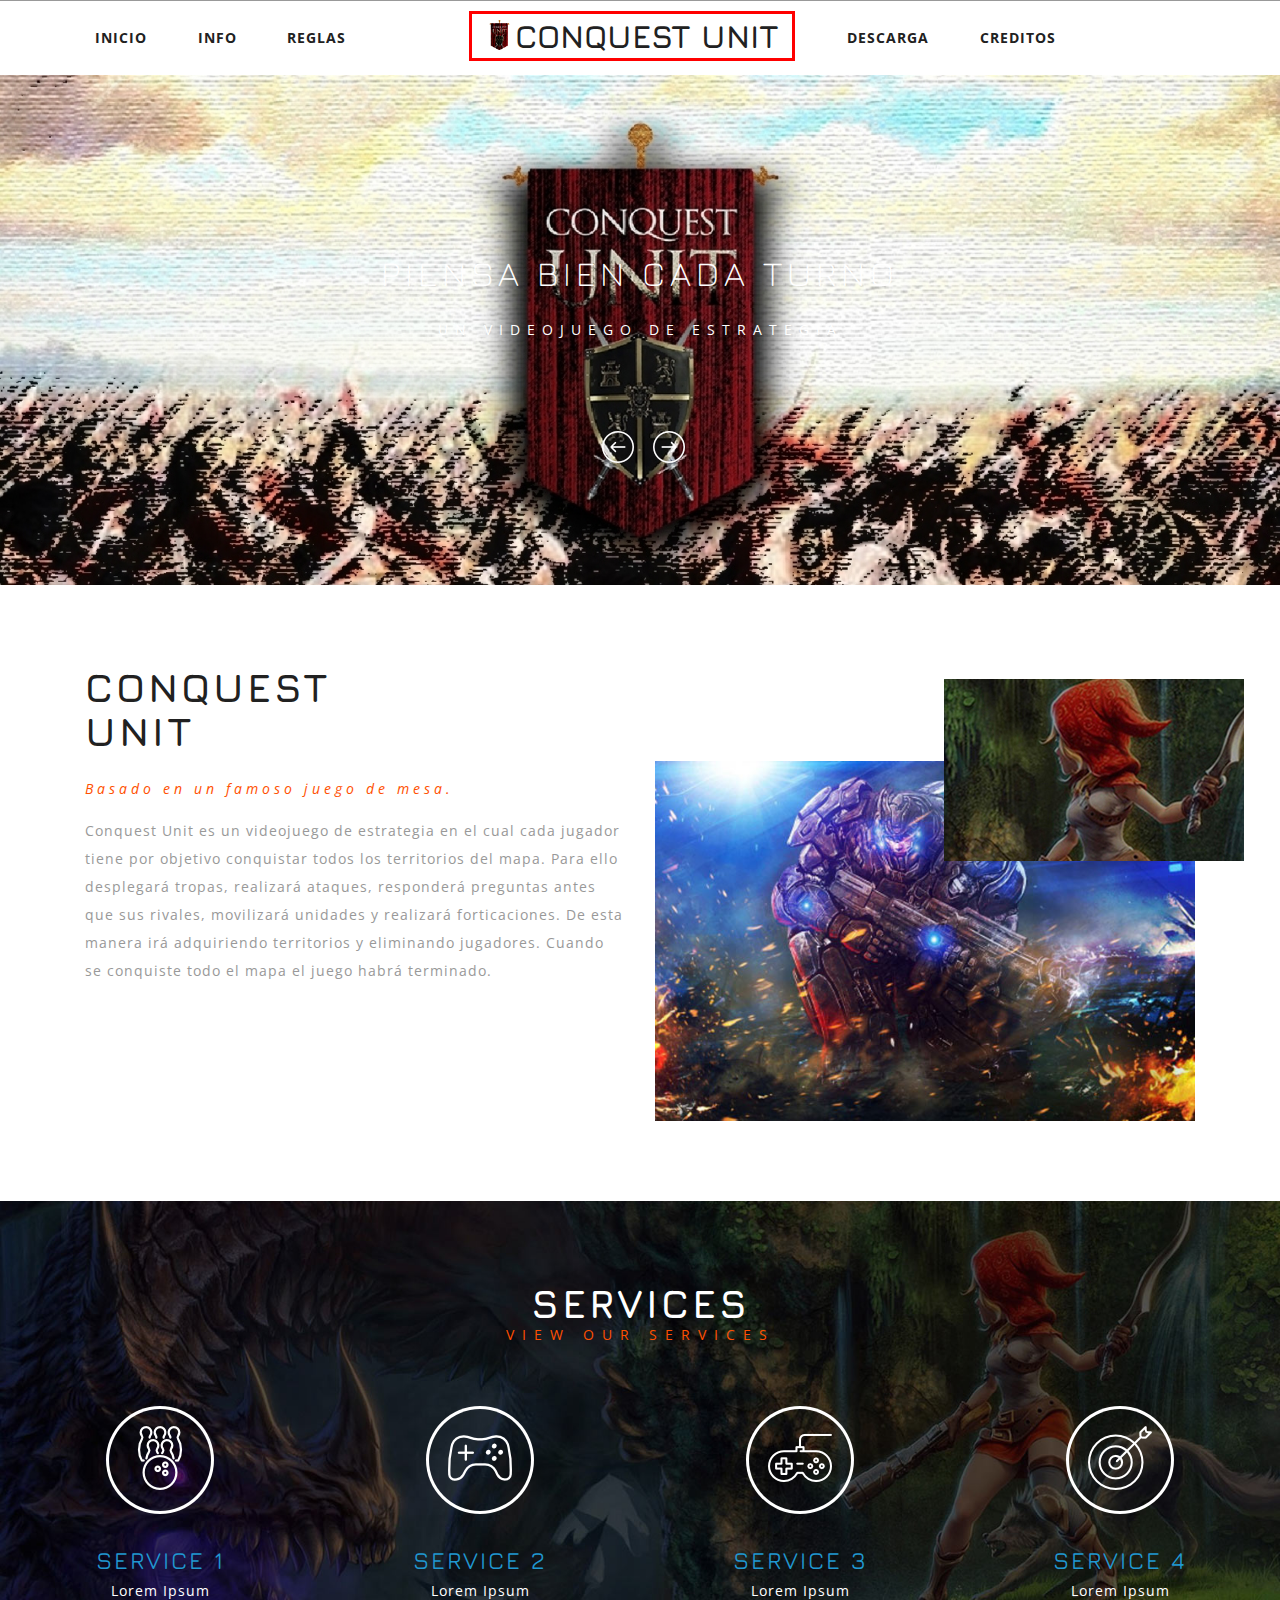
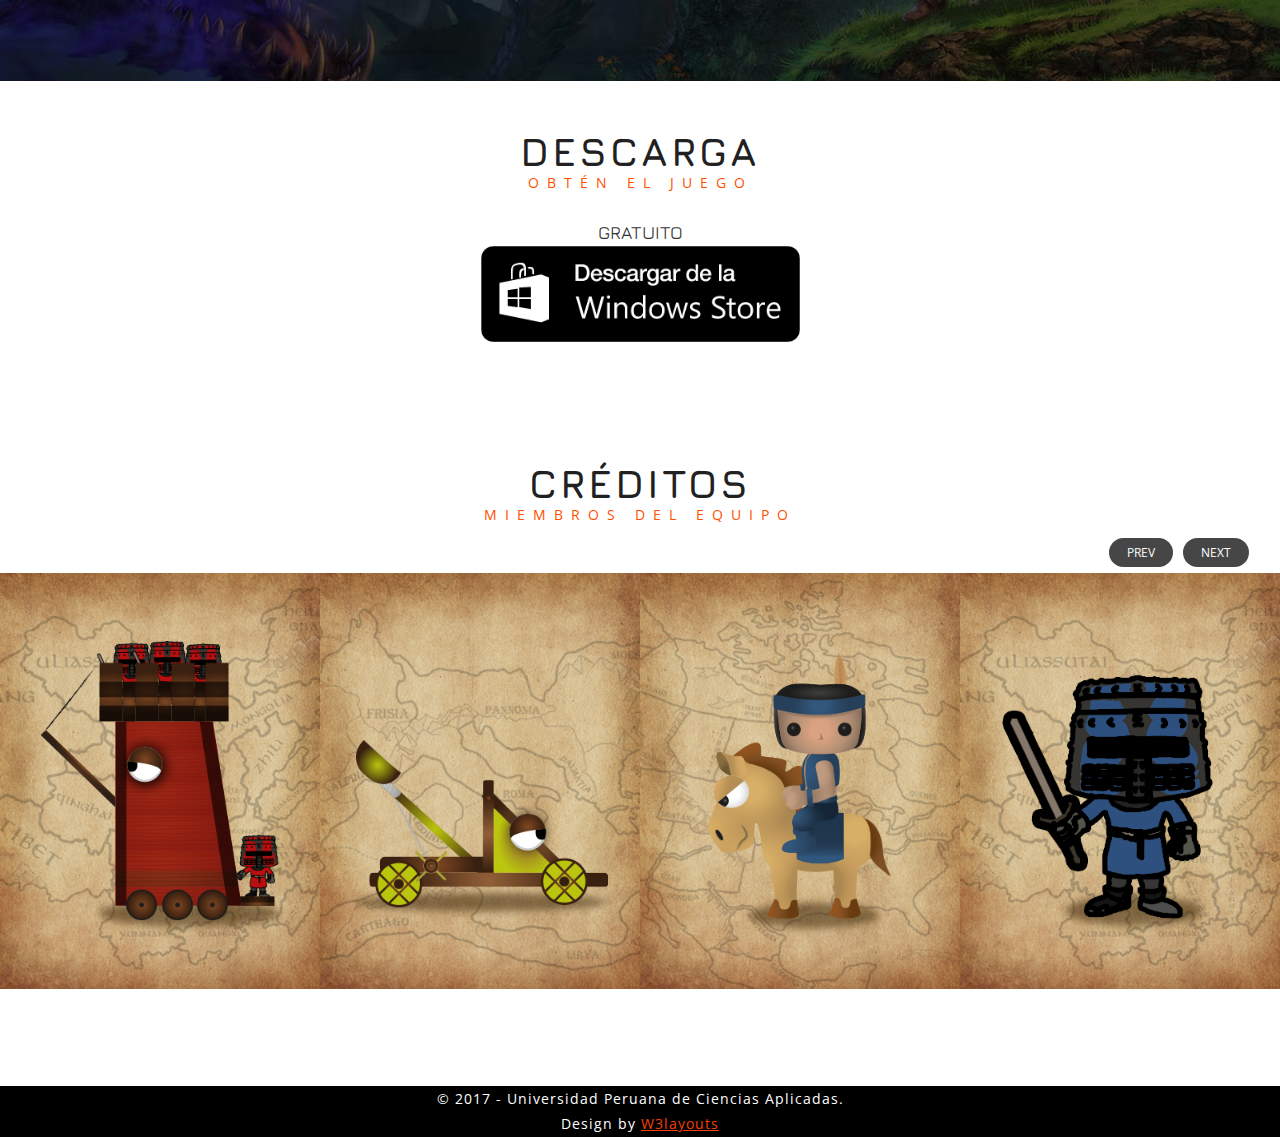
==== commit f87479bb: "Landing page: descarga, creditos y borrados archivos y referencias innecesarios." ====
--- a/LandingPage/index.html
+++ b/LandingPage/index.html
@@ -6,8 +6,6 @@
 -->
 <!DOCTYPE html>
 <html lang="en">
-
-<!-- Mirrored from p.w3layouts.com/demos_new/30-01-2017/fantasy_world-demo_Free/702005732/web/index.html by HTTrack Website Copier/3.x [XR&CO'2014], Wed, 31 May 2017 03:12:36 GMT -->
 <head>
     <title>Conquest Unit</title>
     <link rel="icon" href="images/favicon.png">
@@ -21,8 +19,6 @@
     <!-- //for-mobile-apps -->
     <link href="css/bootstrap.css" rel="stylesheet" type="text/css" media="all" />
     <link href="css/style.css" rel="stylesheet" type="text/css" media="all" />
-    <!-- gallery -->
-    <link rel="stylesheet" href="css/lightGallery.css" type="text/css" media="all" />
     <!-- //gallery -->
     <!-- font-awesome icons -->
     <link href="css/font-awesome.css" rel="stylesheet">
@@ -32,86 +28,8 @@
     <link href="http://fonts.googleapis.com/css?family=Jura:300,400,500,600" rel="stylesheet">
     <link href='http://fonts.googleapis.com/css?family=Open+Sans:400,300,300italic,400italic,600,600italic,700,700italic,800,800italic' rel='stylesheet' type='text/css'>
 
+    <link href='css/custom.css' rel='stylesheet' type='text/css'>
 </head>
-
-<!--<body>
-<script src='../../../../../../ajax.googleapis.com/ajax/libs/jquery/1.10.2/jquery.min.js'></script><script>
-  (function(i,s,o,g,r,a,m){i['GoogleAnalyticsObject']=r;i[r]=i[r]||function(){
-  (i[r].q=i[r].q||[]).push(arguments)},i[r].l=1*new Date();a=s.createElement(o),
-  m=s.getElementsByTagName(o)[0];a.async=1;a.src=g;m.parentNode.insertBefore(a,m)
-  })(window,document,'script','../../../../../../www.google-analytics.com/analytics.js','ga');
-ga('create', 'UA-30027142-1', 'w3layouts.com');
-  ga('send', 'pageview');
-</script>
-<script async type='text/javascript' src='../../../../../../cdn.fancybar.net/ac/fancybar6a2f.js?zoneid=1502&amp;serve=C6ADVKE&amp;placement=w3layouts' id='_fancybar_js'></script>
-<style type='text/css'>  .adsense_fixed{position:fixed;bottom:-8px;width:100%;z-index:999999999999;}.adsense_content{width:720px;margin:0 auto;position:relative;background:#fff;}.adsense_btn_close,.adsense_btn_info{font-size:12px;color:#fff;height:20px;width:20px;vertical-align:middle;text-align:center;background:#000;top:4px;left:4px;position:absolute;z-index:99999999;font-family:Georgia;cursor:pointer;line-height:18px}.adsense_btn_info{left:26px;font-family:Georgia;font-style:italic}.adsense_info_content{display:none;width:260px;height:340px;position:absolute;top:-360px;background:rgba(255,255,255,.9);font-size:14px;padding:20px;font-family:Arial;border-radius:4px;-webkit-box-shadow:0 1px 26px -2px rgba(0,0,0,.3);-moz-box-shadow:0 1px 26px -2px rgba(0,0,0,.3);box-shadow:0 1px 26px -2px rgba(0,0,0,.3)}.adsense_info_content:after{content:'';position:absolute;left:25px;top:100%;width:0;height:0;border-left:10px solid transparent;border-right:10px solid transparent;border-top:10px solid #fff;clear:both}.adsense_info_content #adsense_h3{color:#000;margin:0;font-size:18px!important;font-family:'Arial'!important;margin-bottom:20px!important;}.adsense_info_content .adsense_p{color:#888;font-size:13px!important;line-height:20px;font-family:'Arial'!important;margin-bottom:20px!important;}.adsense_fh5co-team{color:#000;font-style:italic;}</style>
-<script>
-
-    $(function() {
-      $('.adsense_btn_close').click(function() {
-        $(this).closest('.adsense_fixed').css('display', 'none');
-      });
-
-      $('.adsense_btn_info').click(function() {
-        if ($('.adsense_info_content').is(':visible')) {
-          $('.adsense_info_content').css('display', 'none');
-        } else {
-          $('.adsense_info_content').css('display', 'block');
-        }
-      });
-
-    });
-
-  </script>
-<body>
-
-<div class='adsense_fixed'>
-<div class='adsense_content'> <span class='adsense_btn_close' title='Hide Ads'>x</span>
-  <div class='adsense_info_content'>
-    <h3 id='adsense_h3'>Why Ads?</h3>
-    <p class='adsense_p'>We hope you'll understand us why we display Ads here at w3layouts. We use Ads in order for us to continue working and provide you new template every day. As we all know domain, hosting servers and designers is not free and
-      for us to pay it we have to display Ads. Thank you for Supporting Us.</p>
-    <p class='adsense_p'>Love,
-      <br><span class='adsense_fh5co-team'>w3layouts Team</span></p>
-  </div><span class='adsense_btn_info' title='Why Ads'>i</span>
-
-<script async src='../../../../../../pagead2.googlesyndication.com/pagead/js/f.txt'></script>
-<ins class='adsbygoogle'
-     style='display:block'
-     data-ad-client='ca-pub-9153409599391170'
-     data-ad-slot='7722137086'
-     data-ad-format='auto'></ins>
-<script>
-(adsbygoogle = window.adsbygoogle || []).push({});
-</script>
-
-<ins class='adsbygoogle'
-     style='display:inline-block;width:728px;height:90px'
-     data-ad-client='ca-pub-9153409599391170'
-     data-ad-slot='6850850687'></ins>
-<script>
-(adsbygoogle = window.adsbygoogle || []).push({});
-</script>
-
-  </div>
-  </div>-->
-<!-- header -->
-<!--<div class="header">
-    <div class="w3layouts_header_left">
-            <div class="top-nav-text">
-                    <p>Call Us : <span class="call">+00 111 2222 333</span></p>
-                    <p>Email Us : <span class="mail"><a href="mailto:info@example.com">info@example.com</a></span></p>
-                </div>
-    </div>
-    <div class="w3layouts_header_right">
-             <form action="#" method="post">
-                    <input name="Search heare" type="search" placeholder="Search" required="">
-
-                    <input type="submit" value="">
-                </form>
-    </div>
-    <div class="clearfix"> </div>
-</div>-->
 <body>
     <div class="w3_navigation">
         <div class="container">
@@ -124,19 +42,18 @@
                         <span class="icon-bar"></span>
                     </button>
                     <div class="w3_navigation_pos">
-                        <h1><a href="index.html"><span>Conquest</span> Unit</a></h1>
+                        <h1 class="h1-logo"><a href="index.html"><img class="img-logo" src="images/favicon.png" />Conquest Unit</a></h1>
                     </div>
                 </div>
                 <!-- Collect the nav links, forms, and other content for toggling -->
                 <div class="collapse navbar-collapse navbar-right" id="bs-example-navbar-collapse-1">
                     <nav class="cl-effect-5" id="cl-effect-5">
                         <ul class="nav navbar-nav">
-                            <li class="active"><a href="index.html"><span data-hover="Inicio">Inicio</span></a></li>
-                            <li><a href="#about" class="scroll"><span data-hover="Info">Info</span></a></li>
+                            <li><a href="index.html"><span data-hover="Inicio">Inicio</span></a></li>
+                            <li><a href="#info" class="scroll"><span data-hover="Info">Info</span></a></li>
                             <li><a href="#services" class="scroll"><span data-hover="Reglas">Reglas</span></a></li>
-                            <li><a href="#work" class="scroll"><span data-hover="Galeria">Galeria</span></a></li>
-                            <li><a href="#mail" class="scroll"><span data-hover="Descarga">Descarga</span></a></li>
-                            <li><a href="#projects" class="scroll"><span data-hover="Creditos">Creditos</span></a></li>
+                            <li><a href="#descarga" class="scroll"><span data-hover="Descarga">Descarga</span></a></li>
+                            <li><a href="#creditos" class="scroll"><span data-hover="Creditos">Creditos</span></a></li>
                         </ul>
                     </nav>
                 </div>
@@ -152,12 +69,20 @@
                 <ul class="rslides" id="slider3">
                     <li>
                         <div class="slider-img">
-                            <img src="images/banner/banner1.jpg" class="img-responsive" alt="Fantasy World">
+                            <img src="images/banner/splash.jpg" class="img-responsive" alt="Fantasy World">
                         </div>
                         <div class="slider-info">
                             <h4>Piensa bien cada turno</h4>
                             <p>Un videojuego de estrategia </p>
-                            <!--<a href="#about" class="hvr-shutter-in-horizontal scroll">Read More</a>-->
+                        </div>
+                    </li>
+                    <li>
+                        <div class="slider-img">
+                            <img src="images/banner/banner1.jpg" class="img-responsive" alt="Fantasy World">
+                        </div>
+                        <div class="slider-info">
+                            <h4>Cada movimiento es vital</h4>
+                            <p>Un videojuego de estrategia </p>
                         </div>
                     </li>
                     <li>
@@ -165,9 +90,8 @@
                             <img src="images/banner/banner2.jpg" class="img-responsive" alt="Fantasy World">
                         </div>
                         <div class="slider-info">
-                            <h4>Cada movimiento es vital</h4>
+                            <h4>No dejes que te derroten</h4>
                             <p>Un videojuego de estrategia </p>
-                            <!--<a href="#about" class="hvr-shutter-in-horizontal scroll">Read More</a>-->
                         </div>
                     </li>
                     <li>
@@ -175,21 +99,10 @@
                             <img src="images/banner/banner3.jpg" class="img-responsive" alt="Fantasy World">
                         </div>
                         <div class="slider-info">
-                            <h4>No dejes que te derroten</h4>
-                            <p>World building is component of fantasy </p>
-                            <!--<a href="#about" class="hvr-shutter-in-horizontal scroll">Read More</a>-->
+                            <h4>Lucha hasta el final.</h4>
+                            <p>Un videojuego de estrategia </p>
                         </div>
                     </li>
-                    <!--<li>
-                        <div class="slider-img">
-                            <img src="images/banner/splash.jpg" class="img-responsive" alt="Fantasy World">
-                        </div>
-                    </li>
-                    <li>
-                        <div class="slider-img">
-                            <img src="images/banner/mesa.jpg" class="img-responsive" alt="Fantasy World">
-                        </div>
-                    </li>-->
                 </ul>
             </div>
             <div class="clearfix"></div>
@@ -197,32 +110,15 @@
         <!--//Slider-->
     </div>
     <!-- //banner -->
-    <!-- Modal1 -->
-    <!--<div class="modal fade" id="myModal1" role="dialog">
-        <div class="modal-dialog">
-            <div class="modal-content">
-                <div class="modal-header">
-                    <button type="button" class="close" data-dismiss="modal">&times;</button>
-                    <h4>Contracts</h4>
-                    <img src="images/ab.jpg" class="img-responsive">
-                    <h5>Donec lobortis pharetra dolor</h5>
-                    <p>Lorem Ipsum is simply dummy text of the printing and typesetting industry. Lorem Ipsum has been the industry's standard dummy text ever since the 1500s, rds which don't look even slightly believable. If you are going to use a passage of Lorem Ipsum, you need to be sure there isn't anything embarrassing hidden in the middle of text.</p>
-                </div>
-            </div>
-        </div>
-    </div>-->
-    <!-- //Modal1 -->
-    <!-- about -->
-    <div class="about" id="about">
+    <!-- info -->
+    <div class="about" id="info">
         <div class="container">
             <!---728x90--->
             <div class="col-md-4 agileits_about_left">
                 <h3 class="w3l_head">Conquest Unit</h3>
-                <!--<p class="w3ls_head_para">who we are</p>-->
             </div>
             <div class="agileits_banner_bottom_grids">
                 <div class="col-md-6 agileits_banner_bottom_grid_l">
-                    <!--<h4>Aliquam a nunc non erat lobortis</h4>-->
                     <p>
                         <i>
                             Basado en un famoso juego de mesa.
@@ -245,7 +141,7 @@
             <!---728x90--->
         </div>
     </div>
-    <!-- //about-bottom -->
+    <!-- //info -->
     <!-- services -->
     <div class="services" id="services">
         <h3 class="w3l_head w3l_head1">Services</h3>
@@ -284,158 +180,27 @@
         </div>
     </div>
     <!-- //services -->
-    <!-- gallery -->
-    <div class="team-bottom" id="work">
+    <!-- descarga -->
+    <div id="descarga" style="padding: 3em 0 3em 0;">
         <div class="container">
-            <!---728x90--->
-            <h3 class="w3l_head w3l_head1">Galería</h3>
-            <!--<p class="w3ls_head_para w3ls_head_para1">Lorem Ipsum Dolor</p>-->
-            <div class="w3layouts_gallery_grids">
-                <ul class="w3l_gallery_grid" id="lightGallery">
-                    <li data-title="Games" data-desc="Lorem Ipsum is simply dummy text of the printing." data-src="images/galeria/ab.jpg" data-responsive-src="images/8.jpg">
-                        <div class="w3layouts_gallery_grid1 box">
-                            <a href="#">
-                                <img src="images/galeria/ab.jpg" class="img-responsive" />
-                                <div class="overbox">
-                                    <h4 class="title overtext"> Conquest Unit</h4>
-
-                                </div>
-                            </a>
-                        </div>
-                    </li>
-                    <li data-title="Games" data-desc="Lorem Ipsum is simply dummy text of the printing." data-src="images/galeria/g1.jpg" data-responsive-src="images/9.jpg">
-                        <div class="w3layouts_gallery_grid1 box">
-                            <a href="#">
-                                <img src="images/galeria/g1.jpg" class="img-responsive" />
-                                <div class="overbox">
-                                    <h4 class="title overtext"> Conquest Unit</h4>
-
-                                </div>
-                            </a>
-                        </div>
-                    </li>
-                    <li data-title="Games" data-desc="Lorem Ipsum is simply dummy text of the printing." data-src="images/galeria/g2.jpg" data-responsive-src="images/10.jpg">
-                        <div class="w3layouts_gallery_grid1 box">
-                            <a href="#">
-                                <img src="images/galeria/g2.jpg" class="img-responsive" />
-                                <div class="overbox">
-                                    <h4 class="title overtext"> Conquest Unit</h4>
-
-                                </div>
-                            </a>
-                        </div>
-                    </li>
-                    <li data-title="Games" data-desc="Lorem Ipsum is simply dummy text of the printing." data-src="images/galeria/g3.jpg" data-responsive-src="images/11.jpg">
-                        <div class="w3layouts_gallery_grid1 box">
-                            <a href="#">
-                                <img src="images/galeria/g3.jpg" class="img-responsive" />
-                                <div class="overbox">
-                                    <h4 class="title overtext"> Conquest Unit</h4>
-
-                                </div>
-                            </a>
-                        </div>
-                    </li>
-                    <li data-title="Games" data-desc="Lorem Ipsum is simply dummy text of the printing." data-src="images/galeria/g4.jpg" data-responsive-src="images/12.jpg">
-                        <div class="w3layouts_gallery_grid1 box">
-                            <a href="#">
-                                <img src="images/galeria/g4.jpg" class="img-responsive" />
-                                <div class="overbox">
-                                    <h4 class="title overtext"> Conquest Unit</h4>
-
-                                </div>
-                            </a>
-                        </div>
-                    </li>
-                    <li data-title="Games" data-desc="Lorem Ipsum is simply dummy text of the printing." data-src="images/galeria/g5.jpg" data-responsive-src="images/13.jpg">
-                        <div class="w3layouts_gallery_grid1 box">
-                            <a href="#">
-                                <img src="images/galeria/g5.jpg" class="img-responsive" />
-                                <div class="overbox">
-                                    <h4 class="title overtext"> Conquest Unit</h4>
-
-                                </div>
-                            </a>
-                        </div>
-                    </li>
-                    <li data-title="Games" data-desc="Lorem Ipsum is simply dummy text of the printing." data-src="images/galeria/g8.jpg" data-responsive-src="images/14.jpg">
-                        <div class="w3layouts_gallery_grid1 box">
-                            <a href="#">
-                                <img src="images/galeria/g8.jpg" class="img-responsive" />
-                                <div class="overbox">
-                                    <h4 class="title overtext"> Conquest Unit</h4>
-
-                                </div>
-                            </a>
-                        </div>
-                    </li>
-                    <li data-title="Games" data-desc="Lorem Ipsum is simply dummy text of the printing." data-src="images/galeria/g6.jpg" data-responsive-src="images/15.jpg">
-                        <div class="w3layouts_gallery_grid1 box">
-                            <a href="#">
-                                <img src="images/galeria/g6.jpg" class="img-responsive" />
-                                <div class="overbox">
-                                    <h4 class="title overtext"> Conquest Unit</h4>
-
-                                </div>
-                            </a>
-                        </div>
-                    </li>
-                    <li data-title="Games" data-desc="Lorem Ipsum is simply dummy text of the printing." data-src="images/galeria/g7.jpg" data-responsive-src="images/16.jpg">
-                        <div class="w3layouts_gallery_grid1 box">
-                            <a href="#">
-                                <img src="images/galeria/g7.jpg" class="img-responsive" />
-                                <div class="overbox">
-                                    <h4 class="title overtext"> Conquest Unit</h4>
-
-                                </div>
-                            </a>
-                        </div>
-                    </li>
-                </ul>
-            </div>
-        </div>
-    </div>
-    <!-- //gallery -->
-    <!-- mail -->
-    <div class="mail" id="mail" style="padding: 3em 0 3em 0;">
-        <div class="container">
-            <h3 class="w3l_head w3l_head1">Contact Us</h3>
-            <p class="w3ls_head_para w3ls_head_para1">send us a message</p>
-            <div class="w3_mail_grids">
-                <form action="#" method="post">
-                    <div class="col-md-6 w3_agile_mail_grid">
-                        <span class="input input--ichiro">
-                            <input class="input__field input__field--ichiro" type="text" id="input-25" required="">
-                            <label class="input__label input__label--ichiro" for="input-25">
-                                <span class="input__label-content input__label-content--ichiro">Your Name</span>
-                            </label>
-                        </span>
-                        <span class="input input--ichiro">
-                            <input class="input__field input__field--ichiro" type="email" id="input-26" required="">
-                            <label class="input__label input__label--ichiro" for="input-26">
-                                <span class="input__label-content input__label-content--ichiro">Your Email</span>
-                            </label>
-                        </span>
-                        <span class="input input--ichiro">
-                            <input class="input__field input__field--ichiro" type="text" id="input-27" required="">
-                            <label class="input__label input__label--ichiro" for="input-27">
-                                <span class="input__label-content input__label-content--ichiro">Your Phone Number</span>
-                            </label>
-                        </span>
-                        <input type="submit" value="Submit">
-                    </div>
-                    <div class="col-md-6 w3_agile_mail_grid">
-                        <textarea name="Message" placeholder="Your Message" required=""></textarea>
-                        <input type="submit" value="Submit">
-                    </div>
-                    <div class="clearfix"> </div>
-                </form>
-            </div>
-        </div>
-    </div>
-    <!-- //mail -->
-    <!-- projects -->
-    <div class="projects" id="projects" style="padding: 3em 0 0 0;">
+            <h3 class="w3l_head w3l_head1">Descarga</h3>
+            <p class="w3ls_head_para w3ls_head_para1">Obtén el juego</p>
+            <div class="col-md-12 text-center div-descarga">
+                <h4>Gratuito</h4>
+                <div class="col-md-4"></div>
+                <div class="col-md-4 text-center">
+                    <a href="https://www.microsoft.com/en-us/store/p/conquest-unit/9n8r866d7x48" target="_blank">
+                        <img class="img-descarga" src="images/descarga/windows-store.png" />
+                    </a>
+                </div>
+                <div class="col-md-4"></div>
+            </div>
+            <div class="clearfix"> </div>
+        </div>
+    </div>
+    <!-- //descarga -->
+    <!-- creditos -->
+    <div id="creditos" style="padding: 3em 0 0 0;">
         <div class="container">
             <div class="port-head">
                 <h3 class="w3l_head w3l_head1">Créditos</h3>
@@ -448,9 +213,8 @@
                 <div id="owl-demo" class="owl-carousel owl-theme">
                     <div class="item">
                         <div class="projects-agile-grid-info">
-                            <img src="images/s1.jpg" alt="" />
-                            <div class="projects-grid-caption">
-
+                            <img src="images/equipo/personajes1.png" alt="" />
+                            <div class="projects-grid-caption">
                                 <h4>Alfredo Barrientos</h4>
                                 <p>Asesor</p>
                             </div>
@@ -458,9 +222,8 @@
                     </div>
                     <div class="item">
                         <div class="projects-agile-grid-info">
-                            <img src="images/s2.jpg" alt="" />
-                            <div class="projects-grid-caption">
-
+                            <img src="images/equipo/personajes2.png" alt="" />
+                            <div class="projects-grid-caption">
                                 <h4>César Palma</h4>
                                 <p>Jefe de Proyecto</p>
                             </div>
@@ -468,9 +231,8 @@
                     </div>
                     <div class="item">
                         <div class="projects-agile-grid-info">
-                            <img src="images/s3.jpg" alt="" />
-                            <div class="projects-grid-caption">
-
+                            <img src="images/equipo/personajes3.png" alt="" />
+                            <div class="projects-grid-caption">
                                 <h4>Roy Taza</h4>
                                 <p>Jefe de Desarrollo</p>
                             </div>
@@ -478,9 +240,8 @@
                     </div>
                     <div class="item">
                         <div class="projects-agile-grid-info">
-                            <img src="images/s4.jpg" alt="" />
-                            <div class="projects-grid-caption">
-
+                            <img src="images/equipo/personajes4.png" alt="" />
+                            <div class="projects-grid-caption">
                                 <h4>Christian Moscol</h4>
                                 <p>Diseñador</p>
                             </div>
@@ -488,97 +249,29 @@
                     </div>
                     <div class="item">
                         <div class="projects-agile-grid-info">
-                            <img src="images/s5.jpg" alt="" />
-                            <div class="projects-grid-caption">
-
+                            <img src="images/equipo/personajes5.png" alt="" />
+                            <div class="projects-grid-caption">
                                 <h4>Maria Gracia Lengua</h4>
                                 <p>Diseñadora</p>
                             </div>
                         </div>
                     </div>
-                    <!--<div class="item">
-                        <div class="projects-agile-grid-info">
-                            <img src="images/s6.jpg" alt="" />
-                            <div class="projects-grid-caption">
-
-                                <h4>Fantasy World</h4>
-                                <p>Lorem ipsum</p>
-                            </div>
-                        </div>
-                    </div>
-                    <div class="item">
-                        <div class="projects-agile-grid-info">
-                            <img src="images/s7.jpg" alt="" />
-                            <div class="projects-grid-caption">
-
-                                <h4>Fantasy World</h4>
-                                <p>Lorem ipsum</p>
-                            </div>
-                        </div>
-                    </div>
-                    <div class="item">
-                        <div class="projects-agile-grid-info">
-                            <img src="images/s1.jpg" alt="" />
-                            <div class="projects-grid-caption">
-                                <h4>Fantasy World</h4>
-                                <p>Lorem ipsum</p>
-                            </div>
-                        </div>
-                    </div>-->
-                </div>
-            </div>
-        </div>
-    </div>
-    <!-- //projects -->
-    <!--<div class="map">
-        <div class="container">
-            <h3 class="w3l_head w3l_head1">Locate Us</h3>
-            <p class="w3ls_head_para w3ls_head_para1">How to find us</p>
-        </div>
-    <iframe src="https://www.google.com/maps/embed?pb=!1m18!1m12!1m3!1d57537.641430789925!2d-74.03215321337959!3d40.719122105634035!2m3!1f0!2f0!3f0!3m2!1i1024!2i768!4f13.1!3m3!1m2!1s0x89c24fa5d33f083b%3A0xc80b8f06e177fe62!2sNew+York%2C+NY%2C+USA!5e0!3m2!1sen!2sin!4v1456152197129" allowfullscreen=""></iframe>
-
-    </div>-->
+                    <div class="item">
+                        <div class="projects-agile-grid-info">
+                            <img src="images/equipo/personajes6.png" alt="" />
+                            <div class="projects-grid-caption">
+                                <h4>Patsy Rodriguez</h4>
+                                <p>Diseñadora</p>
+                            </div>
+                        </div>
+                    </div>
+                </div>
+            </div>
+        </div>
+    </div>
+    <!-- //creditos -->
     <!-- footer -->
     <div class="w3l_footer" style="padding: 0 0 0 0;">
-        <!--<div class="container">
-
-            <div class="w3ls_footer_grids">
-
-                <div class="w3ls_footer_grid">
-                    <div class="col-md-4 w3ls_footer_grid_left">
-                        <div class="w3ls_footer_grid_leftl">
-                            <i class="fa fa-map-marker" aria-hidden="true"></i>
-                        </div>
-                        <div class="w3ls_footer_grid_leftr">
-                            <h4>Location</h4>
-                            <p>3030 New York, NY, USA</p>
-                        </div>
-                        <div class="clearfix"> </div>
-                    </div>
-                    <div class="col-md-4 w3ls_footer_grid_left">
-                        <div class="w3ls_footer_grid_leftl">
-                            <i class="fa fa-envelope" aria-hidden="true"></i>
-                        </div>
-                        <div class="w3ls_footer_grid_leftr">
-                            <h4>Email</h4>
-                            <a href="mailto:info@example.com">info@example.com</a>
-                        </div>
-                        <div class="clearfix"> </div>
-                    </div>
-                    <div class="col-md-4 w3ls_footer_grid_left">
-                        <div class="w3ls_footer_grid_leftl">
-                            <i class="fa fa-phone" aria-hidden="true"></i>
-                        </div>
-                        <div class="w3ls_footer_grid_leftr">
-                            <h4>Call Us</h4>
-                            <p>(+000) 003 003 0052</p>
-                        </div>
-                        <div class="clearfix"> </div>
-                    </div>
-                    <div class="clearfix"> </div>
-                </div>
-            </div>
-        </div>-->
         <div class="w3l_footer_pos">
             <p>© 2017 - Universidad Peruana de Ciencias Aplicadas.<br />Design by <a href="https://w3layouts.com/">W3layouts</a></p>
         </div>
@@ -674,5 +367,4 @@
     </script>
     <!-- //here ends scrolling icon -->
 </body>
-<!-- Mirrored from p.w3layouts.com/demos_new/30-01-2017/fantasy_world-demo_Free/702005732/web/index.html by HTTrack Website Copier/3.x [XR&CO'2014], Wed, 31 May 2017 03:12:58 GMT -->
 </html>--- a/LandingPage/css/custom.css
+++ b/LandingPage/css/custom.css
@@ -0,0 +1,29 @@
+.h1-logo {
+    font-size: 32px;
+}
+
+.img-logo {
+    margin-top: -10px;
+    height: 30px;
+    width: 30px;
+}
+
+/*Borde Logo*/
+.w3_navigation_pos h1 a {
+    border: 3px solid #ff0000;
+}
+
+/*Color Hover Menu*/
+.navbar-default .navbar-nav > li > a:hover {
+    color: #ff0000;
+}
+
+.div-descarga {
+    padding-top: 30px;
+    padding-bottom: 20px;
+}
+
+.img-descarga {
+    max-width: 325px; 
+    width: 100%;
+}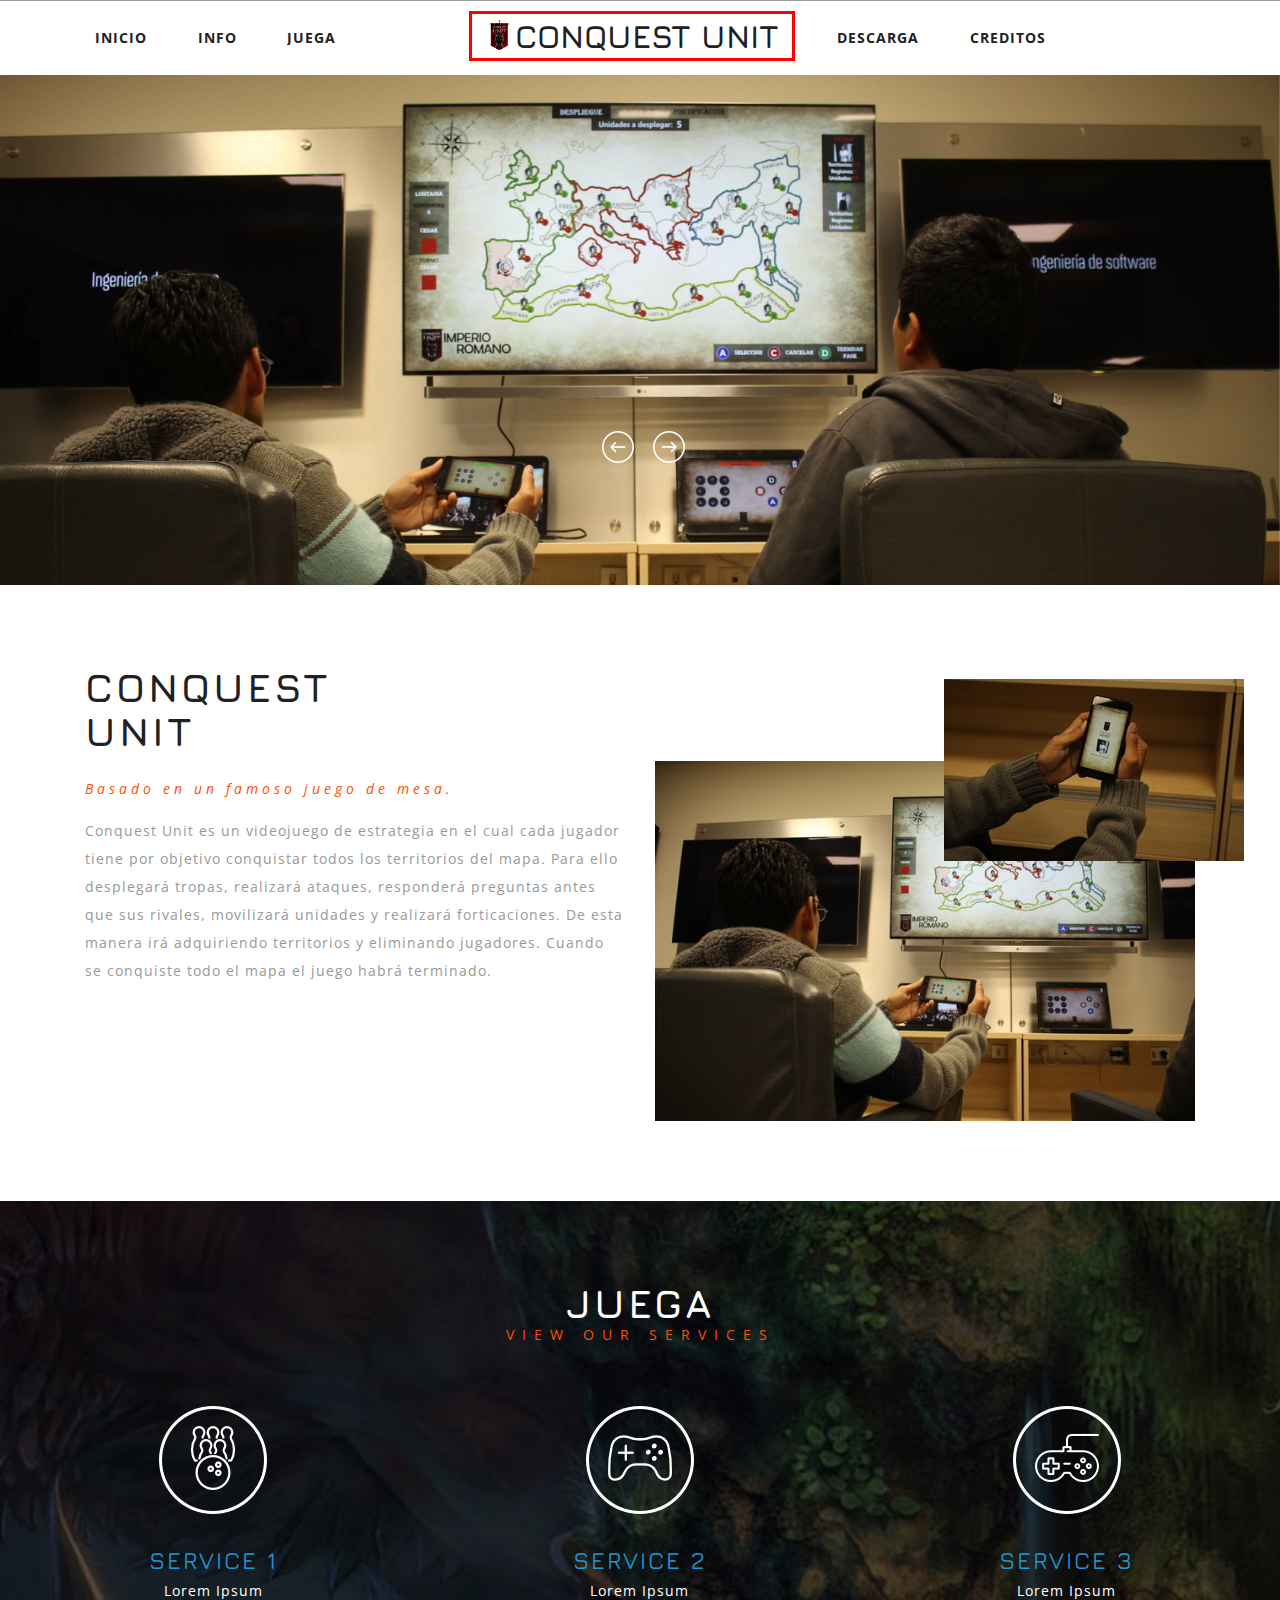
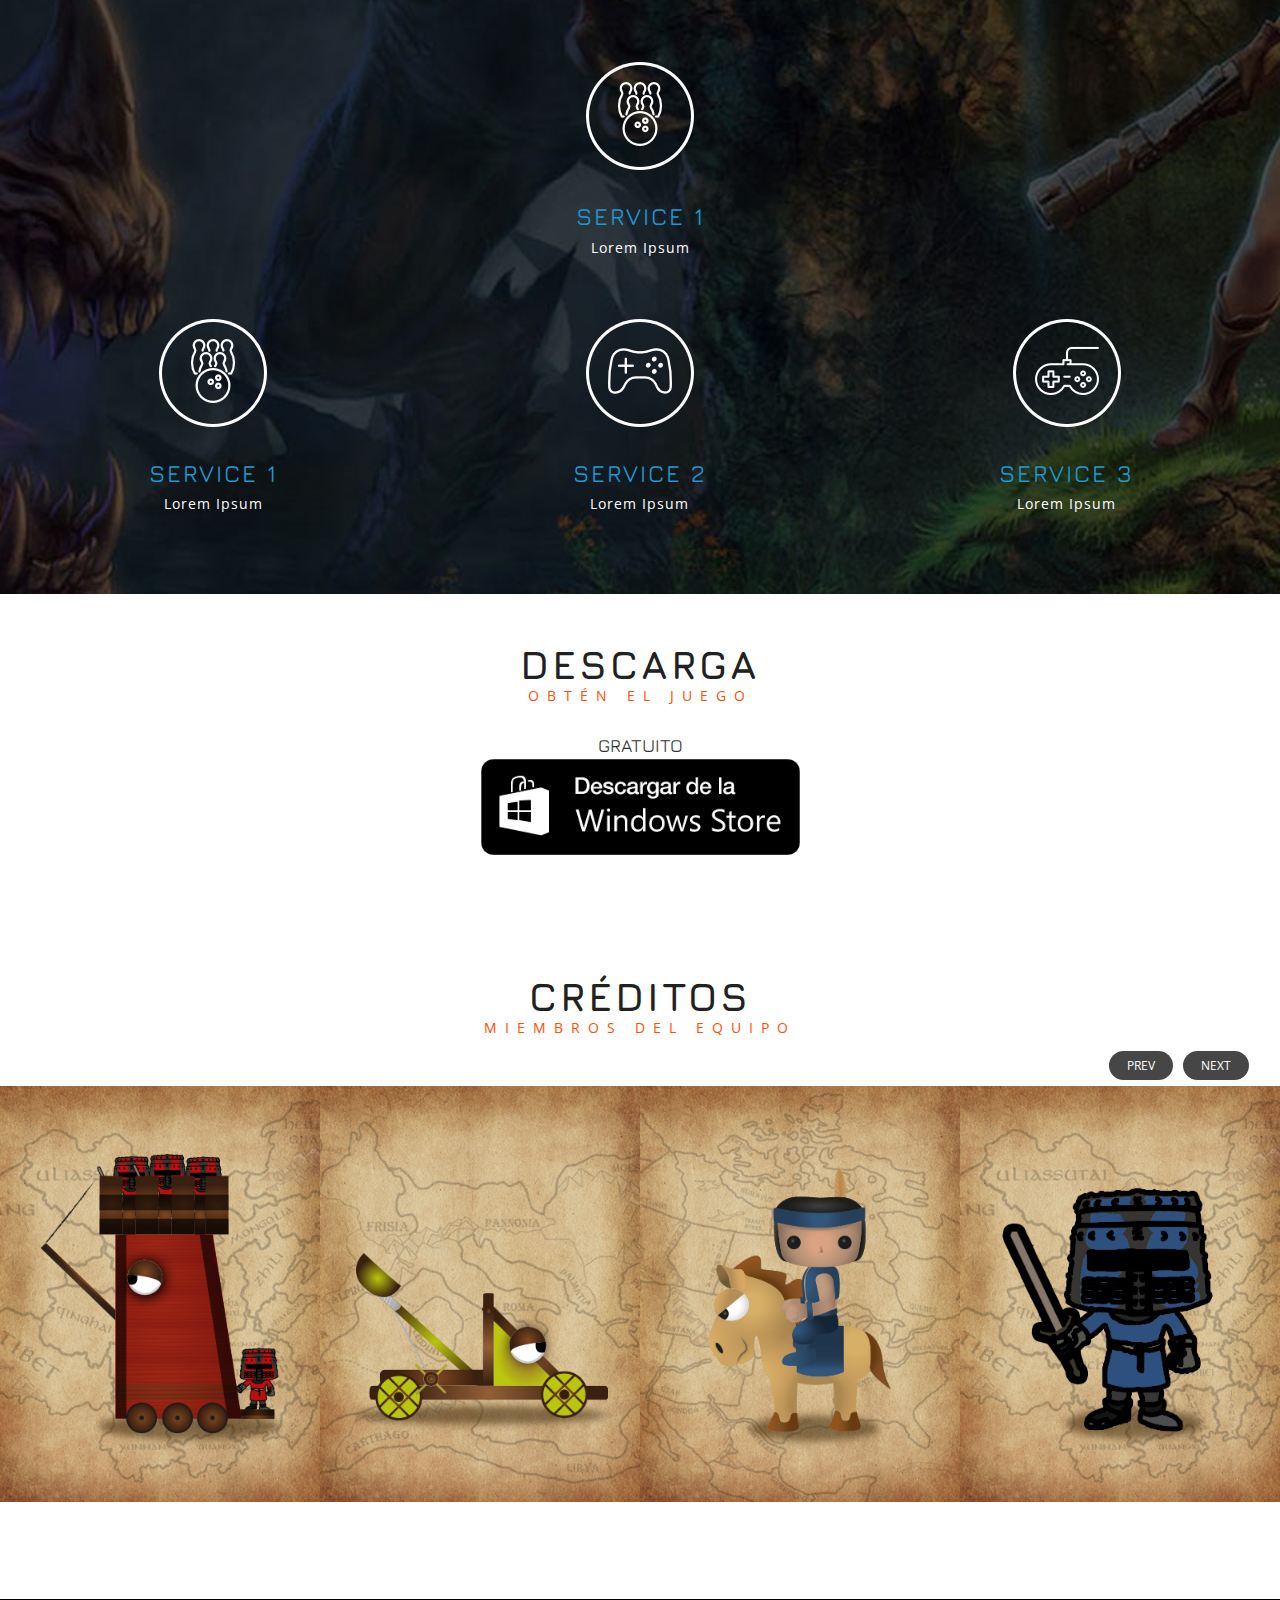
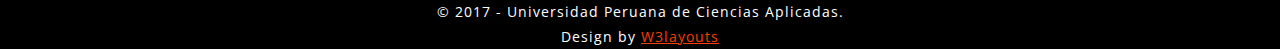
==== commit 49cf78da: "Imagenes landing page y estructura de Jugar." ====
--- a/LandingPage/index.html
+++ b/LandingPage/index.html
@@ -51,7 +51,7 @@
                         <ul class="nav navbar-nav">
                             <li><a href="index.html"><span data-hover="Inicio">Inicio</span></a></li>
                             <li><a href="#info" class="scroll"><span data-hover="Info">Info</span></a></li>
-                            <li><a href="#services" class="scroll"><span data-hover="Reglas">Reglas</span></a></li>
+                            <li><a href="#services" class="scroll"><span data-hover="Juega">Juega</span></a></li>
                             <li><a href="#descarga" class="scroll"><span data-hover="Descarga">Descarga</span></a></li>
                             <li><a href="#creditos" class="scroll"><span data-hover="Creditos">Creditos</span></a></li>
                         </ul>
@@ -69,38 +69,27 @@
                 <ul class="rslides" id="slider3">
                     <li>
                         <div class="slider-img">
-                            <img src="images/banner/splash.jpg" class="img-responsive" alt="Fantasy World">
-                        </div>
-                        <div class="slider-info">
-                            <h4>Piensa bien cada turno</h4>
-                            <p>Un videojuego de estrategia </p>
-                        </div>
-                    </li>
-                    <li>
-                        <div class="slider-img">
                             <img src="images/banner/banner1.jpg" class="img-responsive" alt="Fantasy World">
                         </div>
-                        <div class="slider-info">
-                            <h4>Cada movimiento es vital</h4>
-                            <p>Un videojuego de estrategia </p>
-                        </div>
                     </li>
                     <li>
                         <div class="slider-img">
                             <img src="images/banner/banner2.jpg" class="img-responsive" alt="Fantasy World">
                         </div>
-                        <div class="slider-info">
-                            <h4>No dejes que te derroten</h4>
-                            <p>Un videojuego de estrategia </p>
-                        </div>
                     </li>
                     <li>
                         <div class="slider-img">
                             <img src="images/banner/banner3.jpg" class="img-responsive" alt="Fantasy World">
                         </div>
-                        <div class="slider-info">
-                            <h4>Lucha hasta el final.</h4>
-                            <p>Un videojuego de estrategia </p>
+                    </li>
+                    <li>
+                        <div class="slider-img">
+                            <img src="images/banner/banner4.jpg" class="img-responsive" alt="Fantasy World">
+                        </div>
+                    </li>
+                    <li>
+                        <div class="slider-img">
+                            <img src="images/banner/banner0.jpg" class="img-responsive" alt="Fantasy World">
                         </div>
                     </li>
                 </ul>
@@ -130,9 +119,9 @@
                 </div>
                 <div class="col-md-6 agileits_banner_bottom_grid_r">
                     <div class="agileits_banner_btm_grid_r">
-                        <img src="images/ab.jpg" class="img-responsive">
+                        <img src="images/info/ab.jpg" class="img-responsive">
                         <div class="agileits_banner_btm_grid_r_pos">
-                            <img src="images/ab1.jpg" class="img-responsive">
+                            <img src="images/info/ab1.jpg" class="img-responsive">
                         </div>
                     </div>
                 </div>
@@ -144,36 +133,70 @@
     <!-- //info -->
     <!-- services -->
     <div class="services" id="services">
-        <h3 class="w3l_head w3l_head1">Services</h3>
+        <h3 class="w3l_head w3l_head1">Juega</h3>
         <p class="w3ls_head_para w3ls_head_para1">View Our Services</p>
         <div class="services-agile-w3l">
-            <div class="col-md-3 services-gd text-center">
+            <div class="col-md-4 services-gd text-center">
                 <div class="hi-icon-wrap hi-icon-effect-9 hi-icon-effect-9a">
                     <a href="#" class="hi-icon"><img src="images/s1.png" /></a>
                 </div>
                 <h4>Service 1</h4>
                 <p>Lorem Ipsum</p>
             </div>
-
-            <div class="col-md-3 services-gd text-center">
+            <div class="col-md-4 services-gd text-center">
                 <div class="hi-icon-wrap hi-icon-effect-9 hi-icon-effect-9a">
                     <a href="#" class="hi-icon"><img src="images/s2.png" /></a>
                 </div>
                 <h4>Service 2</h4>
                 <p>Lorem Ipsum</p>
             </div>
-            <div class="col-md-3 services-gd text-center">
+            <div class="col-md-4 services-gd text-center">
                 <div class="hi-icon-wrap hi-icon-effect-9 hi-icon-effect-9a">
                     <a href="#" class="hi-icon"><img src="images/s3.png" /></a>
                 </div>
                 <h4>Service 3</h4>
                 <p>Lorem Ipsum</p>
             </div>
-            <div class="col-md-3 services-gd text-center">
+            <!--<div class="col-md-3 services-gd text-center">
                 <div class="hi-icon-wrap hi-icon-effect-9 hi-icon-effect-9a">
                     <a href="#" class="hi-icon"><img src="images/s4.png" /></a>
                 </div>
                 <h4>Service 4</h4>
+                <p>Lorem Ipsum</p>
+            </div>-->
+            <div class="clearfix"> </div>
+        </div>
+        <div class="services-agile-w3l">
+            <div class="col-md-12 services-gd text-center">
+                <div class="hi-icon-wrap hi-icon-effect-9 hi-icon-effect-9a">
+                    <a href="#" class="hi-icon"><img src="images/s1.png" /></a>
+                </div>
+                <h4>Service 1</h4>
+                <p>Lorem Ipsum</p>
+            </div>
+            <div class="clearfix"> </div>
+        </div>
+        <div class="services-agile-w3l">
+            <div class="col-md-4 services-gd text-center">
+                <div class="hi-icon-wrap hi-icon-effect-9 hi-icon-effect-9a">
+                    <a href="#" class="hi-icon"><img src="images/s1.png" /></a>
+                </div>
+                <h4>Service 1</h4>
+                <p>Lorem Ipsum</p>
+            </div>
+
+            <div class="col-md-4 services-gd text-center">
+                <div class="hi-icon-wrap hi-icon-effect-9 hi-icon-effect-9a">
+                    <a href="#" class="hi-icon"><img src="images/s2.png" /></a>
+                </div>
+                <h4>Service 2</h4>
+                <p>Lorem Ipsum</p>
+            </div>
+            <div class="col-md-4 services-gd text-center">
+                <div class="hi-icon-wrap hi-icon-effect-9 hi-icon-effect-9a">
+                    <a href="#" class="hi-icon"><img src="images/s3.png" /></a>
+                </div>
+                <h4>Service 3</h4>
                 <p>Lorem Ipsum</p>
             </div>
             <div class="clearfix"> </div>
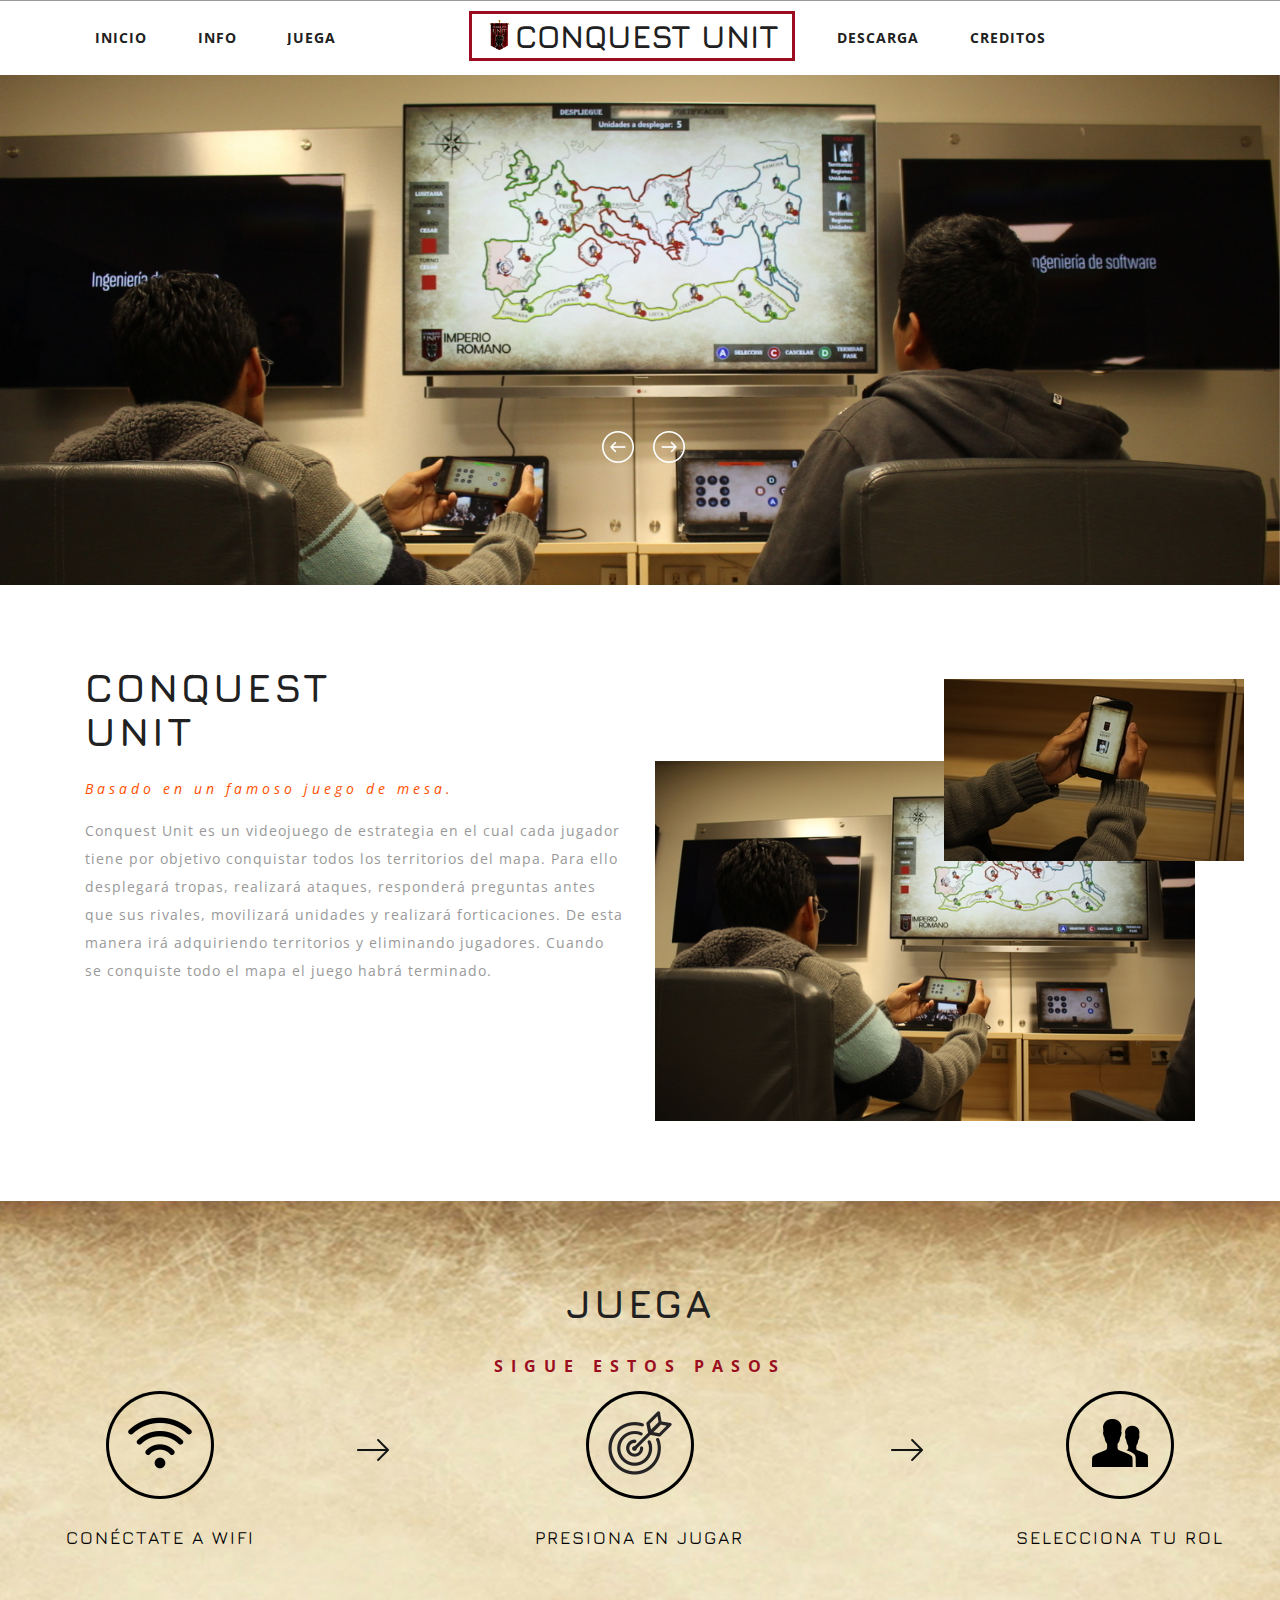
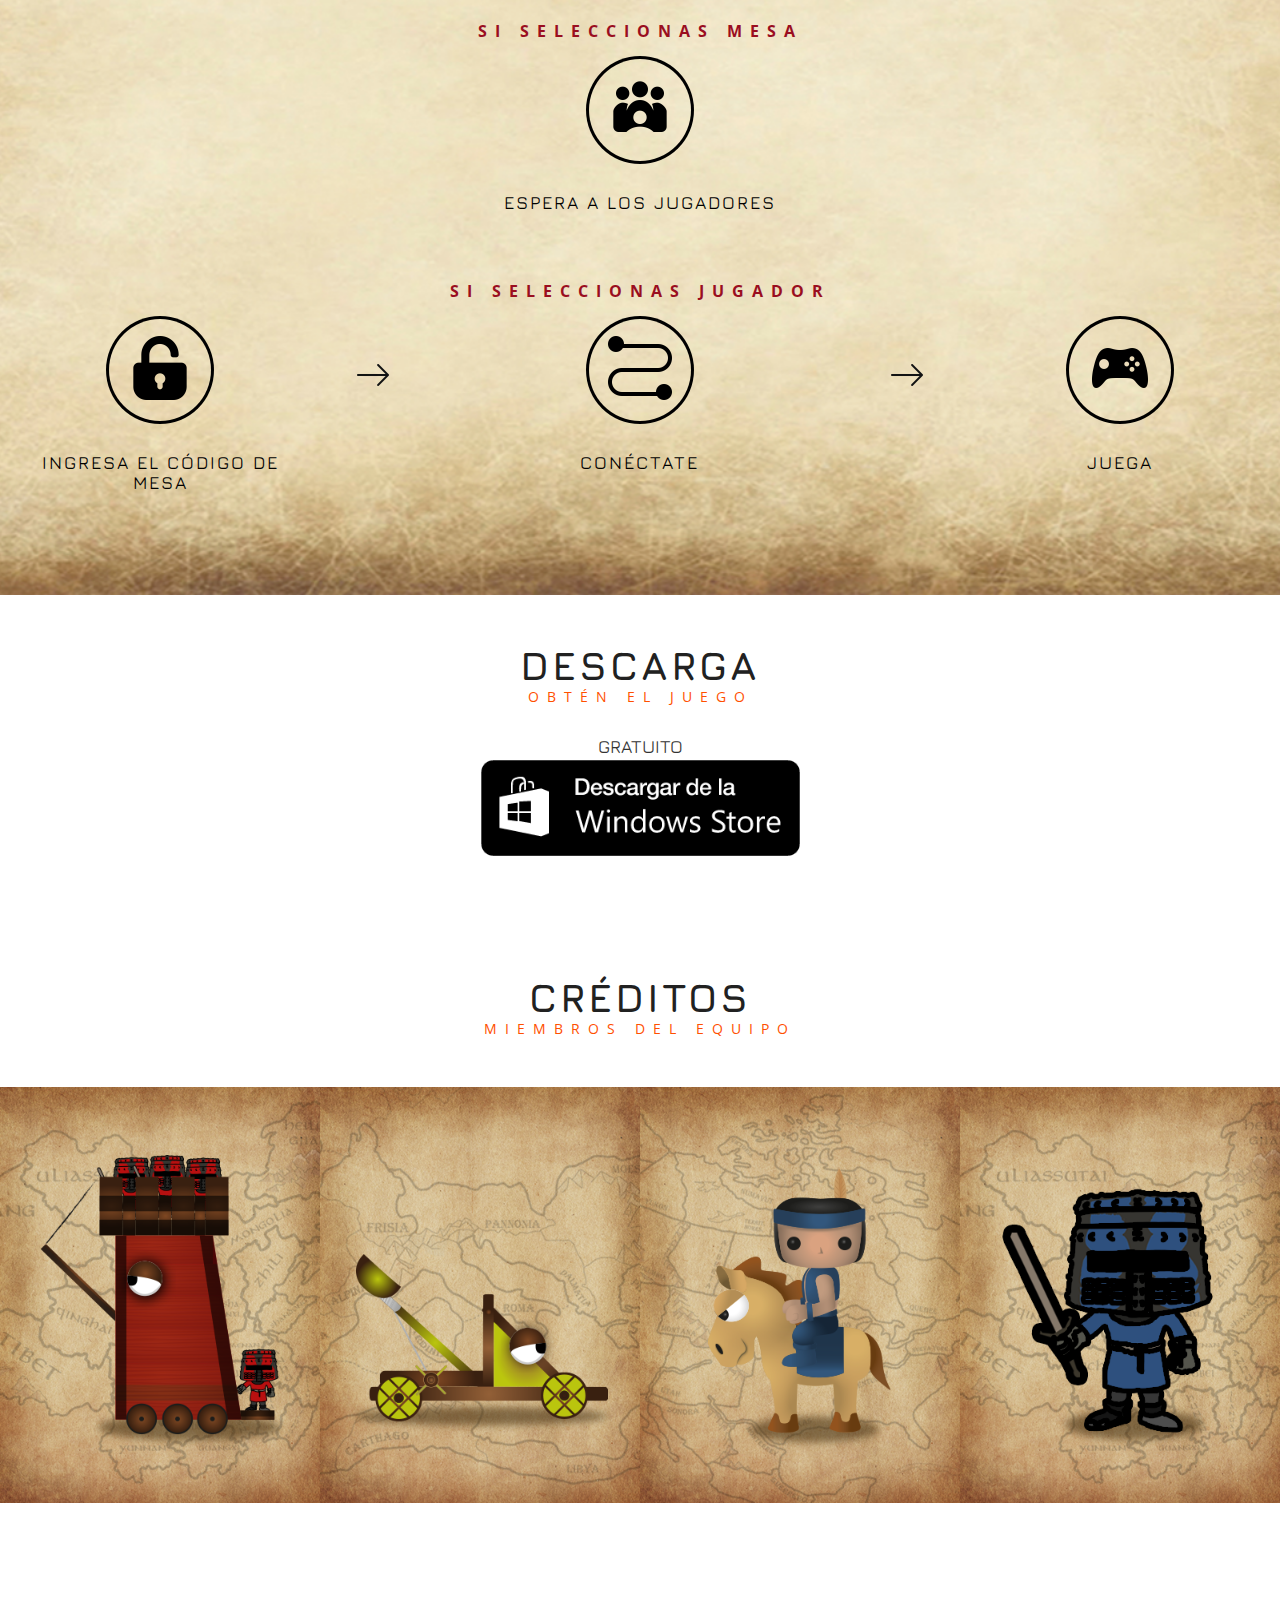
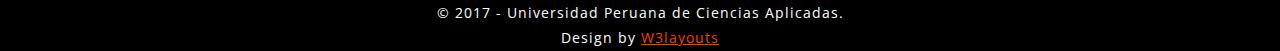
==== commit 0993e464: "Landing page: seccion juega y correccion de imagenes." ====
--- a/LandingPage/index.html
+++ b/LandingPage/index.html
@@ -51,7 +51,7 @@
                         <ul class="nav navbar-nav">
                             <li><a href="index.html"><span data-hover="Inicio">Inicio</span></a></li>
                             <li><a href="#info" class="scroll"><span data-hover="Info">Info</span></a></li>
-                            <li><a href="#services" class="scroll"><span data-hover="Juega">Juega</span></a></li>
+                            <li><a href="#juega" class="scroll"><span data-hover="Juega">Juega</span></a></li>
                             <li><a href="#descarga" class="scroll"><span data-hover="Descarga">Descarga</span></a></li>
                             <li><a href="#creditos" class="scroll"><span data-hover="Creditos">Creditos</span></a></li>
                         </ul>
@@ -132,72 +132,79 @@
     </div>
     <!-- //info -->
     <!-- services -->
-    <div class="services" id="services">
+    <div class="services" id="juega">
         <h3 class="w3l_head w3l_head1">Juega</h3>
-        <p class="w3ls_head_para w3ls_head_para1">View Our Services</p>
-        <div class="services-agile-w3l">
+        <p class="w3ls_head_para w3ls_head_para1 mover-abajo">Sigue estos pasos</p>
+        <div class="services-agile-w3l mover-arriba">
+            <div class="col-md-3 services-gd text-center">
+                <div class="hi-icon-wrap hi-icon-effect-9 hi-icon-effect-9a">
+                    <a class="hi-icon"><img src="images/juega/wifi.png" /></a>
+                </div>
+                <h4 style="color: black;">Conéctate a WiFi</h4>
+            </div>
+            <div class="col-md-1 hidden-xs">
+                <div class="text-center" style="height: 220px;">
+                    <img style="margin-top: 64px;" src="images/juega/right.png" />
+                </div>
+            </div>
             <div class="col-md-4 services-gd text-center">
                 <div class="hi-icon-wrap hi-icon-effect-9 hi-icon-effect-9a">
-                    <a href="#" class="hi-icon"><img src="images/s1.png" /></a>
-                </div>
-                <h4>Service 1</h4>
-                <p>Lorem Ipsum</p>
+                    <a class="hi-icon"><img src="images/juega/play.png" /></a>
+                </div>
+                <h4 style="color: black;">Presiona en Jugar</h4>
+            </div>
+            <div class="col-md-1 hidden-xs">
+                <div class="text-center" style="height: 220px;">
+                    <img style="margin-top: 64px;" src="images/juega/right.png" />
+                </div>
+            </div>
+            <div class="col-md-3 services-gd text-center">
+                <div class="hi-icon-wrap hi-icon-effect-9 hi-icon-effect-9a">
+                    <a class="hi-icon"><img src="images/juega/person.png" /></a>
+                </div>
+                <h4 style="color: black;">Selecciona tu Rol</h4>
+            </div>
+            <div class="clearfix"> </div>
+        </div>
+        <p class="w3ls_head_para w3ls_head_para1 mover-abajo">Si seleccionas Mesa</p>
+        <div class="services-agile-w3l mover-arriba">
+            <div class="col-md-12 services-gd text-center">
+                <div class="hi-icon-wrap hi-icon-effect-9 hi-icon-effect-9a">
+                    <a class="hi-icon"><img src="images/juega/people.png" /></a>
+                </div>
+                <h4 style="color: black;">Espera a los jugadores</h4>
+            </div>
+            <div class="clearfix"> </div>
+        </div>
+        <p class="w3ls_head_para w3ls_head_para1 mover-abajo" style="margin-top: 60px;">Si seleccionas Jugador</p>
+        <div class="services-agile-w3l mover-arriba">
+            <div class="col-md-3 services-gd text-center">
+                <div class="hi-icon-wrap hi-icon-effect-9 hi-icon-effect-9a">
+                    <a class="hi-icon"><img src="images/juega/secret.png" /></a>
+                </div>
+                <h4 style="color: black;">Ingresa el código de Mesa</h4>
+            </div>
+            <div class="col-md-1 hidden-xs">
+                <div class="text-center" style="height: 220px;">
+                    <img style="margin-top: 64px;" src="images/juega/right.png" />
+                </div>
             </div>
             <div class="col-md-4 services-gd text-center">
                 <div class="hi-icon-wrap hi-icon-effect-9 hi-icon-effect-9a">
-                    <a href="#" class="hi-icon"><img src="images/s2.png" /></a>
-                </div>
-                <h4>Service 2</h4>
-                <p>Lorem Ipsum</p>
-            </div>
-            <div class="col-md-4 services-gd text-center">
-                <div class="hi-icon-wrap hi-icon-effect-9 hi-icon-effect-9a">
-                    <a href="#" class="hi-icon"><img src="images/s3.png" /></a>
-                </div>
-                <h4>Service 3</h4>
-                <p>Lorem Ipsum</p>
-            </div>
-            <!--<div class="col-md-3 services-gd text-center">
-                <div class="hi-icon-wrap hi-icon-effect-9 hi-icon-effect-9a">
-                    <a href="#" class="hi-icon"><img src="images/s4.png" /></a>
-                </div>
-                <h4>Service 4</h4>
-                <p>Lorem Ipsum</p>
-            </div>-->
-            <div class="clearfix"> </div>
-        </div>
-        <div class="services-agile-w3l">
-            <div class="col-md-12 services-gd text-center">
-                <div class="hi-icon-wrap hi-icon-effect-9 hi-icon-effect-9a">
-                    <a href="#" class="hi-icon"><img src="images/s1.png" /></a>
-                </div>
-                <h4>Service 1</h4>
-                <p>Lorem Ipsum</p>
-            </div>
-            <div class="clearfix"> </div>
-        </div>
-        <div class="services-agile-w3l">
-            <div class="col-md-4 services-gd text-center">
-                <div class="hi-icon-wrap hi-icon-effect-9 hi-icon-effect-9a">
-                    <a href="#" class="hi-icon"><img src="images/s1.png" /></a>
-                </div>
-                <h4>Service 1</h4>
-                <p>Lorem Ipsum</p>
-            </div>
-
-            <div class="col-md-4 services-gd text-center">
-                <div class="hi-icon-wrap hi-icon-effect-9 hi-icon-effect-9a">
-                    <a href="#" class="hi-icon"><img src="images/s2.png" /></a>
-                </div>
-                <h4>Service 2</h4>
-                <p>Lorem Ipsum</p>
-            </div>
-            <div class="col-md-4 services-gd text-center">
-                <div class="hi-icon-wrap hi-icon-effect-9 hi-icon-effect-9a">
-                    <a href="#" class="hi-icon"><img src="images/s3.png" /></a>
-                </div>
-                <h4>Service 3</h4>
-                <p>Lorem Ipsum</p>
+                    <a class="hi-icon"><img src="images/juega/connect.png" /></a>
+                </div>
+                <h4 style="color: black;">Conéctate</h4>
+            </div>
+            <div class="col-md-1 hidden-xs">
+                <div class="text-center" style="height: 220px;">
+                    <img style="margin-top: 64px;" src="images/juega/right.png" />
+                </div>
+            </div>
+            <div class="col-md-3 services-gd text-center">
+                <div class="hi-icon-wrap hi-icon-effect-9 hi-icon-effect-9a">
+                    <a class="hi-icon"><img src="images/juega/mando.png" /></a>
+                </div>
+                <h4 style="color: black;">Juega</h4>
             </div>
             <div class="clearfix"> </div>
         </div>
@@ -347,7 +354,7 @@
 
                 autoPlay: 3000, //Set AutoPlay to 3 seconds
                 autoPlay: true,
-                navigation: true,
+                navigation: false,
 
                 items: 4,
                 itemsDesktop: [640, 5],
--- a/LandingPage/css/style.css
+++ b/LandingPage/css/style.css
@@ -519,7 +519,7 @@
 /*-- services --*/
 /*-- services --*/
 .services{
-	background:url(../images/service.jpg) no-repeat center;
+	background:url(../images/juega/fondo.png) no-repeat center;
 	background-size:cover;
 	-webkit-background-size: cover;
 	-o-background-size: cover;
@@ -617,7 +617,7 @@
 	top: 0;
 	left: 0;
 	padding: 0;
-	box-shadow: 0 0 0 3px #fff;
+	box-shadow: 0 0 0 3px #000;
 	-webkit-transition: -webkit-transform 0.2s, opacity 0.2s;
 	-moz-transition: -moz-transform 0.2s, opacity 0.2s;
 	transition: transform 0.2s, opacity 0.2s;
@@ -634,8 +634,8 @@
 }
 
 .hi-icon-effect-9a .hi-icon:hover {
-	box-shadow: 0 0 0 6px #fff;
-	color: #fff;
+	box-shadow: 0 0 0 6px #000;
+	color: #000;
 }
 /*-- //services --*/
 /*-- //services-bottom --*/
--- a/LandingPage/css/custom.css
+++ b/LandingPage/css/custom.css
@@ -10,12 +10,12 @@
 
 /*Borde Logo*/
 .w3_navigation_pos h1 a {
-    border: 3px solid #ff0000;
+    border: 3px solid #9A0E1F;
 }
 
 /*Color Hover Menu*/
 .navbar-default .navbar-nav > li > a:hover {
-    color: #ff0000;
+    color: #9A0E1F;
 }
 
 .div-descarga {
@@ -26,4 +26,20 @@
 .img-descarga {
     max-width: 325px; 
     width: 100%;
+}
+
+.hi-icon {
+    cursor: default;
+}
+
+.mover-arriba {
+    margin-top: -8px;
+    font-size: 12px;
+}
+
+.mover-abajo {
+    margin-top: 30px;
+    color: #9A0E1F;
+    font-size: 16px;
+    font-weight: bold;
 }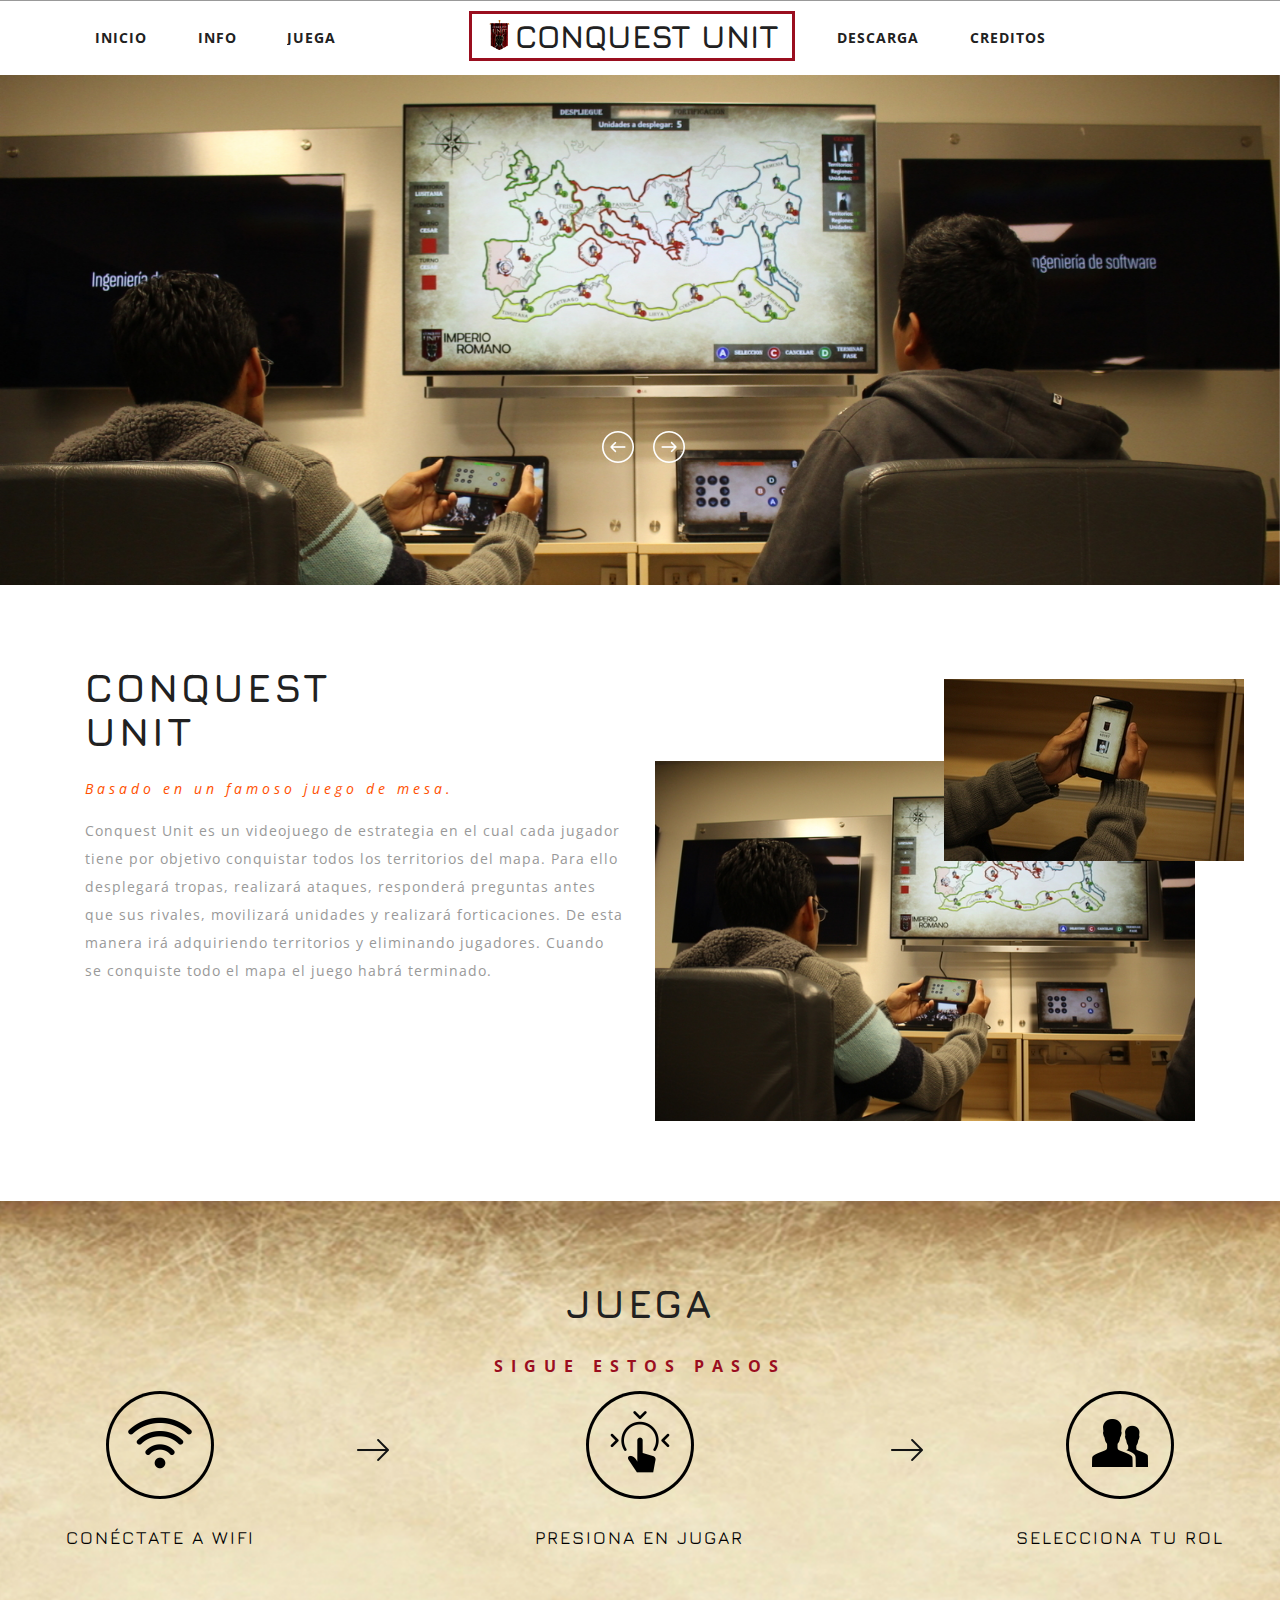
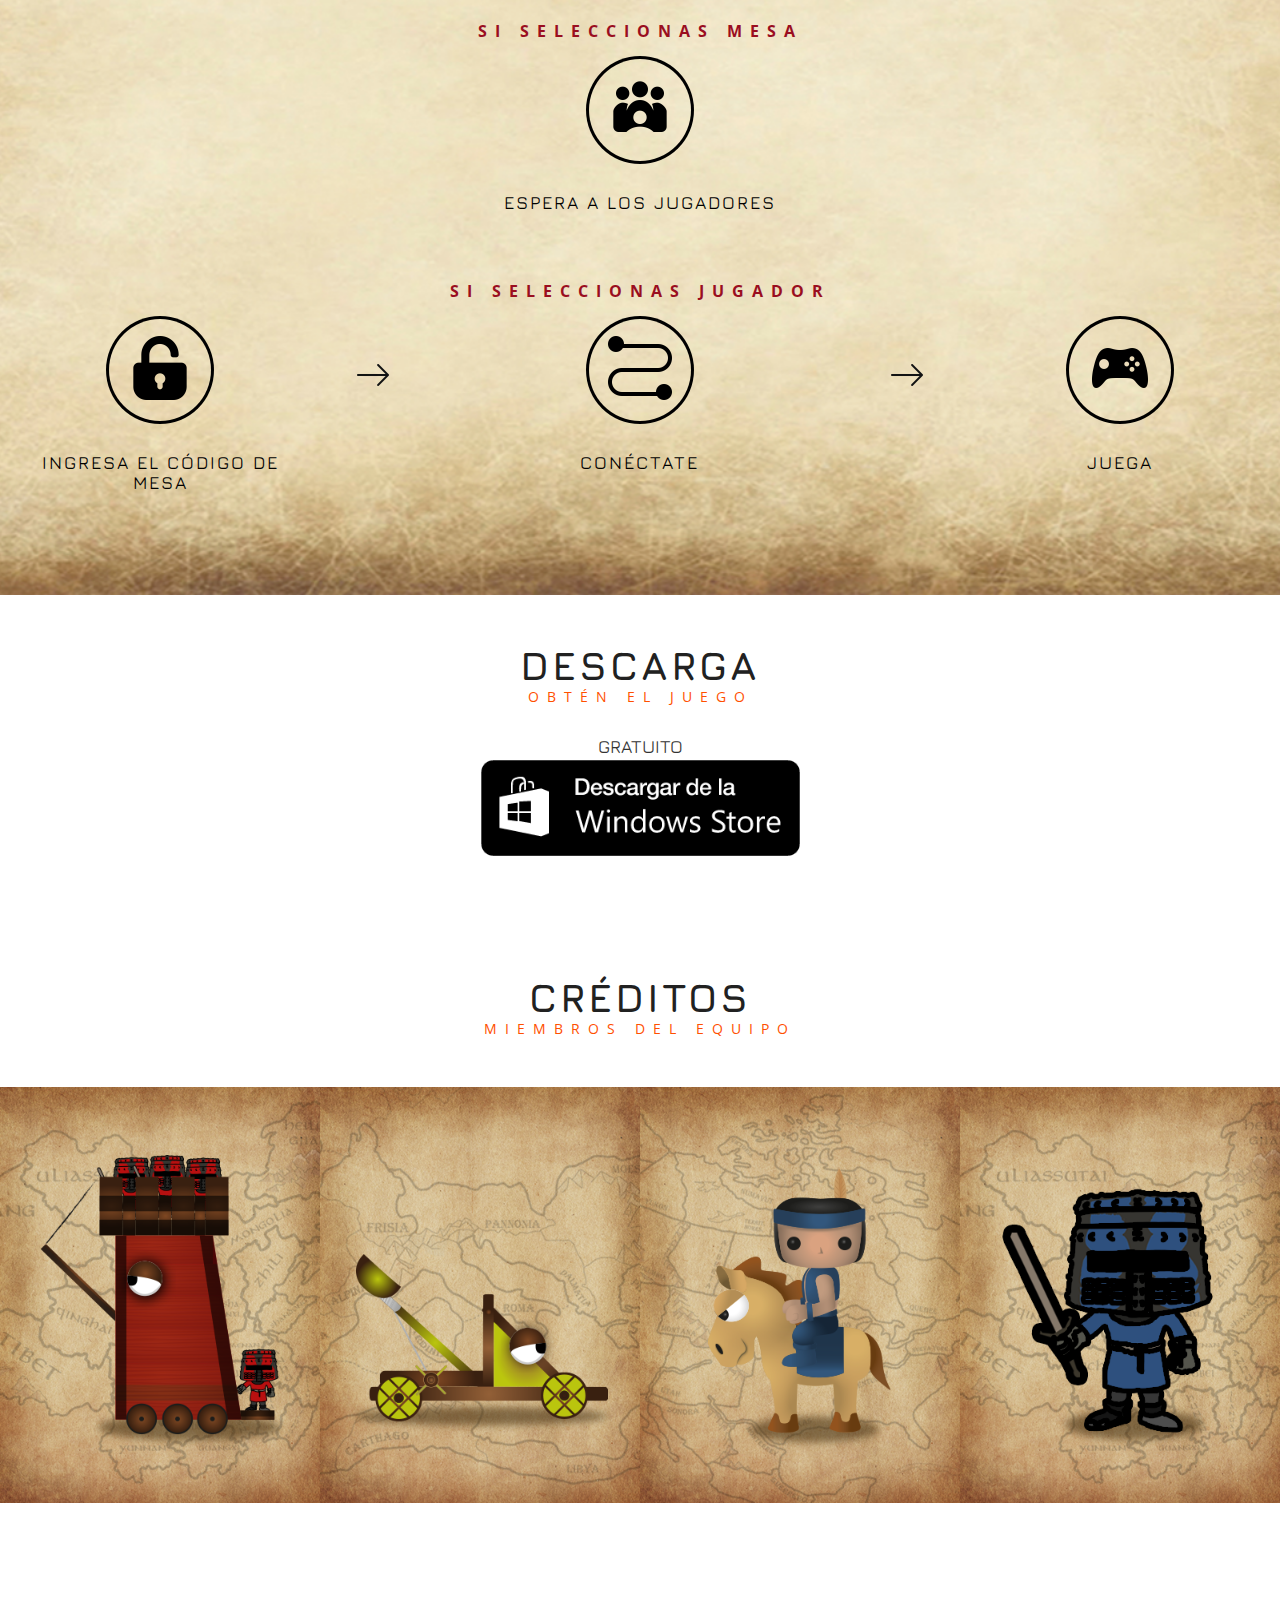
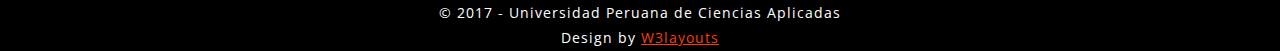
==== commit 2628e938: "Caracteres unicode e imagen arrow." ====
--- a/LandingPage/index.html
+++ b/LandingPage/index.html
@@ -113,8 +113,8 @@
                             Basado en un famoso juego de mesa.
                         </i>
                         Conquest Unit es un videojuego de estrategia en el cual cada jugador tiene por objetivo conquistar todos los territorios del mapa.
-                        Para ello desplegará tropas, realizará ataques, responderá preguntas antes que sus rivales, movilizará unidades y realizará
-                        forticaciones. De esta manera irá adquiriendo territorios y eliminando jugadores. Cuando se conquiste todo el mapa el juego habrá terminado.
+                        Para ello desplegar&aacute; tropas, realizar&aacute; ataques, responder&aacute; preguntas antes que sus rivales, movilizar&aacute; unidades y realizar&aacute;
+                        forticaciones. De esta manera ir&aacute; adquiriendo territorios y eliminando jugadores. Cuando se conquiste todo el mapa el juego habr&aacute; terminado.
                     </p>
                 </div>
                 <div class="col-md-6 agileits_banner_bottom_grid_r">
@@ -140,7 +140,7 @@
                 <div class="hi-icon-wrap hi-icon-effect-9 hi-icon-effect-9a">
                     <a class="hi-icon"><img src="images/juega/wifi.png" /></a>
                 </div>
-                <h4 style="color: black;">Conéctate a WiFi</h4>
+                <h4 style="color: black;">Con&eacute;ctate a WiFi</h4>
             </div>
             <div class="col-md-1 hidden-xs">
                 <div class="text-center" style="height: 220px;">
@@ -182,7 +182,7 @@
                 <div class="hi-icon-wrap hi-icon-effect-9 hi-icon-effect-9a">
                     <a class="hi-icon"><img src="images/juega/secret.png" /></a>
                 </div>
-                <h4 style="color: black;">Ingresa el código de Mesa</h4>
+                <h4 style="color: black;">Ingresa el c&oacute;digo de Mesa</h4>
             </div>
             <div class="col-md-1 hidden-xs">
                 <div class="text-center" style="height: 220px;">
@@ -193,7 +193,7 @@
                 <div class="hi-icon-wrap hi-icon-effect-9 hi-icon-effect-9a">
                     <a class="hi-icon"><img src="images/juega/connect.png" /></a>
                 </div>
-                <h4 style="color: black;">Conéctate</h4>
+                <h4 style="color: black;">Con&eacute;ctate</h4>
             </div>
             <div class="col-md-1 hidden-xs">
                 <div class="text-center" style="height: 220px;">
@@ -214,7 +214,7 @@
     <div id="descarga" style="padding: 3em 0 3em 0;">
         <div class="container">
             <h3 class="w3l_head w3l_head1">Descarga</h3>
-            <p class="w3ls_head_para w3ls_head_para1">Obtén el juego</p>
+            <p class="w3ls_head_para w3ls_head_para1">Obt&eacute;n el juego</p>
             <div class="col-md-12 text-center div-descarga">
                 <h4>Gratuito</h4>
                 <div class="col-md-4"></div>
@@ -233,7 +233,7 @@
     <div id="creditos" style="padding: 3em 0 0 0;">
         <div class="container">
             <div class="port-head">
-                <h3 class="w3l_head w3l_head1">Créditos</h3>
+                <h3 class="w3l_head w3l_head1">Cr&eacute;ditos</h3>
                 <p class="w3ls_head_para w3ls_head_para1">Miembros del equipo</p>
             </div>
         </div>
@@ -254,7 +254,7 @@
                         <div class="projects-agile-grid-info">
                             <img src="images/equipo/personajes2.png" alt="" />
                             <div class="projects-grid-caption">
-                                <h4>César Palma</h4>
+                                <h4>C&eacute;sar Palma</h4>
                                 <p>Jefe de Proyecto</p>
                             </div>
                         </div>
@@ -303,7 +303,7 @@
     <!-- footer -->
     <div class="w3l_footer" style="padding: 0 0 0 0;">
         <div class="w3l_footer_pos">
-            <p>© 2017 - Universidad Peruana de Ciencias Aplicadas.<br />Design by <a href="https://w3layouts.com/">W3layouts</a></p>
+            <p>© 2017 - Universidad Peruana de Ciencias Aplicadas<br />Design by <a href="https://w3layouts.com/" target="_blank">W3layouts</a></p>
         </div>
     </div>
     <!-- //footer -->
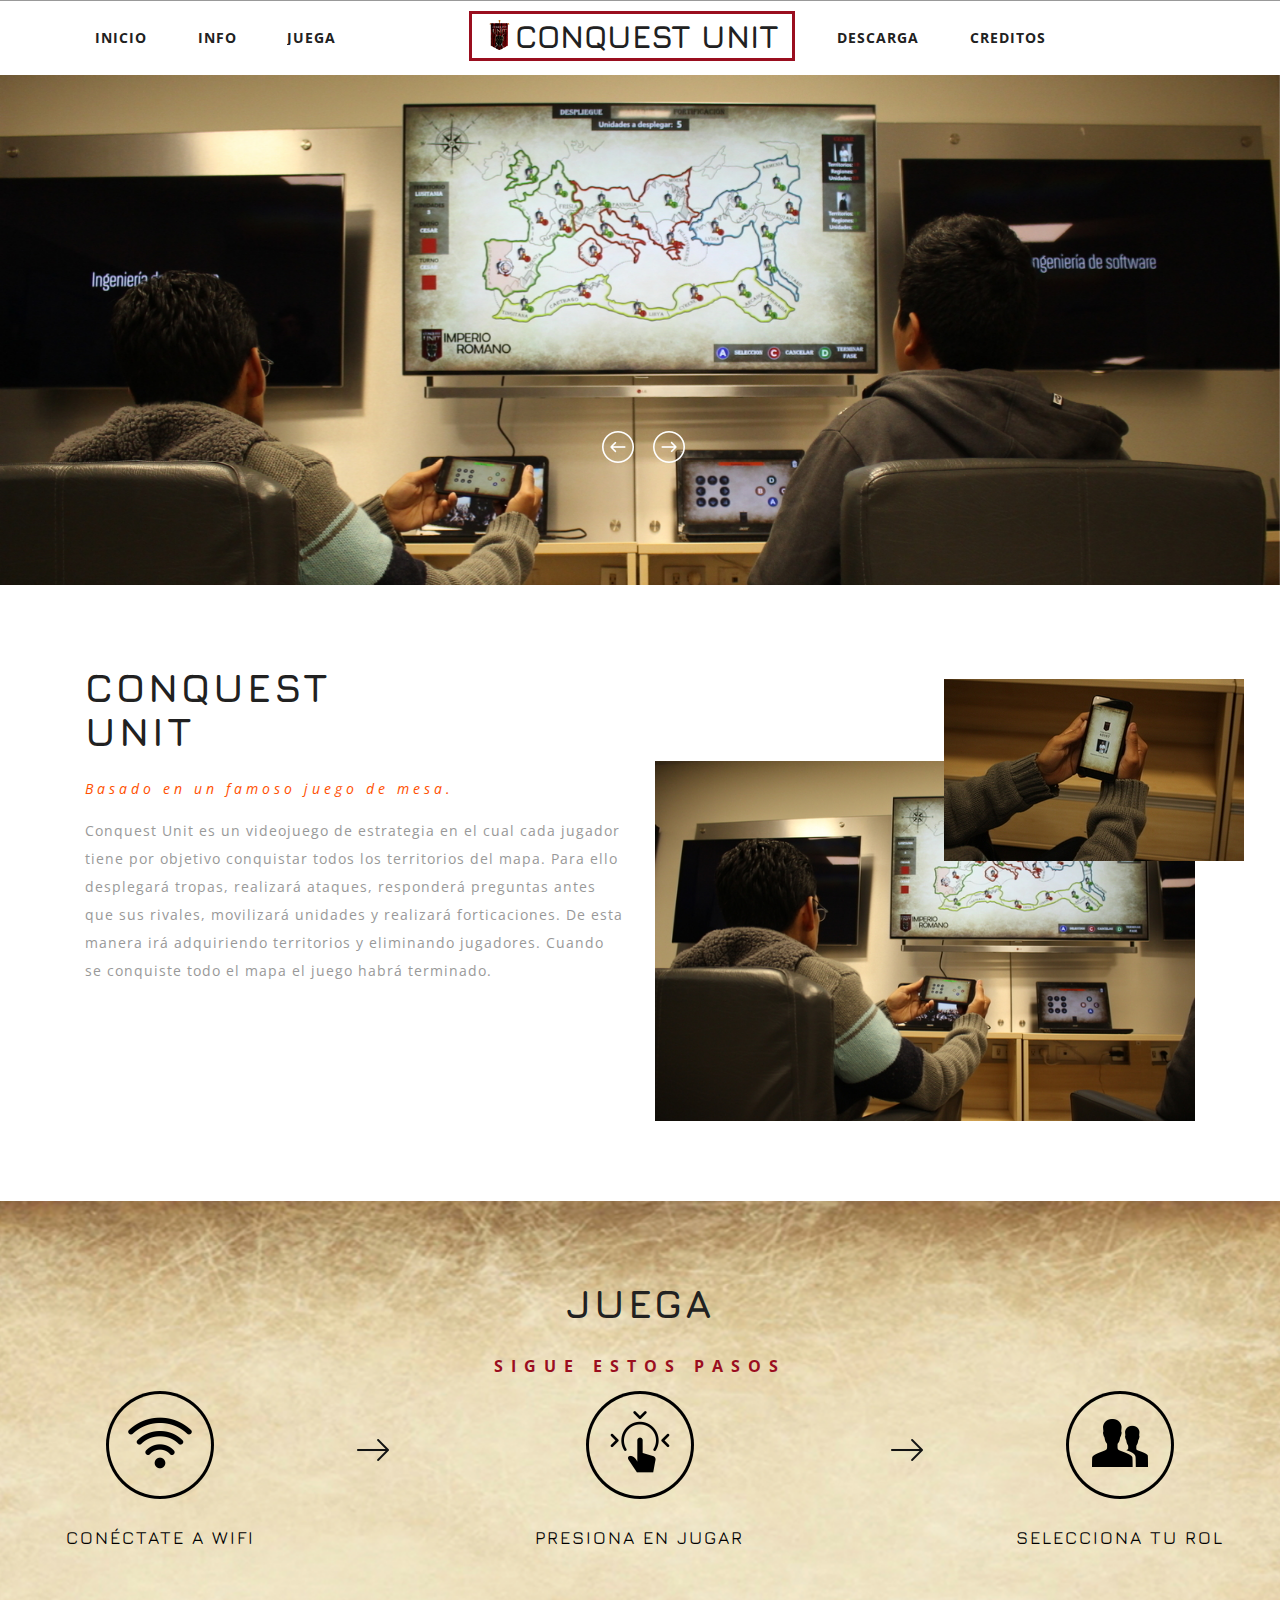
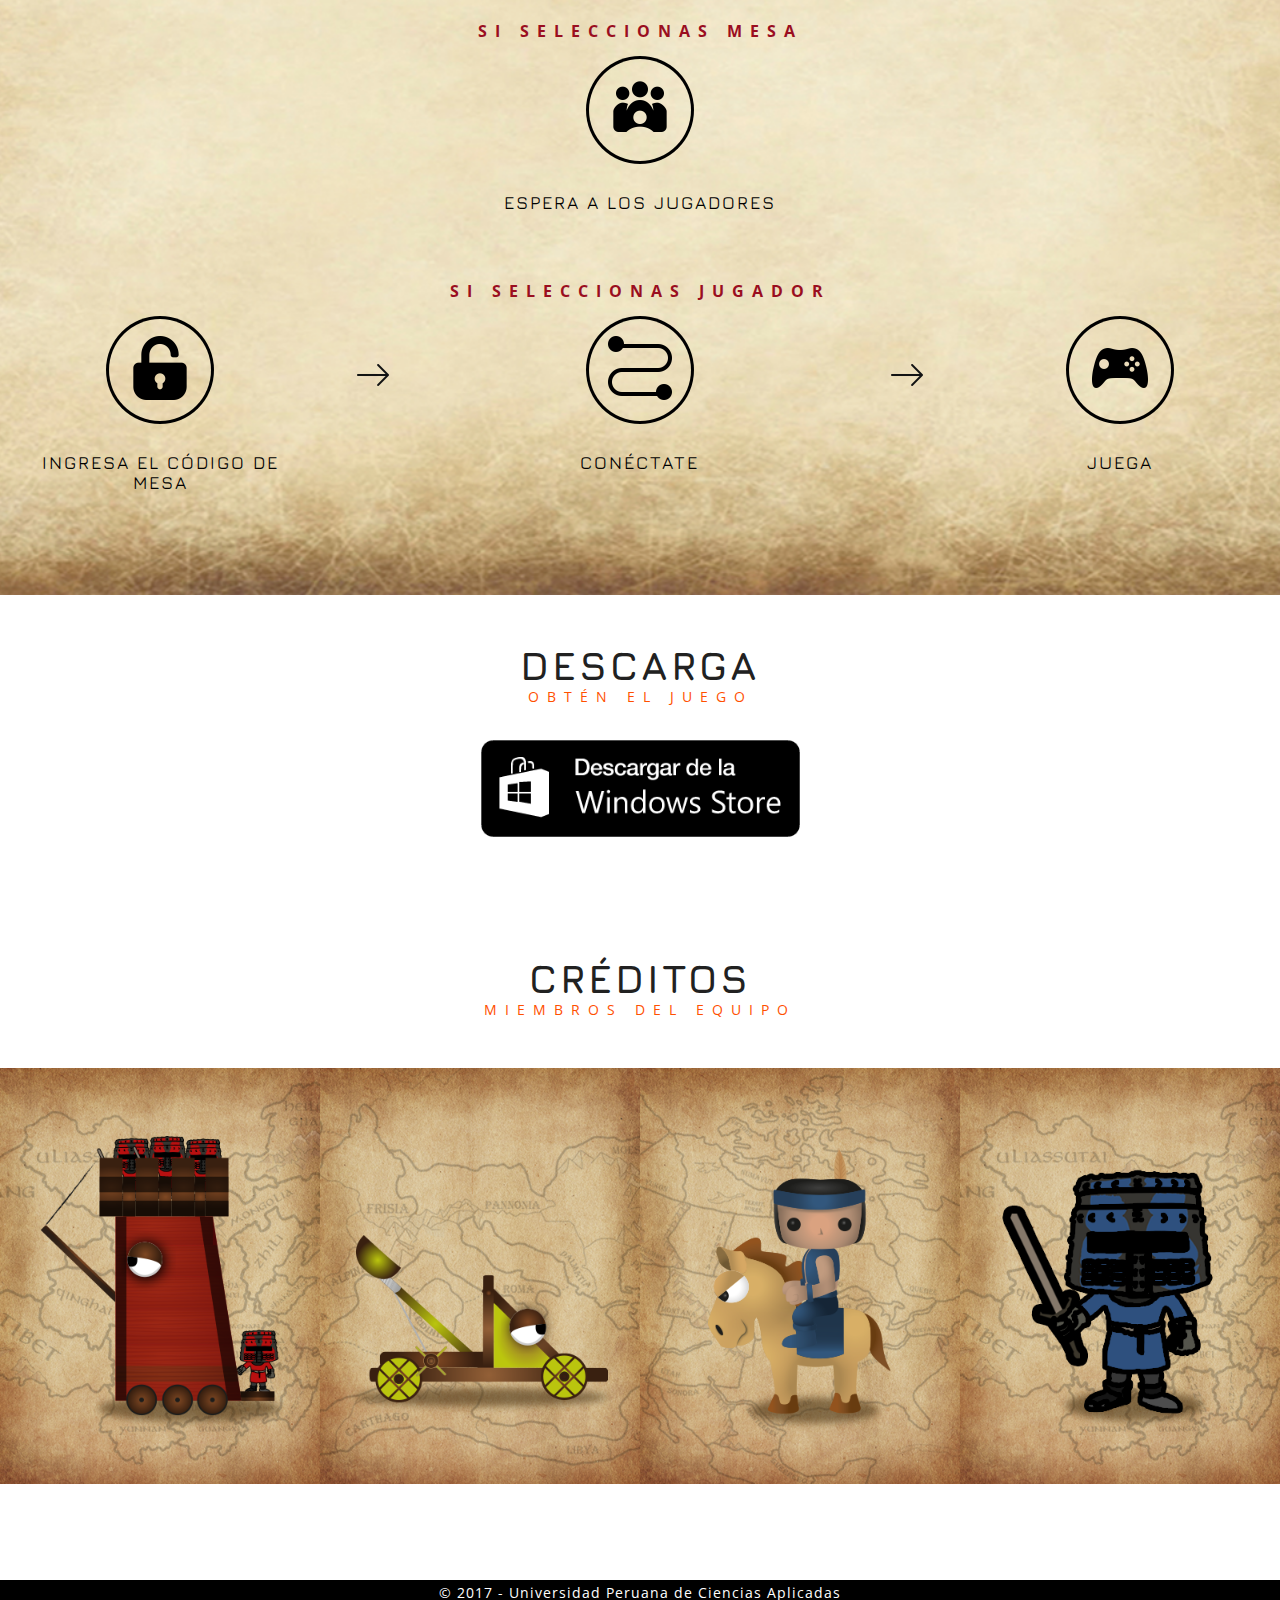
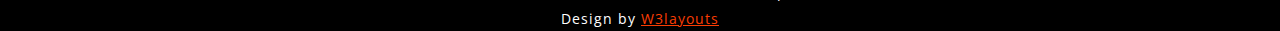
==== commit d384626f: "Flecha de Juega oculta en small." ====
--- a/LandingPage/index.html
+++ b/LandingPage/index.html
@@ -136,29 +136,29 @@
         <h3 class="w3l_head w3l_head1">Juega</h3>
         <p class="w3ls_head_para w3ls_head_para1 mover-abajo">Sigue estos pasos</p>
         <div class="services-agile-w3l mover-arriba">
-            <div class="col-md-3 services-gd text-center">
+            <div class="col-md-3 col-sm-4 services-gd text-center">
                 <div class="hi-icon-wrap hi-icon-effect-9 hi-icon-effect-9a">
                     <a class="hi-icon"><img src="images/juega/wifi.png" /></a>
                 </div>
                 <h4 style="color: black;">Con&eacute;ctate a WiFi</h4>
             </div>
-            <div class="col-md-1 hidden-xs">
+            <div class="col-md-1 hidden-sm hidden-xs">
                 <div class="text-center" style="height: 220px;">
                     <img style="margin-top: 64px;" src="images/juega/right.png" />
                 </div>
             </div>
-            <div class="col-md-4 services-gd text-center">
+            <div class="col-md-4 col-sm-4 services-gd text-center">
                 <div class="hi-icon-wrap hi-icon-effect-9 hi-icon-effect-9a">
                     <a class="hi-icon"><img src="images/juega/play.png" /></a>
                 </div>
                 <h4 style="color: black;">Presiona en Jugar</h4>
             </div>
-            <div class="col-md-1 hidden-xs">
+            <div class="col-md-1 hidden-sm hidden-xs">
                 <div class="text-center" style="height: 220px;">
                     <img style="margin-top: 64px;" src="images/juega/right.png" />
                 </div>
             </div>
-            <div class="col-md-3 services-gd text-center">
+            <div class="col-md-3 col-sm-4 services-gd text-center">
                 <div class="hi-icon-wrap hi-icon-effect-9 hi-icon-effect-9a">
                     <a class="hi-icon"><img src="images/juega/person.png" /></a>
                 </div>
@@ -178,29 +178,29 @@
         </div>
         <p class="w3ls_head_para w3ls_head_para1 mover-abajo" style="margin-top: 60px;">Si seleccionas Jugador</p>
         <div class="services-agile-w3l mover-arriba">
-            <div class="col-md-3 services-gd text-center">
+            <div class="col-md-3 col-sm-4 services-gd text-center">
                 <div class="hi-icon-wrap hi-icon-effect-9 hi-icon-effect-9a">
                     <a class="hi-icon"><img src="images/juega/secret.png" /></a>
                 </div>
                 <h4 style="color: black;">Ingresa el c&oacute;digo de Mesa</h4>
             </div>
-            <div class="col-md-1 hidden-xs">
+            <div class="col-md-1 hidden-sm hidden-xs">
                 <div class="text-center" style="height: 220px;">
                     <img style="margin-top: 64px;" src="images/juega/right.png" />
                 </div>
             </div>
-            <div class="col-md-4 services-gd text-center">
+            <div class="col-md-4 col-sm-4 services-gd text-center">
                 <div class="hi-icon-wrap hi-icon-effect-9 hi-icon-effect-9a">
                     <a class="hi-icon"><img src="images/juega/connect.png" /></a>
                 </div>
                 <h4 style="color: black;">Con&eacute;ctate</h4>
             </div>
-            <div class="col-md-1 hidden-xs">
+            <div class="col-md-1 hidden-sm hidden-xs">
                 <div class="text-center" style="height: 220px;">
                     <img style="margin-top: 64px;" src="images/juega/right.png" />
                 </div>
             </div>
-            <div class="col-md-3 services-gd text-center">
+            <div class="col-md-3 col-sm-4 services-gd text-center">
                 <div class="hi-icon-wrap hi-icon-effect-9 hi-icon-effect-9a">
                     <a class="hi-icon"><img src="images/juega/mando.png" /></a>
                 </div>
@@ -216,7 +216,6 @@
             <h3 class="w3l_head w3l_head1">Descarga</h3>
             <p class="w3ls_head_para w3ls_head_para1">Obt&eacute;n el juego</p>
             <div class="col-md-12 text-center div-descarga">
-                <h4>Gratuito</h4>
                 <div class="col-md-4"></div>
                 <div class="col-md-4 text-center">
                     <a href="https://www.microsoft.com/en-us/store/p/conquest-unit/9n8r866d7x48" target="_blank">
